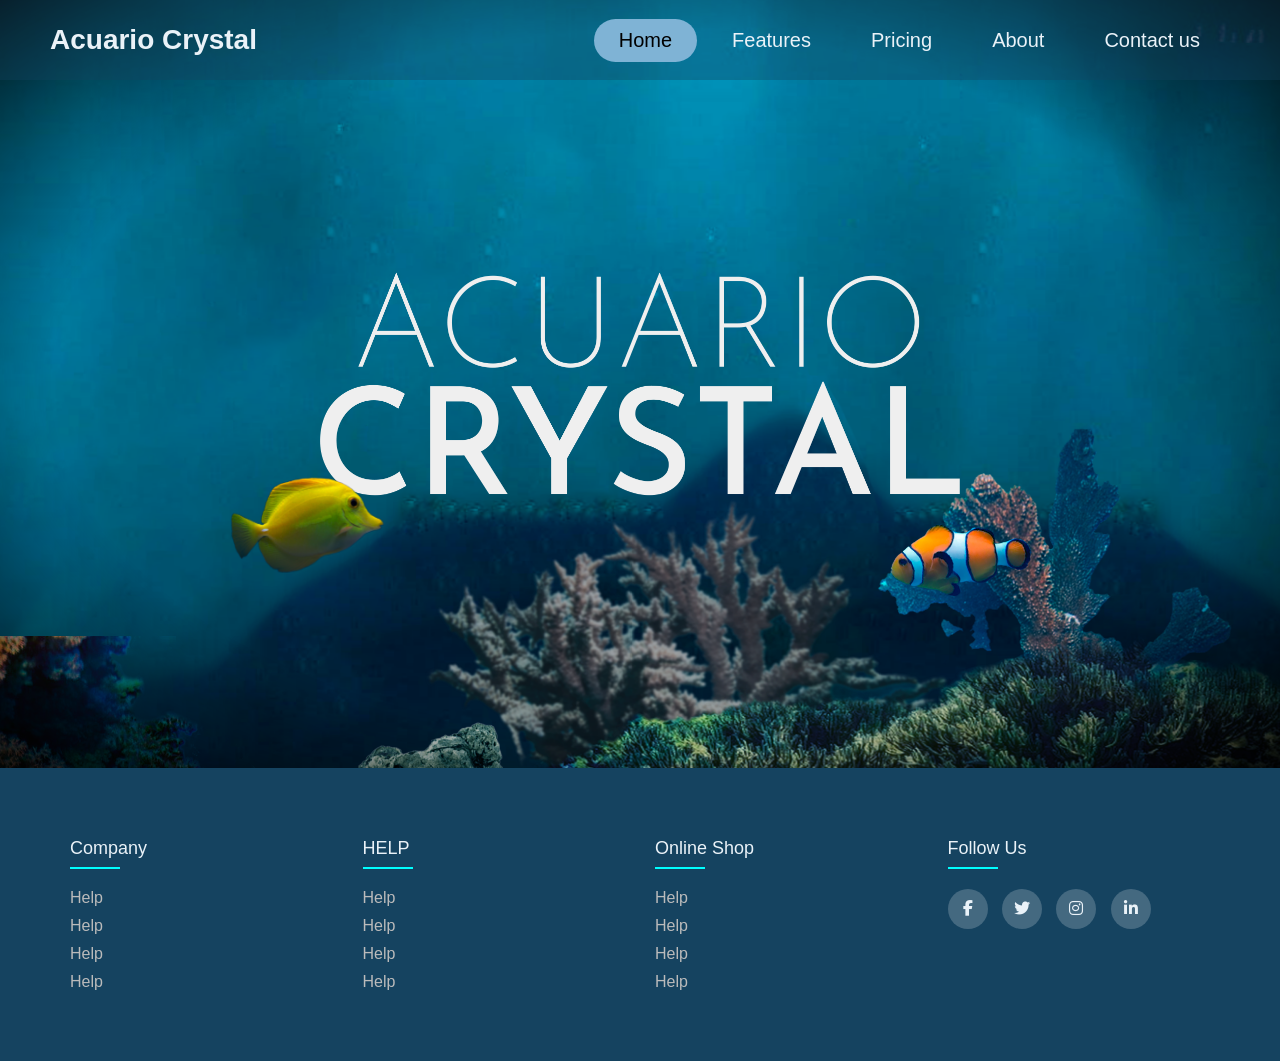
==== index.html @ ddb96917 "Merge pull request #11 from isacfc/Cesar Formulario de contacto e imágenes sin fondo" ====
<!DOCTYPE html>
<html lang="en">
    <head>
        <meta charset="UTF-8">
        <meta name="viewport" content="width=device-width, initial-scale=1.0">
        <link rel="stylesheet" href="style.css">
        <link rel="stylesheet" type="text/css" href="https://cdnjs.cloudflare.com/ajax/libs/font-awesome/6.6.0/css/all.min.css">
        <title>Document</title>

    </head>
    <body>
        <header>
            <div class="logo">
                Acuario Crystal
            </div>
            <div class="hamburger">
                <div class="line"></div>
                <div class="line"></div>
                <div class="line"></div>
            </div>
            <nav class="nav-bar">
                <ul>
                    <li><a href="" class="active">Home</a>
                    </li>
                    <li>
                        <a href="">Features</a>
                    </li>
                    <li>
                        <a href="">Pricing</a>
                    </li>
                    <li>
                        <a href="">About</a>
                    </li>
                    <li>
                        <a href="contact_us.html">Contact us</a>
                    </li>
                </ul>
            </nav>
        </header>

        <main>

            <div class="contenedor-parallax">
                <div class="vinieta"></div>
                <img src="Imagenes/Fondo.png" data-speedx="0.17" data-speedy="0.20" data-speedz="0" data-rotation="0.27" data-distance="900" class="parallax bg-img">
                
                <img src="Imagenes/Titulo.png" data-speedx="0.1" data-speedy="0.15" data-speedz="0.15" data-rotation="0.02" data-distance="500" class="imagen-titulo">
                <img src="Imagenes/CoralFondo.png" data-speedx="0.3" data-speedy="0.18" data-speedz="0.11" data-rotation="0.2" data-distance="900" class="parallax coral-fondo">
                <img src="Imagenes/PezPayaso.png" data-speedx="0.15" data-speedy="0.1" data-speedz="0.20" data-rotation="0.5" data-distance="800" class="parallax pez-payaso">
                <img src="Imagenes/PezCirujano.png" data-speedx="0.15" data-speedy="0.08" data-speedz="0.25" data-rotation="0.5" data-distance="800" class="parallax pez-cirujano">
                <img src="Imagenes/CoralDerechaPrueba.png" data-speedx="0.22" data-speedy="0.06" data-speedz="0.32" data-rotation="0.1" data-distance="1800" class="parallax coral-derecho">
                <img src="Imagenes/Algas.png" data-speedx="0.18" data-speedy="0.0500" data-speedz="0.30" data-rotation="0.2" data-distance="200" class="parallax algas">
                <img src="Imagenes/Piedra.png" data-speedx="0.15" data-speedy="0.0300" data-speedz="0.25" data-rotation="0.3" data-distance="700" class="parallax piedra">
                
                <img src="Imagenes/CoralIzquierdaPrueba.png" data-speedx="0.10" data-speedy="0.0100" data-speedz="0.53" data-rotation="0.4" data-distance="3500" class="parallax coral-izquierdo">
                
    
    
            </div>

        </main>

        <footer class="footer">
            <div class="container">
                <div class="row">
                    <div class="footer-col">
                        <h4>company</h4>
                        <ul>
                            <li><a href="">help</a></li>
                            <li><a href="">help</a></li>
                            <li><a href="">help</a></li>
                            <li><a href="">help</a></li>
                        </ul>
                    </div>
                    <div class="footer-col">
                        <h4>HELP</h4>
                        <ul>
                            <li><a href="">help</a></li>
                            <li><a href="">help</a></li>
                            <li><a href="">help</a></li>
                            <li><a href="">help</a></li>
                        </ul>
                    </div>
                    <div class="footer-col">
                        <h4>online shop</h4>
                        <ul>
                            <li><a href="">help</a></li>
                            <li><a href="">help</a></li>
                            <li><a href="">help</a></li>
                            <li><a href="">help</a></li>
                        </ul>
                    </div>
                    <div class="footer-col">
                        <h4>follow us</h4>
                        <div class="social-links">

                            <a href=""><i class="fab fa-facebook-f"></i></a>
                            <a href=""><i class="fab fa-twitter"></i></a>
                            <a href=""><i class="fab fa-instagram"></i></a>
                            <a href=""><i class="fab fa-linkedin-in"></i></a>

                        </div>
                    </div>
                </div>
            </div>
        </footer>



        <script src="https://cdn.jsdelivr.net/npm/gsap@3.12.5/dist/gsap.min.js"></script>
        <script src="app.js"></script>
        <script src="app2.js"></script>
    </body>
</html>
---- style.css ----
.contenedor-parallax{
  
  position:relative;
  height: 100vh;
  width: 100vw;
  overflow:hidden;
}


.bg-img{
  position:absolute;
  width:194.44%;
  top: 1.86%;
  left:50.69%;
  transform:translate(-50%,-50%);
  z-index: 1;
}

.coral-fondo{
  position:absolute;
  width:50%;
  top: 73.8%;
  left:55%;
  transform:translate(-50%,-50%);
  z-index: 2;
}

.imagen-titulo{

  position:absolute;
  width:50%;
  top: calc(50%);
  left:calc(50%);
  transform:translate(-50%,-50%);
  z-index: 3;

}

.algas{

  position:absolute;
  width:63.5%;
  top: 83%;
  left:70%;
  transform:translate(-50%,-50%);
  z-index: 4;

}


.piedra{

  position:absolute;
  width:30.5%;
  top: 93.3%;
  left:30%;
  transform:translate(-50%,-50%);
  z-index: 4;

}

.pez-payaso{

  position:absolute;
  width:11%;
  top: 52.5%;
  left:75.1%;
  transform:translate(-50%,-50%);
  z-index: 4;

}

.pez-cirujano{

  position:absolute;
  width:12%;
  top: 48%;
  left:24%;
  transform:translate(-50%,-50%);
  z-index: 4;

}


   
*{
  margin: 0;
  padding: 0;
  list-style: none;
  text-decoration: none;
  font-family:'Lucida Sans', 'Lucida Sans Regular', 'Lucida Grande', 'Lucida Sans Unicode', Geneva, Verdana, sans-serif;
  box-sizing: border-box;
}

ul{
  list-style: none;
  z-index: 9999;
}
header{
  width: 100%;
  height: 80px;
  background-color: #1543605c;
  display: flex;
  align-items: center;
  justify-content: space-between;
  padding: 0 100px;
  z-index: 9999;
  position: fixed;
  top:0;
  
}
.logo{
  font-size: 28px;
  font-weight: bold;
  color:  #eaf2f8;
  z-index: 9999;

}
.hamburger{
  display: none;
  z-index: 9999;
}
.nav-bar ul{

  display: flex;
  z-index: 9999;

}
.nav-bar ul li a{

  display: block;
  color:  #eaf2f8;
  font-size: 20px;
  padding: 10px 25px;
  border-radius: 50px;
  transition: 0.2s;
  margin: 0 5px;
  z-index: 9999;
}

.nav-bar ul li a:hover{
  color: black;
  background-color: #7fb3d5;
  z-index: 9999;

}

.nav-bar ul li a.active{
  color: black;
  background-color: #7fb3d5;
  z-index: 9999;
}

.container{
  max-width: 1170px;
  z-index: 9999;
  margin: auto;
}

.row{

  display: flex;
  flex-wrap: wrap;
  z-index: 9999;
  
}
.footer{
  background-color: #154360;
  padding: 70px 0;
  z-index: 9999;
  

}

.footer-col{
  width: 25%;
  padding: 0 15px;
  z-index: 9999;
}

.footer-col h4{
  font-size: 18px;
  color:  #eaf2f8;
  text-transform: capitalize;
  margin-bottom: 30px;
  font-weight: 500;
  position: relative;
  z-index: 9999;
  
}

.footer-col h4::before{

  content: '';
  position: absolute;
  left: 0;
  background-color: aqua;
  bottom: -10px;
  height: 2px;
  box-sizing: border-box;
  width: 50px;
  z-index: 9999;

}

.footer-col ul li:not(:last-child){
  margin-bottom: 10px;
  z-index: 9999;
}

.footer-col ul li a{
  font-size: 16px;
  text-transform: capitalize;
  color: #eaf2f8;
  text-decoration: none;
  font-weight: 300;
  color: #bbbbbb;
  display: block;
  transition: all 0.3s ease;
  z-index: 9999;
}

.footer-col .social-links a{
  display: inline-block;
  height: 40px;
  width: 40px;
  background-color: rgba(255, 255, 255, 0.2);
  margin:0 10px 10px 0;
  text-align: center;
  line-height:  40px;
  border-radius: 50%;
  color: #eaf2f8;
  transition: all 0.5s ease;
  z-index: 9999;

}

.footer-col .social-links a:hover{
  color: black;
  background-color: #eaf2f8;
  z-index: 9999;
}
.footer-col ul li a:hover{
  color: #eaf2f8;
  padding-left: 10px;
  z-index: 9999;
}
@media only screen and (max-width: 1320px){
  header{
    padding: 0 50px;
    z-index: 9999;

  }
}

@media only screen and (max-width: 1100px){
  header{
    padding: 0 30px;
    z-index: 9999;
    
  }
}

@media only screen and (max-width: 900px){
  .hamburger{
    display: block;
    cursor: pointer;
    z-index: 9999;

  }
  .hamburger .line{
    width: 30px;
    height: 3px;
    background-color: #eaf2f8;
    margin: 6px 0;
    z-index: 9999;
  }
  .nav-bar{
    height: 0;
    position: absolute;
    top: 80px;
    left: 0;
    right: 0;
    width: 100vw;
    background-color: #154360a9;
    transition: 0.5s;
    overflow: hidden ;
    z-index: 9999;

  }
  .nav-bar.active{
    height: 450px;
    z-index: 9999;
  }
  .nav-bar ul{
    display: block;
    width: fit-content;
    margin: 80px auto 0 auto;
    text-align: center;
    transition:  0.5s;
    opacity: 0;
    z-index: 9999;
  }
  .nav-bar.active ul{
    opacity: 1;
    z-index: 9999;

  }
  .nav-bar ul li a{
    margin-bottom: 12px;
    z-index: 9999;
  }
}

@media(max-width: 767px){
  .footer-col{
    width: 25%;
    margin-bottom: 30px;
    z-index: 9999;

  }

  .containerPrincipal{
    margin: 0, 0;
  }
}

@media(max-width: 574px){
  .footer-col{
    width: 100%;
    z-index: 9999;
  }
}
.coral-derecho{

  position:absolute;
  width:42.5%;
  top: 72%;
  left:82%;
  transform:translate(-50%,-50%);
  z-index: 2;

}

.coral-izquierdo{

  position:absolute;
  width:40%;
  top: 50%;
  left:5%;
  transform:translate(-50%,-50%);
  z-index: 5;

}

.vinieta{
  position:absolute;
  z-index: 100;
  width: 100%;
  height:100%;
  top:0;
  left:0;
  background: radial-gradient(ellipse at center,rgba(0,0,0,0) 65%, rgba(0,0,0,0.9));

}

.parallax{
  pointer-events: none;
  transition: 0.6s cubic-bezier(.11,.56,.49,1.04);

}


@media (max-width: 725px){


  
.bg-img{
  
  width:initial;
  height:311.104%;
  
}

.coral-fondo{
  
  width:initial;
  height:50%;
  
}

.imagen-titulo{

  
  width:initial;
  height:15%;
  

}

.algas{

  
  width:initial;
  height:42.6%;
  

}


.piedra{

  width:initial;
  height: 20.8%;
}

.pez-payaso{

  width:initial;
  height: 5.6%;
  left:87%;
  
}

.pez-cirujano{


  width:initial;
  height: 7.2%;
  left:13%;
  top:48%;


}

.coral-derecho{

  width:initial;
  height: 100%;
  top:50%;
}

.coral-izquierdo{

  width:initial;
  height: 100%;
  left:-20%;

}

}

#body_form{
  background-image:url("Imagenes/debajodelmar.jpg");
  background-size: cover;
  background-attachment: fixed;
  background-position: center;
  background-repeat: no-repeat;
  min-height: 100vh;
}

.containerPrincipal{
  display: flex;
  justify-content: center;
  justify-items: center;
  margin:  100px 350px ;
  
}
.wrapper{
  display: grid;
  grid-template-columns: repeat(2,1fr);
 


}

.boxUNO{
  display: grid;
  grid-column: 1/3;
 
  padding: 25px;
  justify-content: center;
  justify-items: center;
  align-content: center;
  align-items: center;
 
}
.boxDOS{
  grid-column: 1/3;
 
  padding: 50px;
  
}

.boxCheck{

  padding: 20px;
  grid-column: 1/3;
  
  

}

.box{

  padding: 20px;
  grid-column: 1/3;
  display: flex;
  flex-wrap: wrap;
  margin: 5px;
  
  

}

#textField{
  width: 50%;
  
  
}
#formulario{

  background-color: rgba(255, 255, 255, 0.8);
  margin: 0 auto;
  top: 60px ;
  border-radius: 20px;
  box-shadow: 0 8px 16px rgba(0, 0, 0, 0.2); /* Sombra suave */

}


input[type="text"],input[type="email"],.textComentario{
  
  width: 100%;
  padding: 12px;
  border: 2px solid transparent;
  border-bottom: 2px solid #3498db;
  border-radius: 8px;
  transition: 0.3s;
}

input[type="text"]:focus,input[type="email"]:focus,.textComentario:focus{

  border-color: #1a8cff;
  box-shadow: 0px 6px 12px rgba(26, 140, 255, 0.4);
}

.textComentario{

  min-height: 120px;
  resize: vertical;/*puede ser none para quitarle la parte de resizeble*/

}

input::placeholder, .textComentario::placeholder{

    color: #007399;
    opacity: 0.7;
}

#formulario button{

  
  padding: 12px 24px;
  border:none;
  border-radius: 8px;
  cursor: pointer;
  transition: 0.3s;

}

.btn-summit{
  background-color: #007399;
  color: #fff;
  margin-right: 10px;
}

.btn-cancel{
  background-color: gray;
  color: white;
}

.btn-summit:hover{

  background-color:  #004a63;
  

}

.btn-cancel:hover{
  background-color: rgb(70, 70, 70);
  color: white;
}





/*Creacion de la animación de burbujas*/

@keyframes bubble{
  0%{
    transform: translateY(0);
    opacity: 1;
  }
  100%{
    transform: translateY(-100vh);
    opacity: 0;
  }
}

.bubble{
  position: absolute;
  bottom: 0;
  width: 20px;
  height: 20px;
  background-color: rgba(255, 255, 255, 0.5);
  border-radius: 50%;
  opacity: 0.7;
  animation: bubble 10s infinite linear;
  pointer-events: none;

}

/*Este apartado es para crear 5 variedades de burbujitas*/

.bubble:nth-child(2) {
  width: 25px;
  height: 25px;
  left: 20%;
  animation-duration: 12s;
  animation-delay: 2s;
}

.bubble:nth-child(3) {
  width: 15px;
  height: 15px;
  left: 40%;
  animation-duration: 8s;
  animation-delay: 1s;
}

.bubble:nth-child(4) {
  width: 30px;
  height: 30px;
  left: 60%;
  animation-duration: 15s;
  animation-delay: 4s;
}

.bubble:nth-child(5) {
  width: 20px;
  height: 20px;
  left: 80%;
  animation-duration: 10s;
  animation-delay: 3s;
}


/*Media querys para el formulario*/
@media (max-width: 1024px) {
  .containerPrincipal {
      margin: 50px 50px;
  }

  #textField, .textComentario {
      width: 80%;
  }

  .btn-submit, .btn-cancel {
      padding: 10px 20px;
      font-size: 14px;
  }
}

/* Ajustes para pantallas de celulares (máximo 768px) */
@media (max-width: 768px) {
  .containerPrincipal {
      margin: 20px 20px;
  }

  .wrapper {
      grid-template-columns: 1fr; /* Todos los elementos en una columna */
      gap: 20px; /* Espacio entre elementos */
  }

  .boxUNO, .boxDOS, .boxCheck, .box {
      grid-column: 1 / -1;
      padding: 20px;
      text-align: center;
  }

  #textField, .textComentario {
      width: 100%;
  }

  #formulario button {
      width: 100%; /* Botones a ancho completo */
      margin: 10px 0; /* Espacio vertical entre botones */
  }
}

/* Ajustes adicionales para pantallas muy pequeñas (máximo 480px) */
@media (max-width: 480px) {
  .btn-submit, .btn-cancel {
      font-size: 12px; /* Tamaño de fuente más pequeño para botones */
  }

  .bubble {
      width: 15px;
      height: 15px;
  }
}
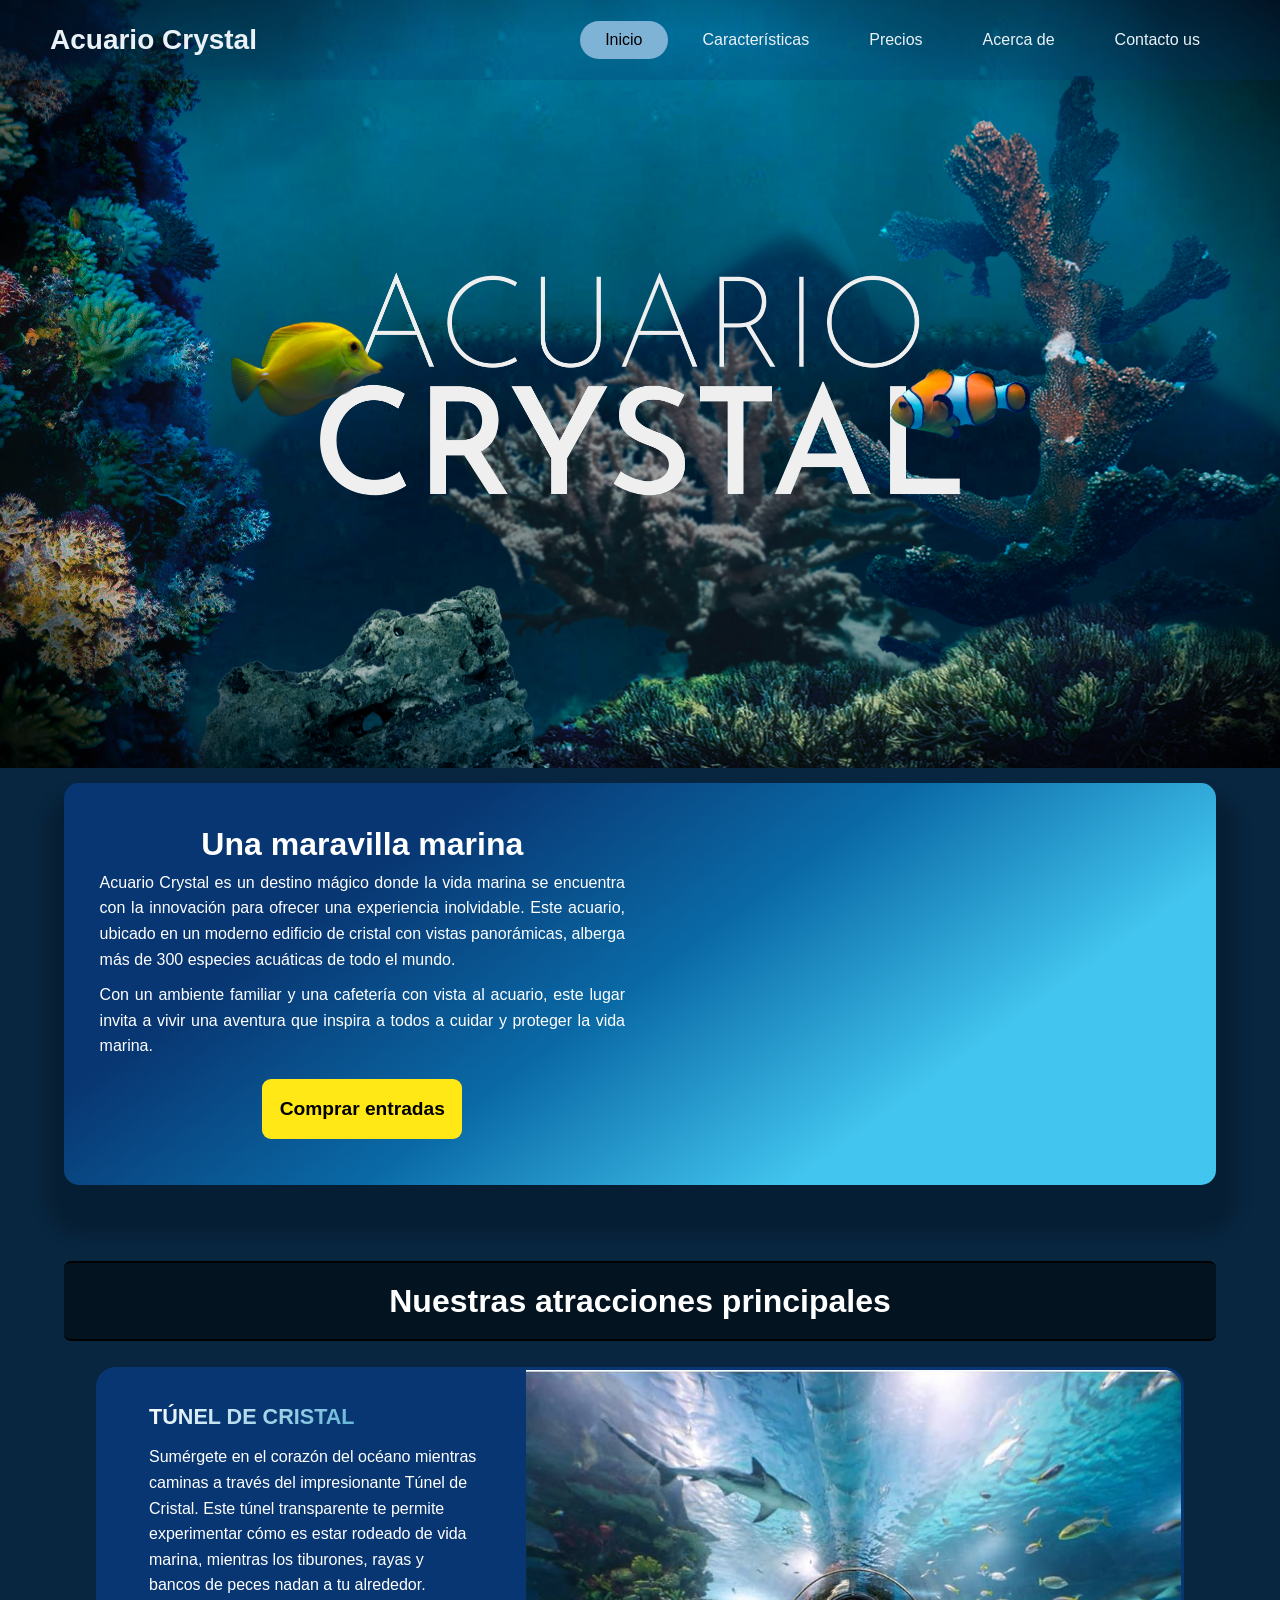
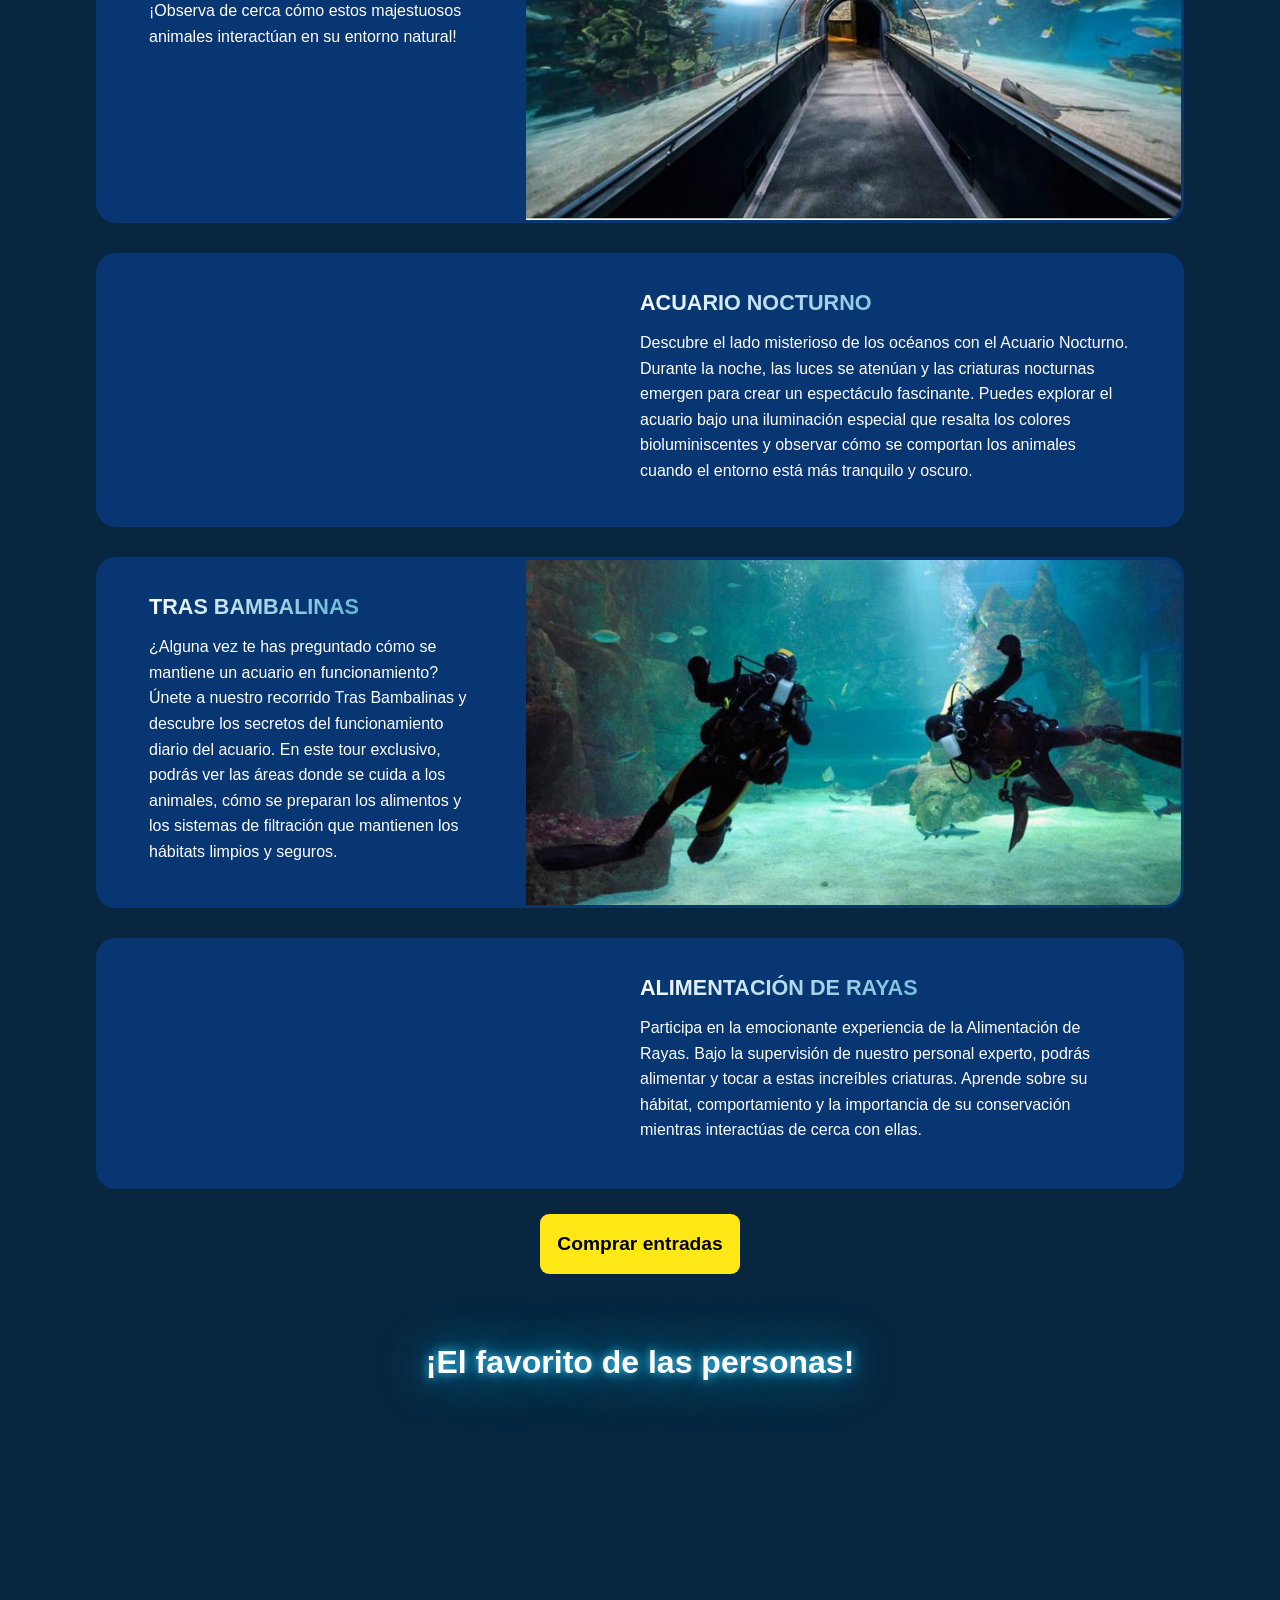
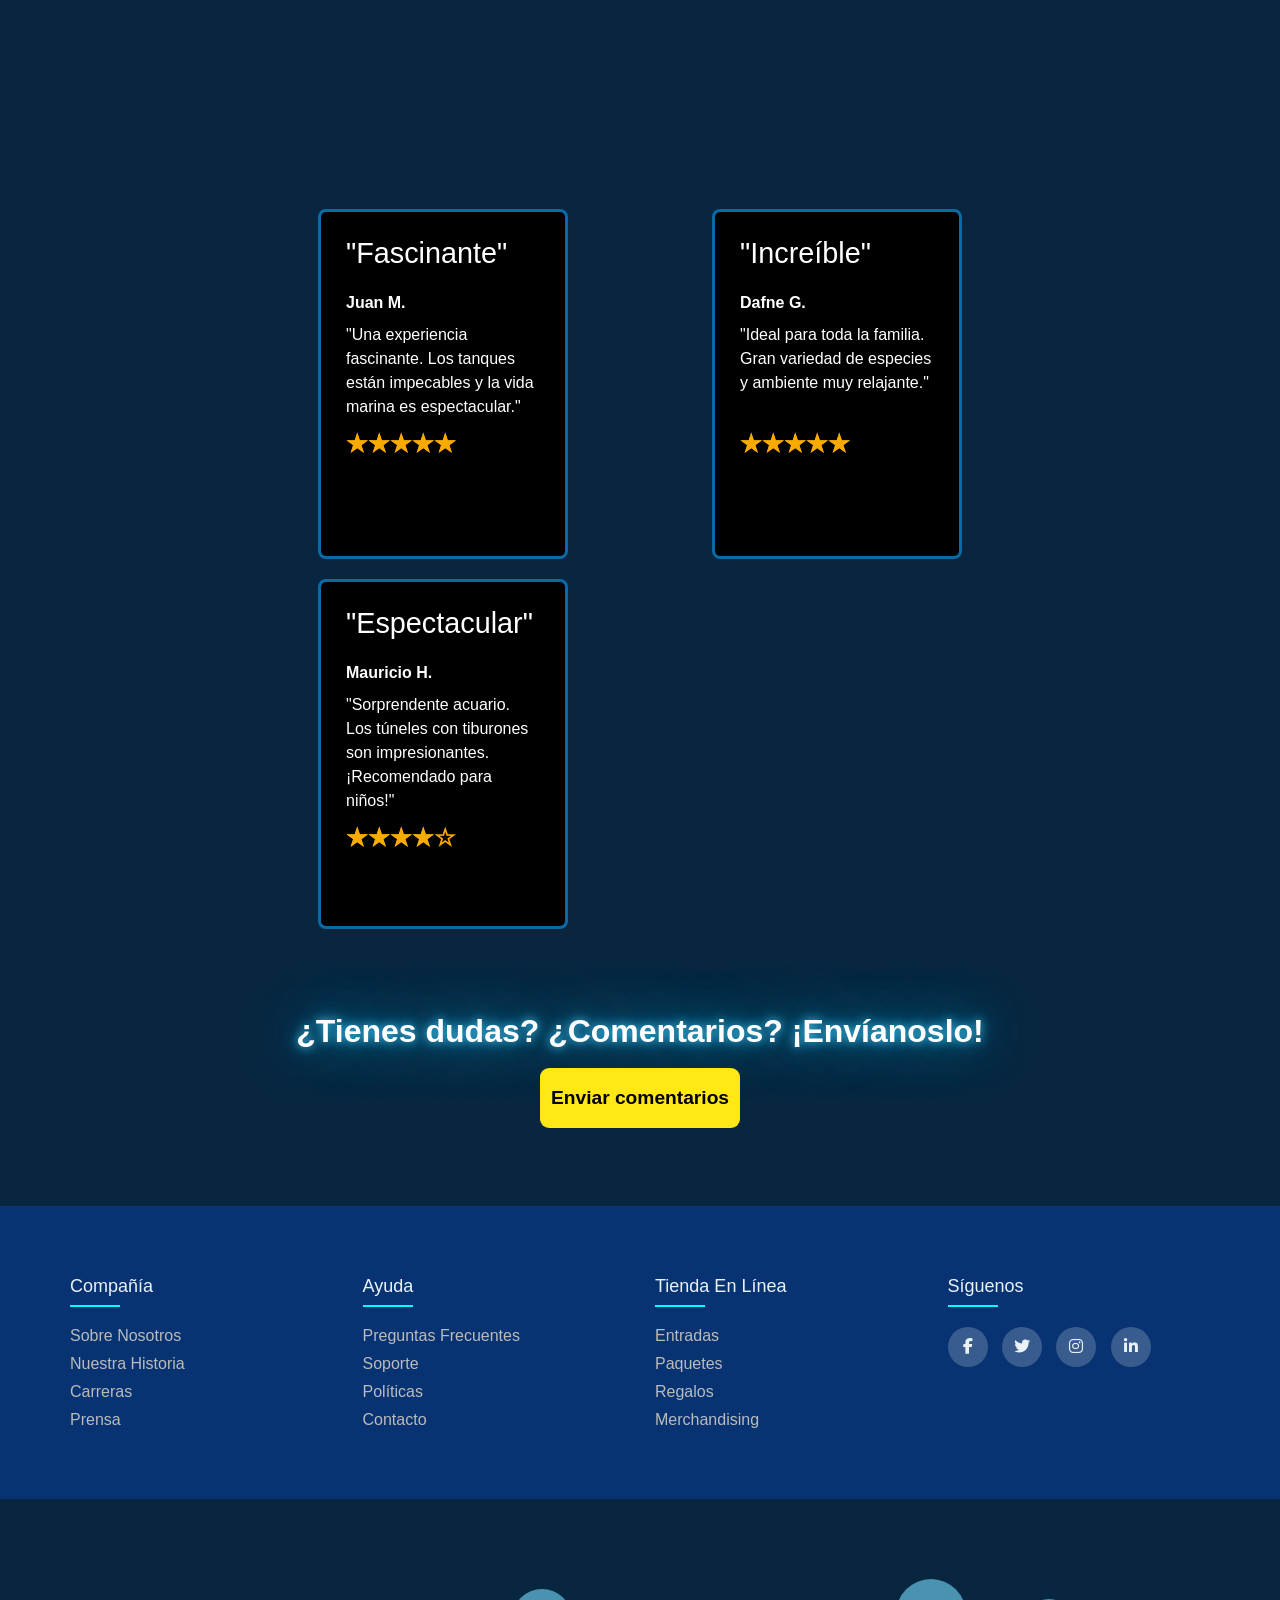
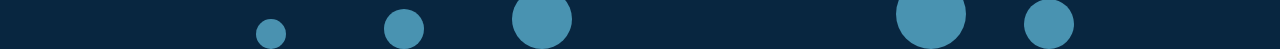
==== commit f0851751: "Merge branch 'main' into Isac" ====
--- a/index.html
+++ b/index.html
@@ -6,9 +6,18 @@
         <link rel="stylesheet" href="style.css">
         <link rel="stylesheet" type="text/css" href="https://cdnjs.cloudflare.com/ajax/libs/font-awesome/6.6.0/css/all.min.css">
         <title>Document</title>
-
     </head>
     <body>
+        <div class="burbuja"></div>
+        <div class="burbuja"></div>
+        <div class="burbuja"></div>
+        <div class="burbuja"></div>
+        <div class="burbuja"></div>
+        <div class="burbuja"></div>
+        <div class="burbuja"></div>
+        <div class="burbuja"></div>
+        <div class="burbuja"></div>
+        <div class="burbuja"></div>
         <header>
             <div class="logo">
                 Acuario Crystal
@@ -20,30 +29,18 @@
             </div>
             <nav class="nav-bar">
                 <ul>
-                    <li><a href="" class="active">Home</a>
-                    </li>
-                    <li>
-                        <a href="">Features</a>
-                    </li>
-                    <li>
-                        <a href="">Pricing</a>
-                    </li>
-                    <li>
-                        <a href="">About</a>
-                    </li>
-                    <li>
-                        <a href="contact_us.html">Contact us</a>
-                    </li>
+                    <li><a href="" class="active">Inicio</a></li>
+                    <li><a href="">Características</a></li>
+                    <li><a href="">Precios</a></li>
+                    <li><a href="">Acerca de</a></li>
+                    <li><a href="contact_us.html">Contacto us</a></li>
                 </ul>
             </nav>
         </header>
-
         <main>
-
             <div class="contenedor-parallax">
                 <div class="vinieta"></div>
                 <img src="Imagenes/Fondo.png" data-speedx="0.17" data-speedy="0.20" data-speedz="0" data-rotation="0.27" data-distance="900" class="parallax bg-img">
-                
                 <img src="Imagenes/Titulo.png" data-speedx="0.1" data-speedy="0.15" data-speedz="0.15" data-rotation="0.02" data-distance="500" class="imagen-titulo">
                 <img src="Imagenes/CoralFondo.png" data-speedx="0.3" data-speedy="0.18" data-speedz="0.11" data-rotation="0.2" data-distance="900" class="parallax coral-fondo">
                 <img src="Imagenes/PezPayaso.png" data-speedx="0.15" data-speedy="0.1" data-speedz="0.20" data-rotation="0.5" data-distance="800" class="parallax pez-payaso">
@@ -51,64 +48,165 @@
                 <img src="Imagenes/CoralDerechaPrueba.png" data-speedx="0.22" data-speedy="0.06" data-speedz="0.32" data-rotation="0.1" data-distance="1800" class="parallax coral-derecho">
                 <img src="Imagenes/Algas.png" data-speedx="0.18" data-speedy="0.0500" data-speedz="0.30" data-rotation="0.2" data-distance="200" class="parallax algas">
                 <img src="Imagenes/Piedra.png" data-speedx="0.15" data-speedy="0.0300" data-speedz="0.25" data-rotation="0.3" data-distance="700" class="parallax piedra">
-                
                 <img src="Imagenes/CoralIzquierdaPrueba.png" data-speedx="0.10" data-speedy="0.0100" data-speedz="0.53" data-rotation="0.4" data-distance="3500" class="parallax coral-izquierdo">
-                
-    
-    
-            </div>
-
+            </div>
+            <div class="descripcion" id="introduccion">
+                <div class="celda">
+                    <h1>Una maravilla marina</h1>
+                    <p>
+                        Acuario Crystal es un destino mágico donde la vida marina se encuentra con
+                        la innovación para ofrecer una experiencia inolvidable.
+                        Este acuario, ubicado en un moderno edificio de cristal con
+                        vistas panorámicas,
+                        alberga más de 300 especies acuáticas de todo el mundo.
+                    </p>
+                    <p>
+                        Con un ambiente familiar y una cafetería
+                        con vista al acuario, este lugar invita a
+                        vivir una aventura que inspira a todos a cuidar y
+                        proteger la vida marina.
+                    </p>
+                    <div class="centrado-flex">
+                        <button class="bottone1"><strong>Comprar entradas</strong></button>
+                    </div>
+                </div>
+                <div class="celda" id="contenedor-medusas">
+                    <video id="video-medusas" autoplay loop muted>
+                        <source src="Imagenes/Medusas.mp4" type="video/mp4">
+                        Your browser does not support the video tag.
+                    </video>
+                </div>
+            </div>
+            <div class="hero-image">
+                <div class="hero-text">
+                    <h1>Nuestras atracciones principales</h1>
+                </div>
+            </div>
+            <div class="atracciones">
+                <div class="celda-larga">
+                    <div class="texto">
+                        <h1>TÚNEL DE CRISTAL</h1>
+                        <p>
+                            Sumérgete en el corazón del océano mientras caminas a través del impresionante Túnel de Cristal. Este túnel transparente te permite experimentar cómo es estar rodeado de vida marina, mientras los tiburones, rayas y bancos de peces nadan a tu alrededor. ¡Observa de cerca cómo estos majestuosos animales interactúan en su entorno natural!
+                        </p>
+                    </div>
+                    <img class="img-atraccion" src="Imagenes/tunel-oceano.jpg">
+                </div>
+                <div class="celda-larga">
+                    <video class="img-atraccion" autoplay loop muted>
+                        <source src="Imagenes/peces-oscuro.mp4" type="video/mp4">
+                        Your browser does not support the video tag.
+                    </video>
+                    <div class="texto">
+                        <h1>ACUARIO NOCTURNO</h1>
+                        <p>
+                            Descubre el lado misterioso de los océanos con el Acuario Nocturno. Durante la noche, las luces se atenúan y las criaturas nocturnas emergen para crear un espectáculo fascinante. Puedes explorar el acuario bajo una iluminación especial que resalta los colores bioluminiscentes y observar cómo se comportan los animales cuando el entorno está más tranquilo y oscuro.
+                        </p>
+                    </div>
+                </div>
+                <div class="celda-larga">
+                    <div class="texto">
+                        <h1>TRAS BAMBALINAS</h1>
+                        <p>
+                            ¿Alguna vez te has preguntado cómo se mantiene un acuario en funcionamiento? Únete a nuestro recorrido Tras Bambalinas y descubre los secretos del funcionamiento diario del acuario. En este tour exclusivo, podrás ver las áreas donde se cuida a los animales, cómo se preparan los alimentos y los sistemas de filtración que mantienen los hábitats limpios y seguros.
+                        </p>
+                    </div>
+                    <img class="img-atraccion" src="Imagenes/bambalinas.jpg">
+                </div>
+                <div class="celda-larga">
+                    <video class="video-atraccion" id="video-rayas" autoplay loop muted>
+                        <source src="Imagenes/rayas.mp4" type="video/mp4">
+                        Your browser does not support the video tag.
+                    </video>
+                    <div class="texto">
+                        <h1>ALIMENTACIÓN DE RAYAS</h1>
+                        <p>
+                            Participa en la emocionante experiencia de la Alimentación de Rayas. Bajo la supervisión de nuestro personal experto, podrás alimentar y tocar a estas increíbles criaturas. Aprende sobre su hábitat, comportamiento y la importancia de su conservación mientras interactúas de cerca con ellas.
+                        </p>
+                    </div>
+                </div>
+            </div>
+            <div class="centrado-flex">
+                <button class="bottone1"><strong>Comprar entradas</strong></button>
+            </div>
+            <div class="separador">
+                <h1>¡El favorito de las personas!</h1>
+            </div>
+            <div>
+                <video id="video-personas" autoplay loop muted>
+                    <source src="Imagenes//personas.mp4" type="video/mp4">
+                    Your browser does not support the video tag.
+                </video>
+            </div>
+            <div class="puntuaciones">
+                <div class="puntuacion" style="--rating:100">
+                    <div class="icon">"Fascinante"</div>
+                    <div class="title">Juan M.</div>
+                    <p class="description">"Una experiencia fascinante. Los tanques están impecables y la vida marina es espectacular."</p>
+                    <div class="rating"></div>
+                </div>
+                <div class="puntuacion" style="--rating:100">
+                    <div class="icon">"Increíble"</div>
+                    <div class="title">Dafne G.</div>
+                    <p class="description">"Ideal para toda la familia. Gran variedad de especies y ambiente muy relajante."</p>
+                    <div class="rating"></div>
+                </div>
+                <div class="puntuacion" style="--rating:80">
+                    <div class="icon">"Espectacular"</div>
+                    <div class="title">Mauricio H.</div>
+                    <p class="description">"Sorprendente acuario. Los túneles con tiburones son impresionantes. ¡Recomendado para niños!"</p>
+                    <div class="rating"></div>
+                </div>
+            </div>
+            <div class="separador">
+                <h1>¿Tienes dudas? ¿Comentarios? ¡Envíanoslo!</h1>
+                <button class="bottone1" id="boton-comentario"><strong>Enviar comentarios</strong></button>
+            </div>
         </main>
-
         <footer class="footer">
             <div class="container">
                 <div class="row">
                     <div class="footer-col">
-                        <h4>company</h4>
+                        <h4>Compañía</h4>
                         <ul>
-                            <li><a href="">help</a></li>
-                            <li><a href="">help</a></li>
-                            <li><a href="">help</a></li>
-                            <li><a href="">help</a></li>
+                            <li><a href="">Sobre nosotros</a></li>
+                            <li><a href="">Nuestra historia</a></li>
+                            <li><a href="">Carreras</a></li>
+                            <li><a href="">Prensa</a></li>
                         </ul>
                     </div>
                     <div class="footer-col">
-                        <h4>HELP</h4>
+                        <h4>Ayuda</h4>
                         <ul>
-                            <li><a href="">help</a></li>
-                            <li><a href="">help</a></li>
-                            <li><a href="">help</a></li>
-                            <li><a href="">help</a></li>
+                            <li><a href="">Preguntas frecuentes</a></li>
+                            <li><a href="">Soporte</a></li>
+                            <li><a href="">Políticas</a></li>
+                            <li><a href="">Contacto</a></li>
                         </ul>
                     </div>
                     <div class="footer-col">
-                        <h4>online shop</h4>
+                        <h4>Tienda en línea</h4>
                         <ul>
-                            <li><a href="">help</a></li>
-                            <li><a href="">help</a></li>
-                            <li><a href="">help</a></li>
-                            <li><a href="">help</a></li>
+                            <li><a href="">Entradas</a></li>
+                            <li><a href="">Paquetes</a></li>
+                            <li><a href="">Regalos</a></li>
+                            <li><a href="">Merchandising</a></li>
                         </ul>
                     </div>
                     <div class="footer-col">
-                        <h4>follow us</h4>
+                        <h4>Síguenos</h4>
                         <div class="social-links">
-
                             <a href=""><i class="fab fa-facebook-f"></i></a>
                             <a href=""><i class="fab fa-twitter"></i></a>
                             <a href=""><i class="fab fa-instagram"></i></a>
                             <a href=""><i class="fab fa-linkedin-in"></i></a>
-
                         </div>
                     </div>
                 </div>
             </div>
         </footer>
-
-
-
         <script src="https://cdn.jsdelivr.net/npm/gsap@3.12.5/dist/gsap.min.js"></script>
         <script src="app.js"></script>
         <script src="app2.js"></script>
     </body>
-</html>+</html>
--- a/style.css
+++ b/style.css
@@ -1,3 +1,12 @@
+body{
+  background-color: #082640;
+  position: relative;
+}
+
+
+
+
+
 
 .contenedor-parallax{
   
@@ -5,6 +14,19 @@
   height: 100vh;
   width: 100vw;
   overflow:hidden;
+}
+
+
+.contenedor-flex{
+  display: flex;
+  justify-content: center;
+  margin:5%;
+}
+
+.tarjeta-grande{
+  border-style: solid;
+  border-radius: 15%;
+  width:70%;
 }
 
 
@@ -93,6 +115,8 @@
   box-sizing: border-box;
 }
 
+
+
 ul{
   list-style: none;
   z-index: 9999;
@@ -100,16 +124,17 @@
 header{
   width: 100%;
   height: 80px;
-  background-color: #1543605c;
+  background-color: #0836723a;
   display: flex;
   align-items: center;
   justify-content: space-between;
   padding: 0 100px;
   z-index: 9999;
-  position: fixed;
-  top:0;
-  
-}
+  position:fixed;
+  
+  
+}
+
 .logo{
   font-size: 28px;
   font-weight: bold;
@@ -121,6 +146,10 @@
   display: none;
   z-index: 9999;
 }
+
+
+
+
 .nav-bar ul{
 
   display: flex;
@@ -137,6 +166,7 @@
   transition: 0.2s;
   margin: 0 5px;
   z-index: 9999;
+  font-size: 1rem;
 }
 
 .nav-bar ul li a:hover{
@@ -166,7 +196,7 @@
   
 }
 .footer{
-  background-color: #154360;
+  background-color: #083372;
   padding: 70px 0;
   z-index: 9999;
   
@@ -313,6 +343,25 @@
   }
 }
 
+
+
+
+
+
+
+
+
+
+
+
+
+
+
+
+
+
+
+
 @media(max-width: 767px){
   .footer-col{
     width: 25%;
@@ -372,8 +421,576 @@
 }
 
 
-@media (max-width: 725px){
-
+.dato-blanco {
+  --background: linear-gradient(to left, #42C5EF 0%, #0B8CBF 100%);
+
+
+  position: relative;
+  justify-content: center;
+  
+  gap: 30px;
+  border-radius: 10px;
+  width: 80%;
+  border-style: hidden;
+
+
+
+  background: var(--background);
+  
+  text-align: left;
+
+  white-space: normal;
+  overflow-wrap: break-word;
+  overflow: hidden;
+  transition: transform 0.5s ease;
+  color: rgb(255, 255, 255);
+
+  border-radius: 40px;
+
+  padding: 4px;
+
+}
+
+.descripcion{
+
+  padding: 2%;
+
+  margin: 15px auto;
+  
+
+  display:grid;
+  grid-template-columns: repeat(auto-fit,minmax(320px,1fr));
+  gap:10px;
+  line-height: 1.6;
+  background-image: linear-gradient(144deg,#083672 25%, #0A6AA6 ,#42C5EF 75%);
+  width: 90%;
+
+  border-radius: 15px;
+  box-shadow: 2px 30px 15px 20px rgb(0 0 0 / 20%);
+  transition: 0.4s;
+}
+
+.descripcion p{
+  color:white;
+  text-align: justify;
+  margin-bottom: 10px;
+}
+
+.descripcion h1{
+  text-align: center;
+  color:white;
+  
+  font-size: 3rem;
+}
+
+.img-atraccion{
+  max-height: 500px;
+}
+
+.video-atraccion{
+  max-height: 600px;
+}
+
+.descripcion p{
+  font-size: 1.2rem;
+}
+
+.descripcion:hover{
+  transform: scale(101%);
+
+}
+
+
+.atracciones{
+
+  padding: 0%;
+
+  margin: 15px auto;
+  
+
+  display:grid;
+  grid-template-columns: repeat(auto-fit,1fr);
+  
+  gap: 30px;
+  line-height: 1.6;
+  
+  width: 85%;
+
+  border-radius: 15px;
+  
+}
+
+
+.putuaciones{
+
+  padding: 0%;
+
+  margin: 15px auto;
+  
+
+  display:grid;
+  grid-template-columns: repeat(3,1fr);
+  
+  gap: 30px;
+  line-height: 1.6;
+  
+  width: 90%;
+
+  border-radius: 15px;
+  
+}
+
+
+
+.celda-larga{
+  display: flex;
+  padding: 0px;
+  
+  
+  border-radius: 20px;
+  background: #083672;
+  border-style: solid;
+  border-color: #083672;
+  overflow: hidden;
+  
+  transition: 0.4s;
+
+
+
+  
+  
+}
+
+.celda-larga:hover{
+  transform: scale(103%);
+  border-color: #42C5EF;
+}
+
+.celda-larga .texto{
+  flex:1;
+  margin: 30px 50px;
+
+  
+}
+
+.texto h1{
+  font-size: 2.8rem;
+
+  background-clip: text;
+  background: linear-gradient(130deg, #ffffff, #0B8CBF); /* Degradado de colores */
+  -webkit-background-clip: text; /* Aplica el fondo solo al texto */
+  -webkit-text-fill-color: transparent; /* Hace que el relleno del texto sea transparente para que se vea el degradado */
+}
+
+.texto p{
+  color:#ffffff;
+  margin: 10px 0px;
+  font-size: 1.35rem;
+}
+
+.celda-larga img{
+  flex:2;
+  object-fit: cover;
+  width: 300px; /* Ajusta el tamaño de la imagen */
+  height: auto; /* Mantiene la proporción de la imagen */
+
+
+  
+  
+}
+
+.celda-larga video{
+  flex:1;
+  object-fit: cover;
+  width: 300px; /* Ajusta el tamaño de la imagen */
+  height: auto; /* Mantiene la proporción de la imagen */
+
+}
+
+.separador{
+  padding: 20px;
+  margin: 40px 0px;
+  margin-bottom: 40px;
+
+  font-size: 2rem;
+  text-align: center;
+  
+
+ 
+  color: #ffffff; /* Color de la letra */
+  text-shadow: 0 0 10px #42C5EF,0 0 20px #0B8CBF, 0 0 60px #42C5EF ;
+
+
+}
+
+.puntuacion {
+  --background: #000000;
+  --cardShadow: rgba(32,33,37,.1);
+  --cardShadowHover: rgba(32,33,37,.06);
+  --cardShadowActive: rgba(32,33,37,.55);
+  --cardBorder: #0A6AA6;
+  --cardBorderActive: #1a73e8;
+  --textColor: #ffffff;
+  --linkColor: #1967d2;
+  --ratingColor: #faab00;
+}
+
+
+.puntuacion {
+  width: 250px;
+  height: 350px;
+  aspect-ratio: 2/3;
+  background: var(--background);
+  color: var(--textColor);
+  border: 3px solid var(--cardBorder);
+  padding: 25px;
+  box-shadow: 8px 8px 0 var(--cardShadow);
+  transition: box-shadow .5s, transform .5s;
+  border-radius: 8px;
+  display: inline-block;
+  margin:auto;
+}
+
+.puntuacion:hover {
+  transform: translate(0px, -15px);
+  box-shadow: 16px 16px 0 var(--cardShadowHover);
+}
+
+.puntuacion:active {
+  transform: translate(-2px, -4px);
+  border: 2px solid var(--cardBorderActive);
+  box-shadow: 4px 4px 0 var(--cardShadowActive);
+}
+
+.puntuacion > .icon,
+.puntuacion > .title,
+.puntuacion > .description {
+  margin-bottom: 0.7em;
+  cursor: default;
+  user-select: none;
+}
+
+.puntuacion > .title {
+  margin-top: 1.5em;
+  font-weight: bold;
+}
+
+.puntuacion> .description {
+  line-height: 1.5em;
+  min-height: 6em;
+}
+
+.puntuacion > .icon {
+  font-size: 1.8em;
+  margin-bottom: .2em;
+}
+
+.puntuacion > .rating {
+  font-size: 1.5em;
+  margin-bottom: 0.8em;
+  color: var(--ratingColor);
+  font-weight: bold;
+  position: relative;
+  width: max-content;
+}
+
+.puntuacion > .rating:before {
+  content: "☆☆☆☆☆";
+}
+
+.puntuacion > .rating:after {
+  content: "★★★★★";
+  position: absolute;
+  left: 0;
+  z-index: 0;
+  width: calc(var(--rating) * 1%);
+  overflow: hidden;
+}
+
+
+.puntuaciones{
+  display: grid;
+  grid-template-columns:repeat(auto-fit, minmax(250px, 1fr));
+  width: 60%;
+  margin: 5% auto;
+  gap:20px;
+}
+
+
+
+.imagen{
+  
+  border-radius: 5px;
+}
+
+
+.celda{
+  padding: 10px;
+}
+
+#contenedor-medusas{
+  padding: 0px;
+  
+}
+
+
+
+
+
+
+
+
+
+
+
+
+
+
+.dato-blanco .contenido p{
+  margin:2% 0%;
+
+  
+}
+
+.contenido-fondo{
+  display:grid;
+  grid-template-columns: repeat(auto-fit, minmax(80%, 1fr));
+  gap: 10px;
+  background-color: #082640;
+  padding: 30px;
+  border-radius: 40px;
+}
+
+video{
+  width: 100%;
+  height: 100%;
+  object-fit: cover;
+  object-position: center;
+  border-radius: 0px;
+}
+
+#video-medusas{
+  border-radius: 50px;
+}
+
+#video-personas{
+  max-height: 300px;
+  width: 100%;
+  object-fit: cover;
+  object-position: 0% 100%;
+}
+
+
+/* The hero image */
+.hero-image {
+  /* Use "linear-gradient" to add a darken background effect to the image (photographer.jpg). This will make the text easier to read */
+  background-image: linear-gradient(rgba(0, 0, 0, 0.5), rgba(0, 0, 0, 0.5));
+
+  /* Set a specific height */
+  height: 80px;
+  width: 90%;
+  margin: 6% auto;
+
+  margin-bottom: 2%;
+
+  /* Position and center the image to scale nicely on all screens */
+  background-position: center;
+  background-repeat: no-repeat;
+  background-size: cover;
+  position: relative;
+  border-top-style: solid;
+  border-bottom-style: solid;
+  border-width: 2px;
+  border-radius: 7px;
+  
+}
+
+/* Place text in the middle of the image */
+.hero-text {
+  text-align: center;
+  position: absolute;
+  top: 50%;
+  left: 50%;
+  transform: translate(-50%, -50%);
+  color: white;
+}
+
+.centrado-flex{
+  display: flex;
+  margin: 50px;
+  justify-content: center;
+}
+
+#introduccion{
+  grid-template-columns: repeat(auto-fit,minmax(320px,1fr));
+  
+}
+
+
+
+.bottone1{
+  padding-left: 33px;
+  padding-right: 33px;
+  padding-bottom: 16px;
+  padding-top: 16px;
+  border-radius: 9px;
+  font-size: 1.8rem;
+  background: #ffe816;
+  border: none;
+  font-family: inherit;
+  text-align: center;
+  cursor: pointer;
+  transition: 0.4s;
+  margin: 10px;
+ }
+
+ #boton-comentario{
+  margin: 18px;
+ }
+ 
+ .bottone1:hover {
+  box-shadow: 7px 5px 56px -14px #C3D900;
+ }
+ 
+ .bottone1:active {
+  transform: scale(0.97);
+  box-shadow: 7px 5px 56px -10px #C3D900;
+ }
+
+ #video-rayas{
+  max-height: 400px;
+}
+
+.burbuja {
+  position: absolute;
+  bottom: -150px; /* Empieza por debajo del área visible */
+  background-color: rgba(115, 214, 247, 0.616);
+  border-radius: 50%;
+  z-index: 9999;
+  animation: subir 20s infinite linear; /* Ajusta la duración para la altura de la página */
+}
+
+/* Cada burbuja tiene diferentes tamaños, velocidades y posiciones iniciales */
+.burbuja:nth-child(1) {
+  width: 60px;
+  height: 60px;
+  left: 40%;
+  animation-duration: 25s;
+}
+
+.burbuja:nth-child(2) {
+  width: 40px;
+  height: 40px;
+  left: 30%;
+  animation-duration: 28s;
+}
+
+.burbuja:nth-child(3) {
+  width: 50px;
+  height: 50px;
+  left: 80%;
+  animation-duration: 32s;
+}
+
+.burbuja:nth-child(4) {
+  width: 70px;
+  height: 70px;
+  left: 70%;
+  animation-duration: 29s;
+}
+
+.burbuja:nth-child(5) {
+  width: 30px;
+  height: 30px;
+  left: 20%;
+  animation-duration: 24s;
+}
+
+/* Añade más burbujas según lo necesites */
+
+@keyframes subir {
+  0% {
+      transform: translateY(0);
+      opacity: 1;
+  }
+  100% {
+      transform: translateY(-10000px); /* Subir hasta el tope */
+      opacity: 0; /* Desvanecerse justo cuando alcanzan el borde superior */
+  }
+}
+
+@media (max-width: 1600px){
+
+  .centrado-flex{
+    margin: 0px;
+  }
+
+
+
+  
+
+  
+  .descripcion h1{
+    font-size: 2rem;
+  }
+
+  .descripcion p{
+    font-size: 1rem;
+  }
+
+  .atracciones h1{
+    font-size: 1.35rem;
+
+  }
+
+  .atracciones p{
+    font-size: 1rem;
+  }
+
+  .separador{
+
+    font-size: 1rem;
+  
+  }
+
+  .bottone1{
+    width: 200px;
+    height: 60px;
+    padding: 5px;
+    font-size: 1.2rem;
+  }
+
+  #video-rayas{
+    max-height: 350px;
+  }
+  
+
+}
+
+
+
+
+
+@media (max-width: 900px){
+.hero-text {
+  font-size: 0.6rem;
+}
+
+#introduccion{
+  grid-template-columns: repeat(auto-fit,minmax(320px,1fr));
+  
+}
+
+#video-personas{
+  height: 900px;
+  
+}
+
+.logo{
+  font-size: 18px;
+
+
+}
 
   
 .bg-img{
@@ -448,6 +1065,47 @@
   left:-20%;
 
 }
+
+.celda-larga{
+  flex-direction: column;
+}
+
+.celda-larga img{
+  width: 100%;
+}
+
+.celda-larga video{
+  width: 100%;
+}
+
+#video-rayas{
+  max-height: 300px;
+}
+
+.atracciones{
+
+
+
+
+  
+}
+
+.descripcion h1{
+  font-size: 2rem;
+}
+
+.descripcion p{
+  font-size: 1rem;
+}
+
+  
+
+
+
+}
+
+
+
 
 }
 
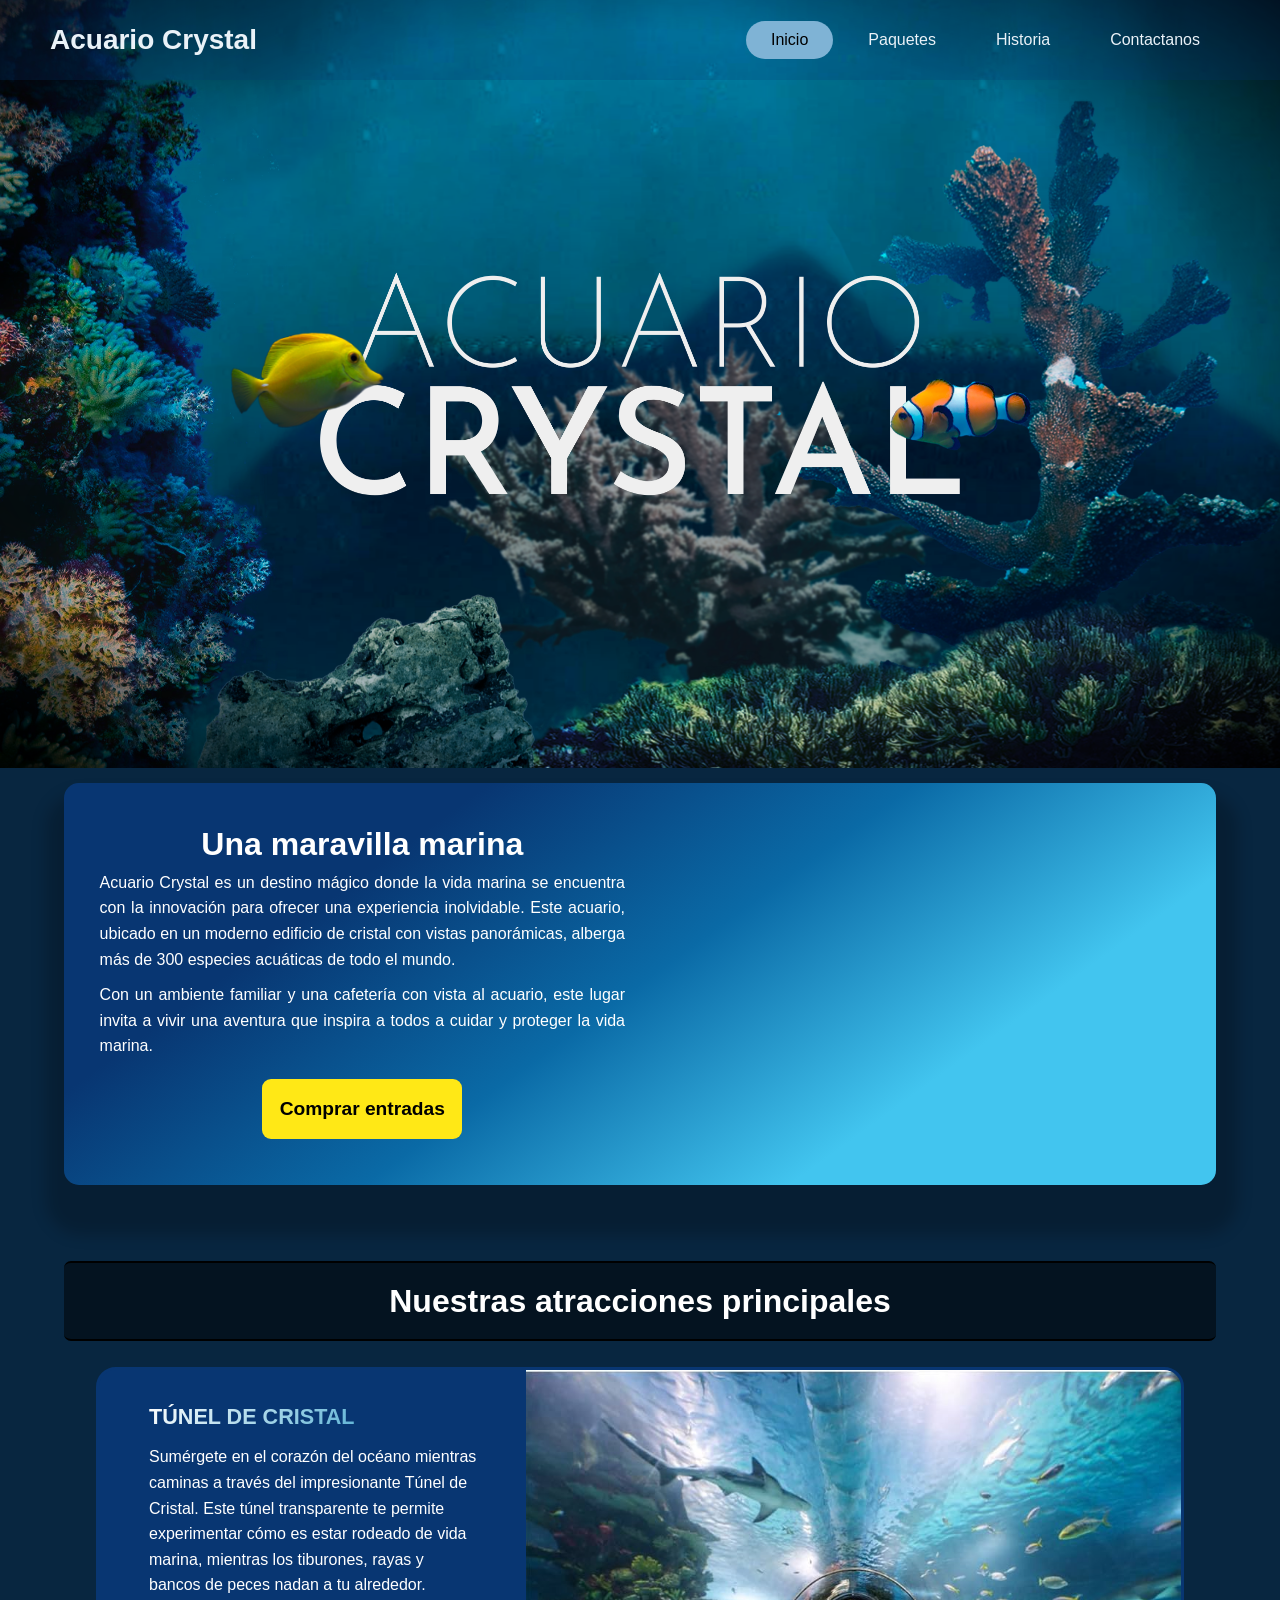
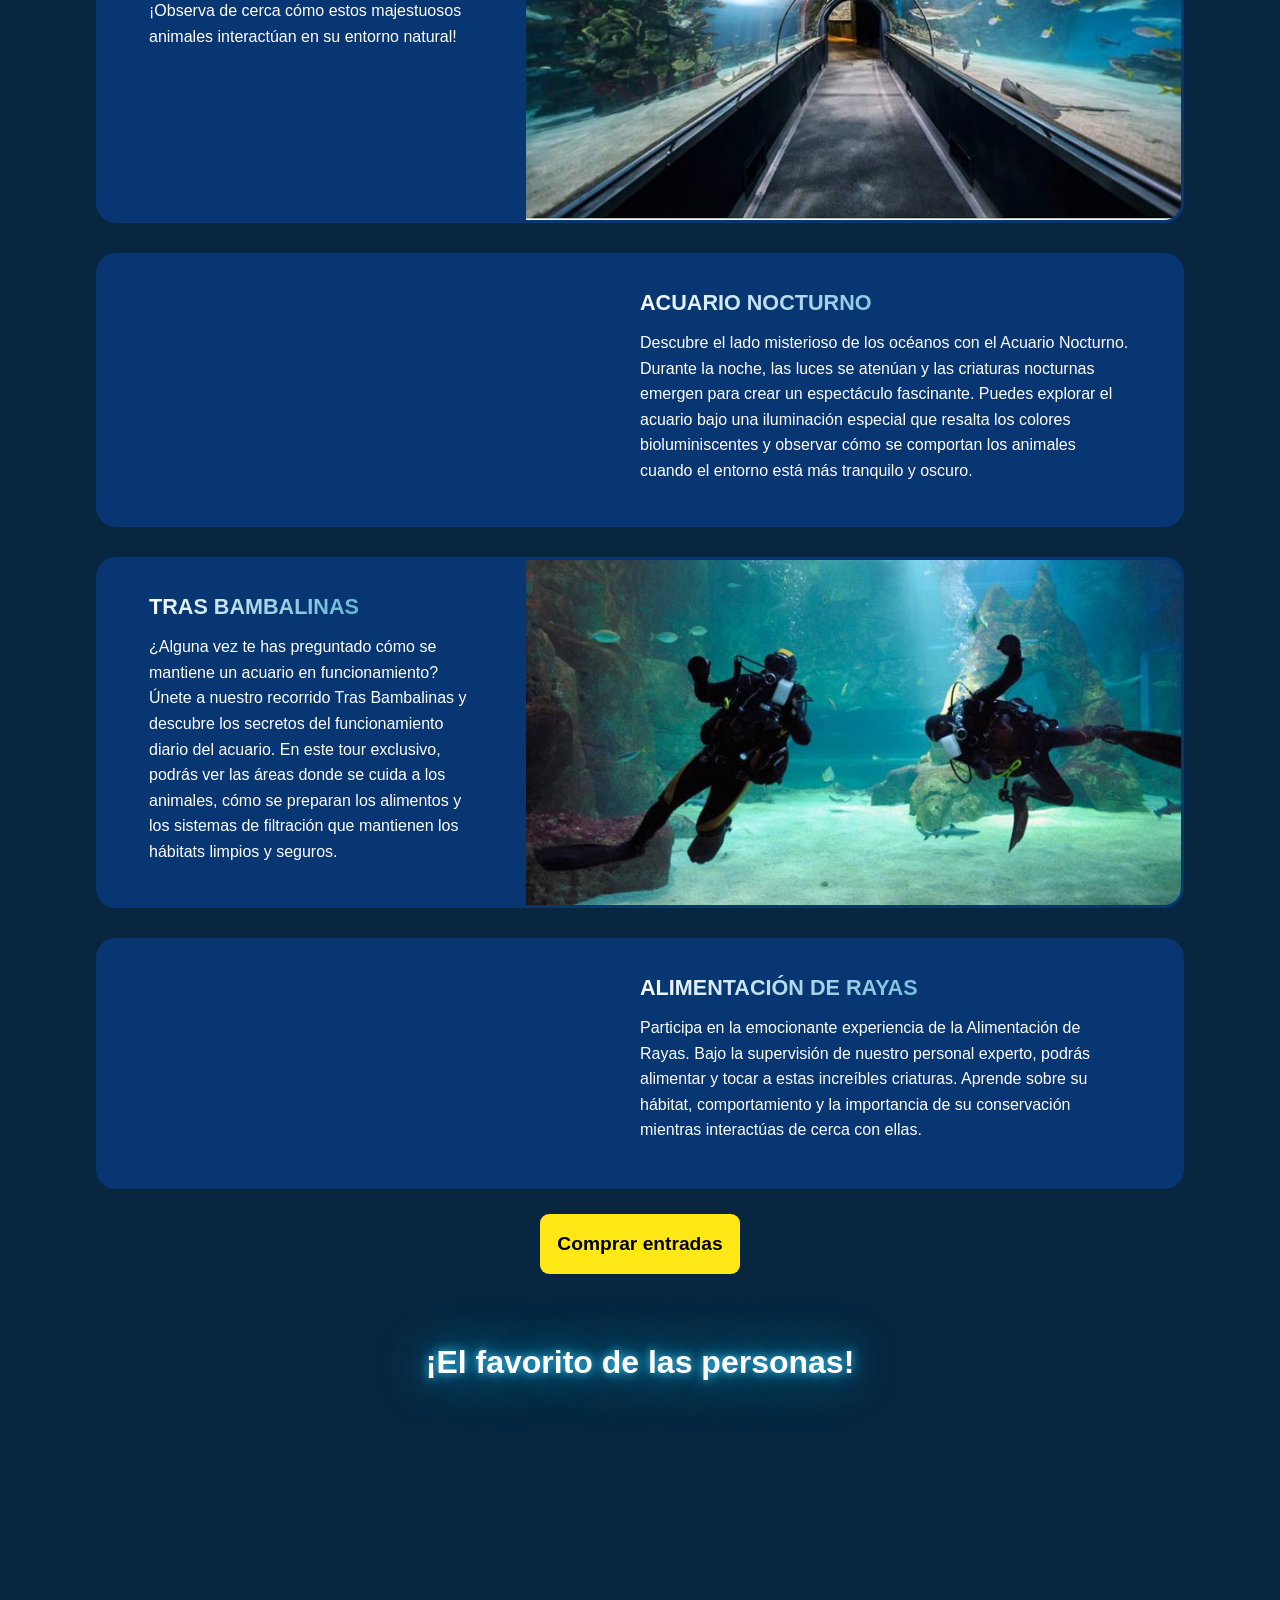
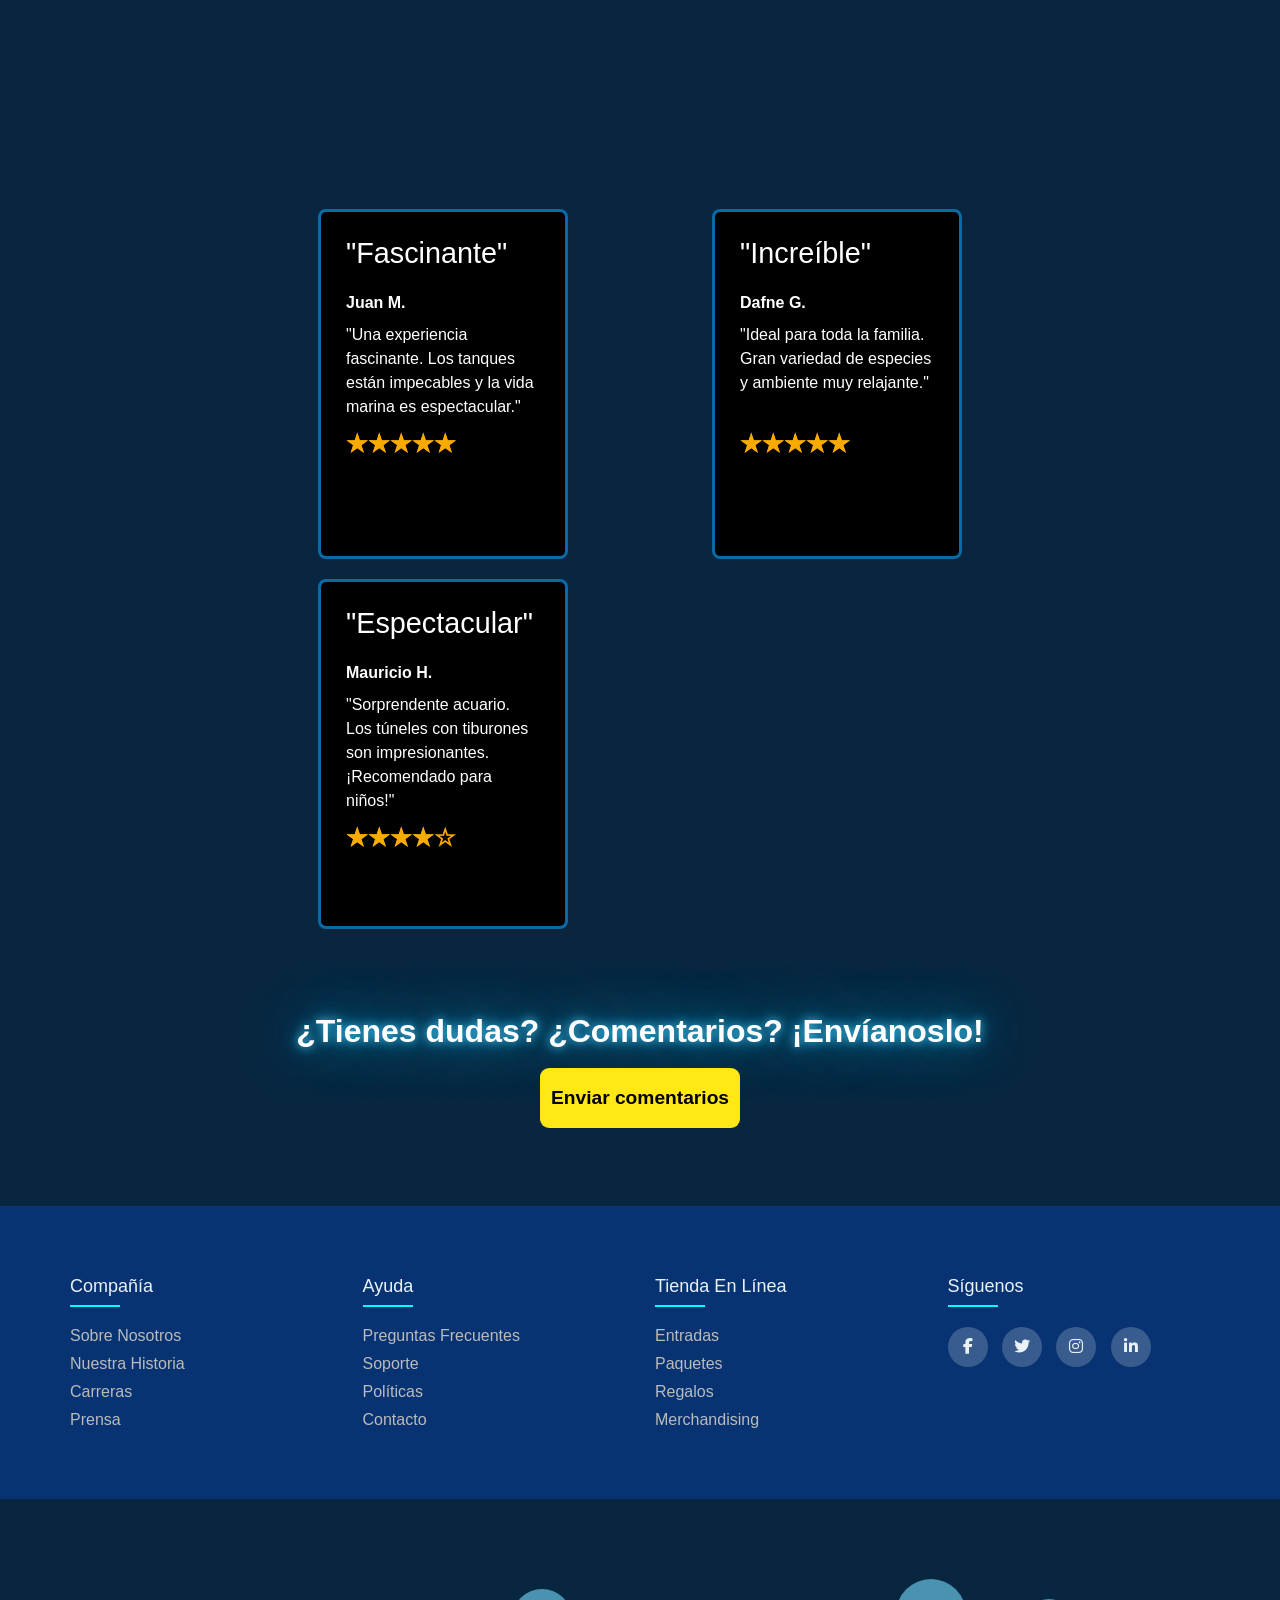
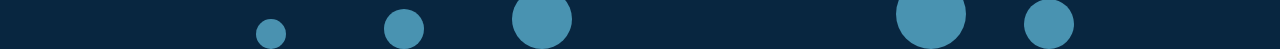
==== commit 79510c8d: "Boton arreglado cada pagina" ====
--- a/index.html
+++ b/index.html
@@ -29,11 +29,17 @@
             </div>
             <nav class="nav-bar">
                 <ul>
-                    <li><a href="" class="active">Inicio</a></li>
-                    <li><a href="">Características</a></li>
-                    <li><a href="">Precios</a></li>
-                    <li><a href="">Acerca de</a></li>
-                    <li><a href="contact_us.html">Contacto us</a></li>
+                    <li><a href="" class="active">Inicio</a>
+                    </li>
+                    <li>
+                        <a href="">Paquetes</a>
+                    </li>
+                    <li>
+                        <a href="">Historia</a>
+                    </li>
+                    <li>
+                        <a href="contact_us.html" >Contactanos</a>
+                    </li>
                 </ul>
             </nav>
         </header>
--- a/style.css
+++ b/style.css
@@ -131,6 +131,7 @@
   padding: 0 100px;
   z-index: 9999;
   position:fixed;
+  top:0;
   
   
 }
@@ -280,6 +281,7 @@
   header{
     padding: 0 50px;
     z-index: 9999;
+    top:0;
 
   }
 }
@@ -1082,13 +1084,7 @@
   max-height: 300px;
 }
 
-.atracciones{
-
-
-
-
-  
-}
+
 
 .descripcion h1{
   font-size: 2rem;
@@ -1107,7 +1103,7 @@
 
 
 
-}
+
 
 #body_form{
   background-image:url("Imagenes/debajodelmar.jpg");
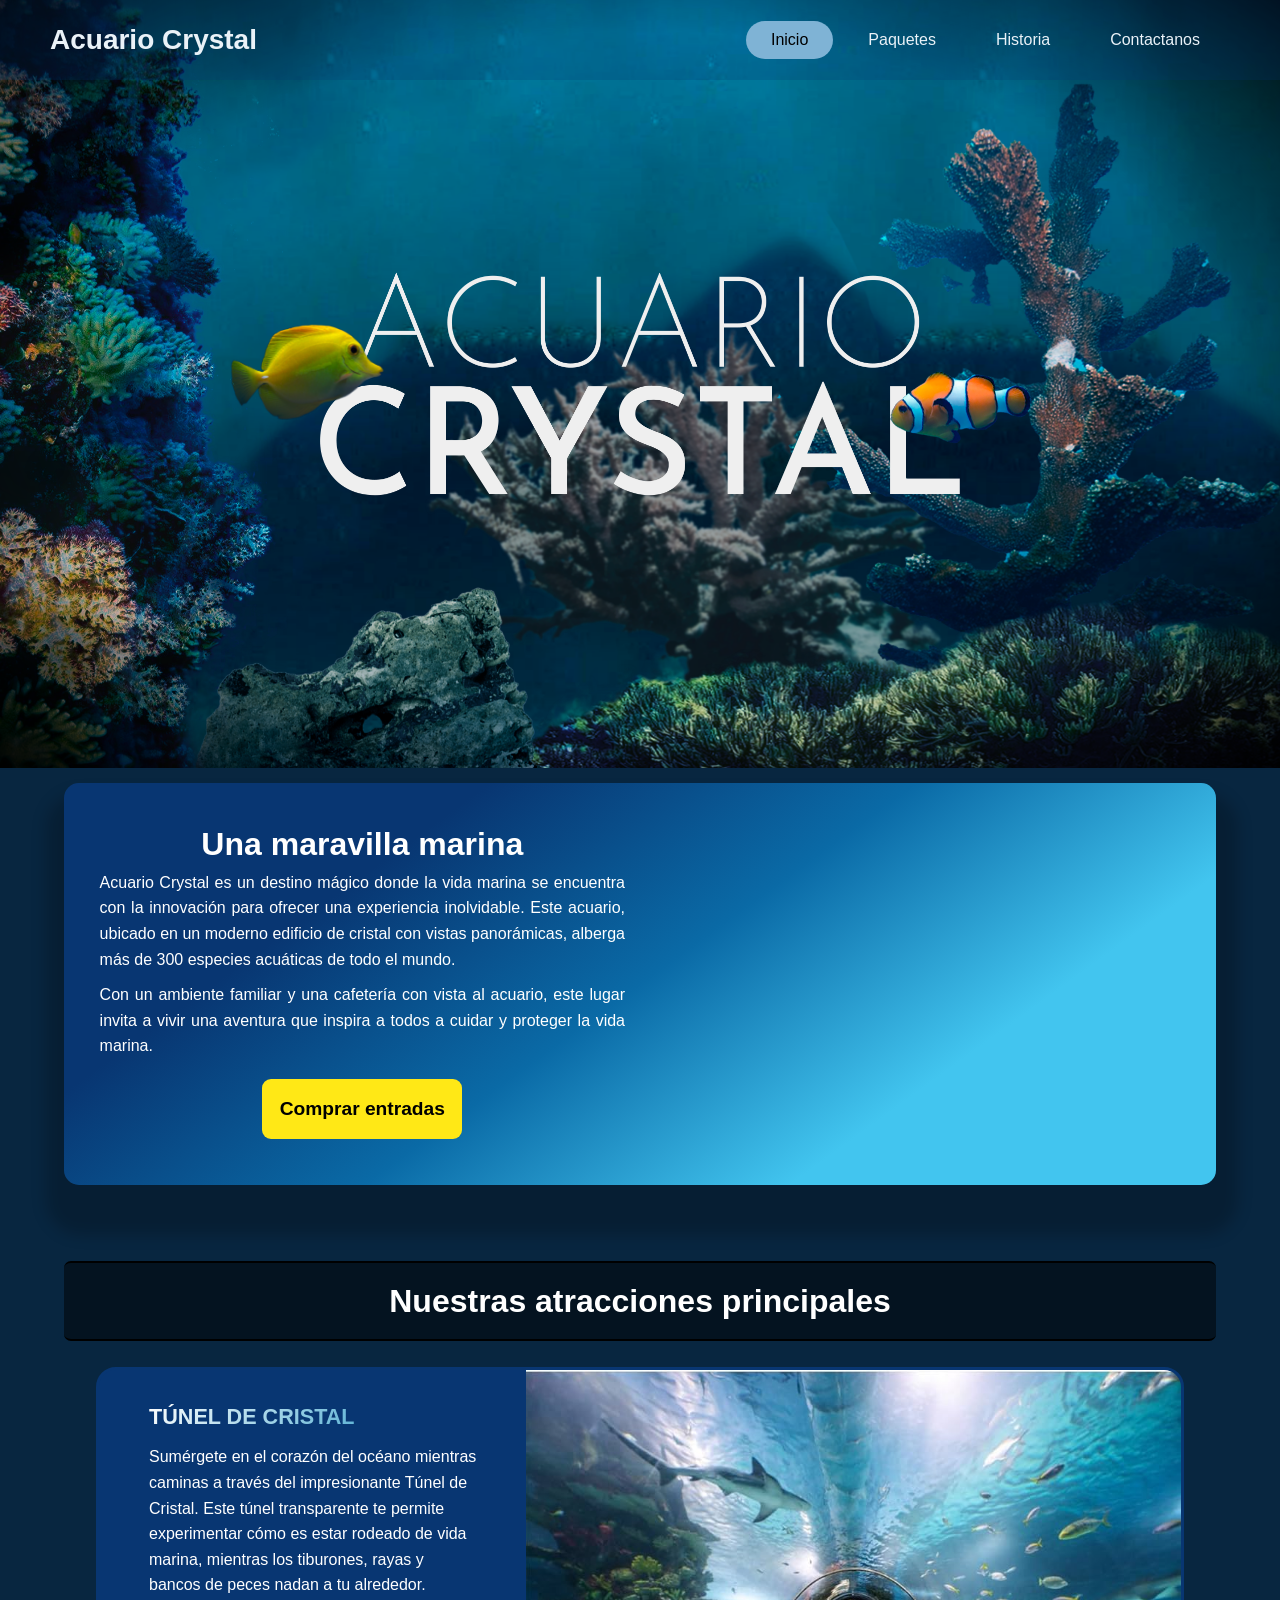
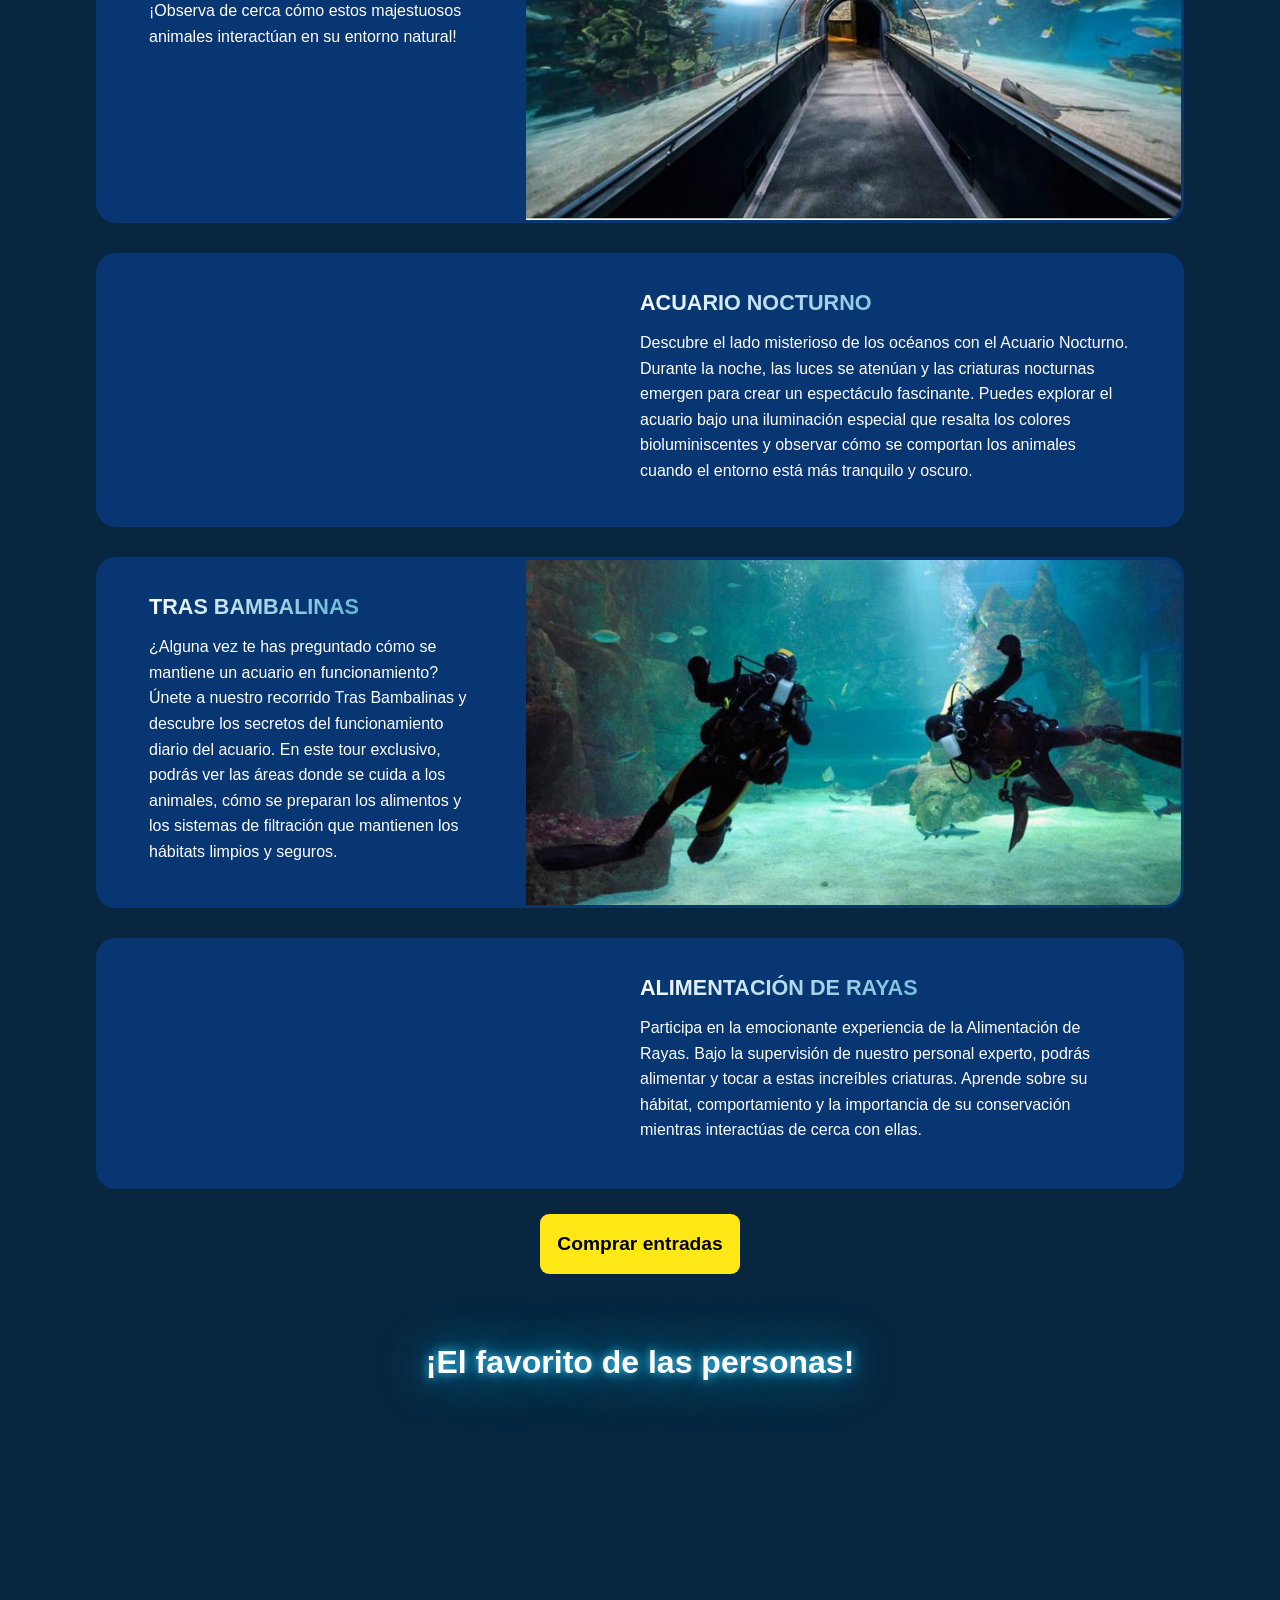
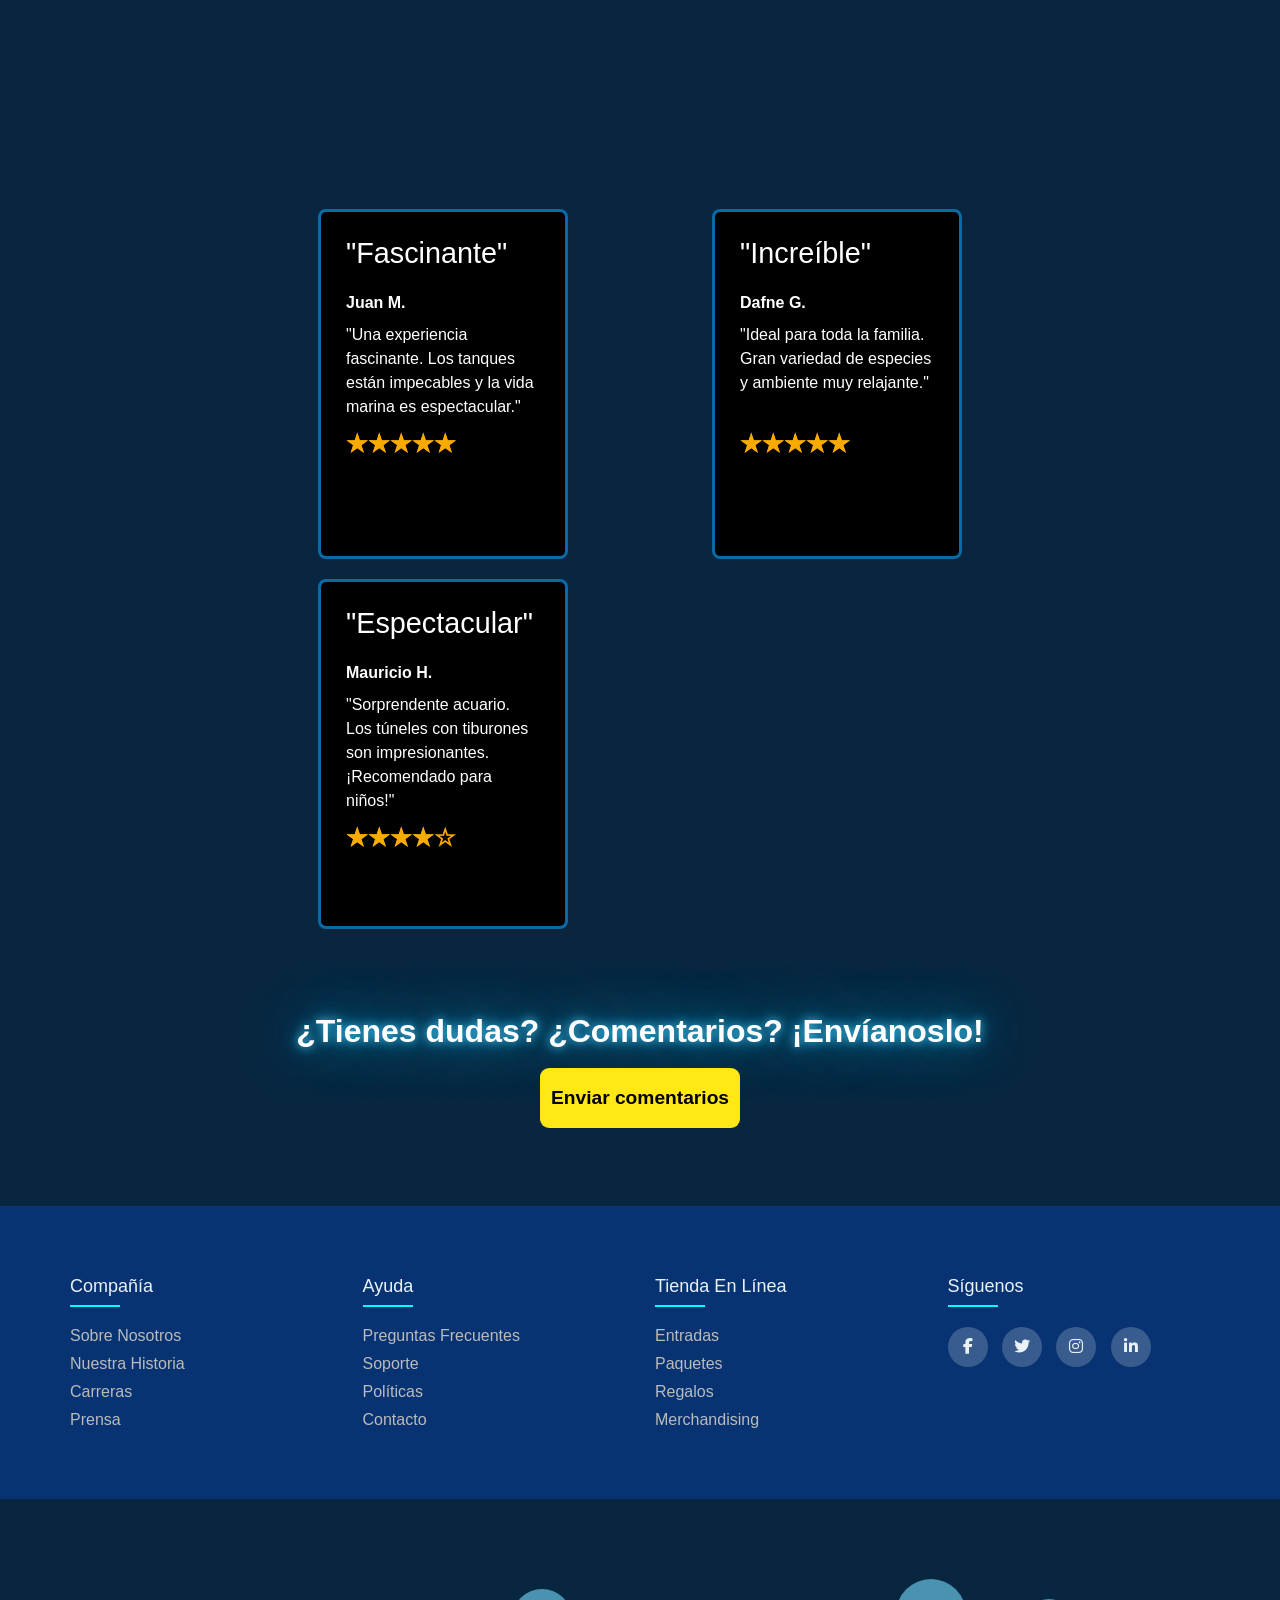
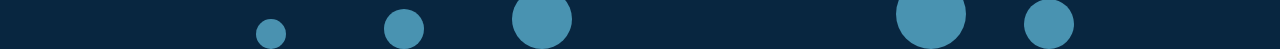
==== commit 786cf22b: "contact us e index" ====
--- a/index.html
+++ b/index.html
@@ -29,7 +29,7 @@
             </div>
             <nav class="nav-bar">
                 <ul>
-                    <li><a href="" class="active">Inicio</a>
+                    <li><a href="" class="active ">Inicio</a>
                     </li>
                     <li>
                         <a href="">Paquetes</a>
--- a/style.css
+++ b/style.css
@@ -277,6 +277,7 @@
   padding-left: 10px;
   z-index: 9999;
 }
+
 @media only screen and (max-width: 1320px){
   header{
     padding: 0 50px;
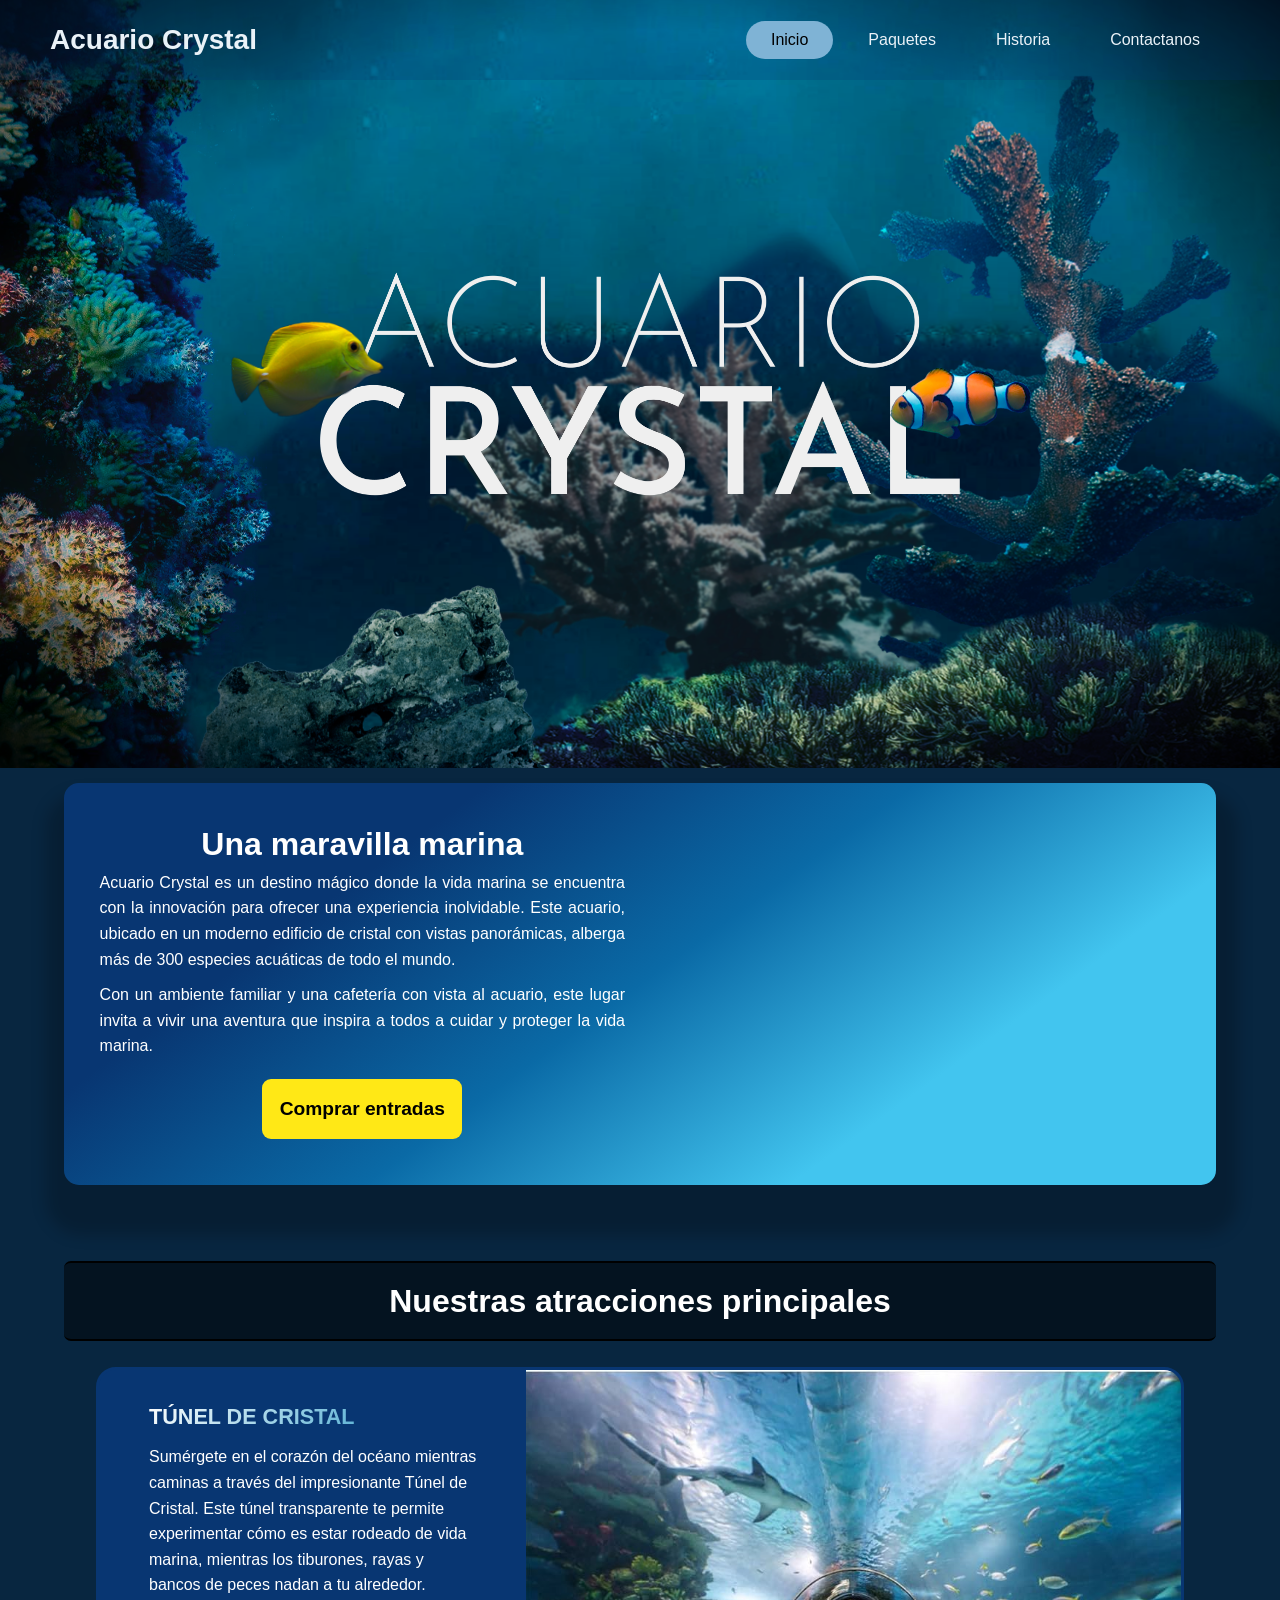
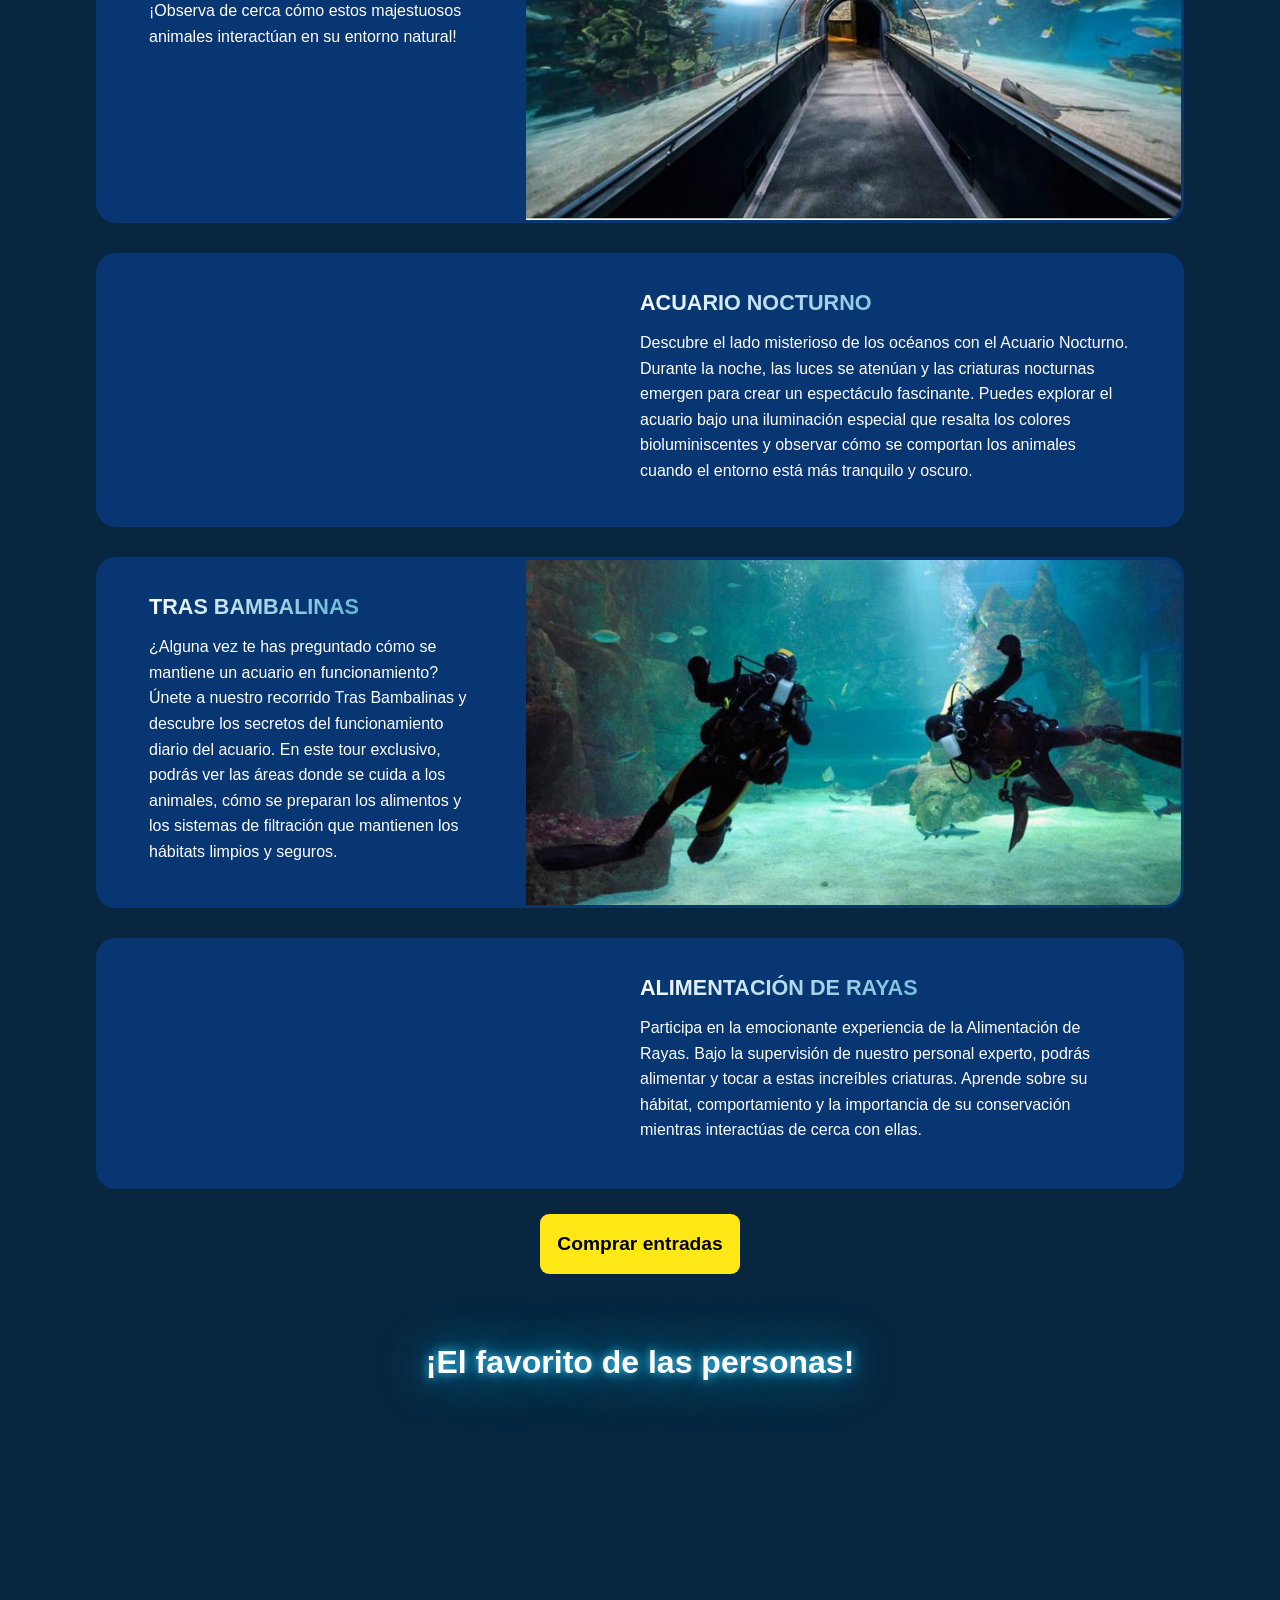
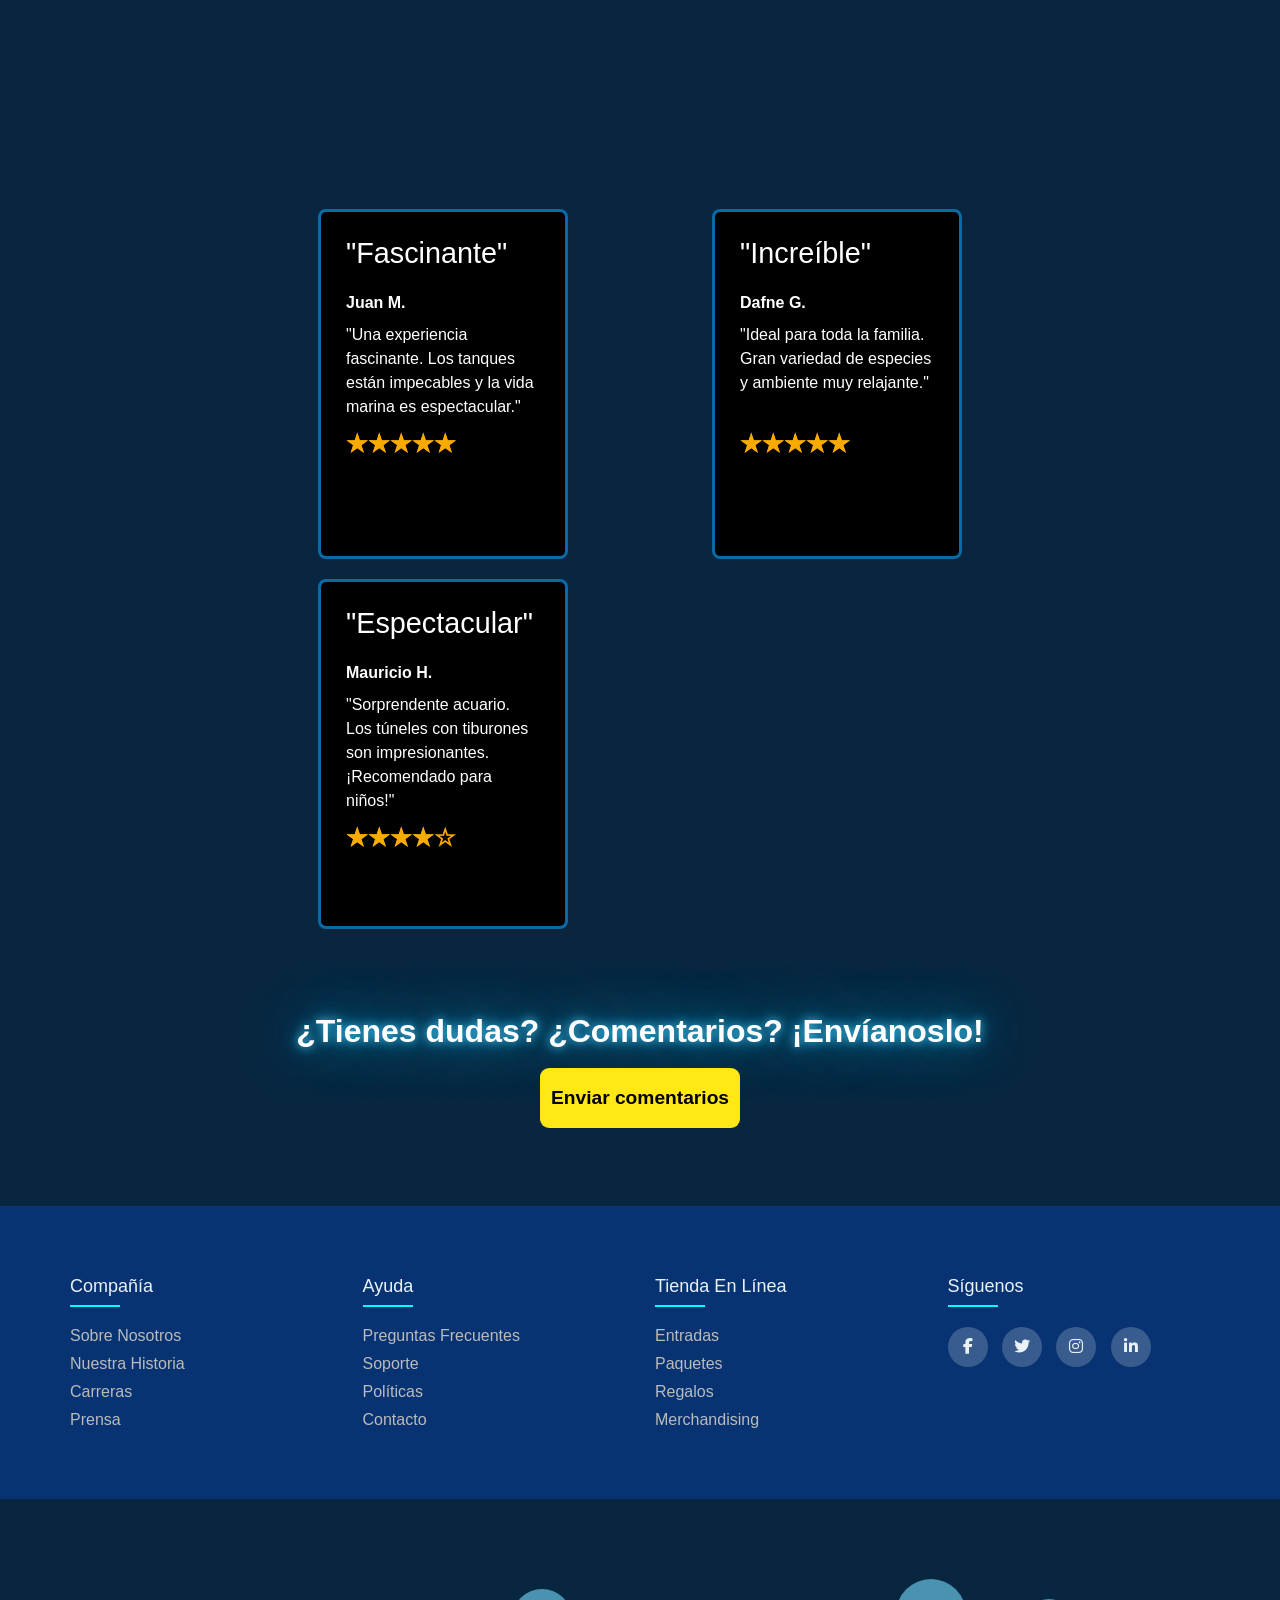
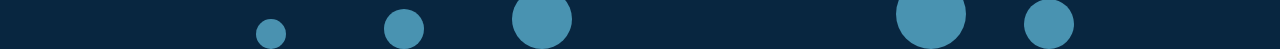
==== commit c8f37753: "Avance en la galeria y formulario de compra de boletos" ====
--- a/index.html
+++ b/index.html
@@ -32,7 +32,7 @@
                     <li><a href="" class="active ">Inicio</a>
                     </li>
                     <li>
-                        <a href="">Paquetes</a>
+                        <a href="packages.html">Paquetes</a>
                     </li>
                     <li>
                         <a href="">Historia</a>
--- a/style.css
+++ b/style.css
@@ -1313,6 +1313,495 @@
 }
 
 
+/*AQUI VA EL CARRUSSEL*/
+
+
+@import url('https://fonts.googleapis.com/css2?family=Poppins:ital,wght@0,100;0,200;0,300;0,400;0,500;0,600;0,700;0,800;0,900;1,100;1,200;1,300;1,400;1,500;1,600;1,700;1,800;1,900&display=swap');
+
+:root{
+    --item1-transform: translateX(-100%) translateY(-5%) scale(1.5);
+    --item1-filter: blur(30px);
+    --item1-zIndex: 11;
+    --item1-opacity: 0;
+
+    --item2-transform: translateX(0);
+    --item2-filter: blur(0px);
+    --item2-zIndex: 10;
+    --item2-opacity: 1;
+
+    --item3-transform: translate(50%,10%) scale(0.8);
+    --item3-filter: blur(10px);
+    --item3-zIndex: 9;
+    --item3-opacity: 1;
+
+    --item4-transform: translate(90%,20%) scale(0.5);
+    --item4-filter: blur(30px);
+    --item4-zIndex: 8;
+    --item4-opacity: 1;
+    
+    --item5-transform: translate(120%,30%) scale(0.3);
+    --item5-filter: blur(40px);
+    --item5-zIndex: 7;
+    --item5-opacity: 0;
+}
+
+
+/* carousel */
+.carousel{
+    position: relative;
+    height: 800px;
+    overflow: hidden;
+    margin-top: -50px;
+}
+.carousel .list{
+    position: absolute;
+    width: 1140px;
+    max-width: 90%;
+    height: 100%;
+    left: 50%;
+    transform: translateX(-50%);
+}
+.carousel .list .item{
+    position: absolute;
+    left: 0%;
+    width: 70%;
+    height: 100%;
+    font-size: 15px;
+    transition: left 0.5s, opacity 0.5s, width 0.5s;
+}
+.carousel .list .item:nth-child(n + 6){
+    opacity: 0;
+}
+.carousel .list .item:nth-child(2){
+    z-index: 10;
+    transform: translateX(0);
+}
+.carousel .list .item img{
+    width: 50%;
+    position: absolute;
+    right: 0;
+    top: 50%;
+    transform: translateY(-50%);
+    transition: right 1.5s;
+}
+
+.carousel .list .item .introduce{
+    opacity: 0;
+    pointer-events: none;
+}
+.carousel .list .item:nth-child(2) .introduce{
+    opacity: 1;
+    pointer-events: auto;
+    width: 400px;
+    position: absolute;
+    top: 50%;
+    transform:  translateY(-50%);
+    transition: opacity 0.5s;
+}
+.carousel .list .item .introduce .title{
+    font-size: 2em;
+    font-weight: 500;
+    line-height: 1em;
+    color:white;
+}
+.carousel .list .item .introduce .topic{
+    font-size: 4em;
+    font-weight: 500;
+    color:white;
+}
+.carousel .list .item .introduce .des{
+    font-size: small;
+    color: rgba(255, 255, 255, 0.897);
+    padding:  0 40px 0 0;
+}
+.carousel .list .item .introduce .seeMore{
+    font-family: Poppins;
+    margin-top: 1.2em;
+    padding: 5px 0;
+    border: none;
+    border-bottom: 1px solid #555;
+    background-color: transparent;
+    font-weight: bold;
+    letter-spacing: 3px;
+    transition: background 0.5s;
+    color:white;
+}
+.carousel .list .item .introduce .seeMore:hover{
+    background: #eee;
+    color: #000000;
+}
+.carousel .list .item:nth-child(1){
+    transform: var(--item1-transform);
+    filter: var(--item1-filter);
+    z-index: var(--item1-zIndex);
+    opacity: var(--item1-opacity);
+    pointer-events: none;
+}
+.carousel .list .item:nth-child(3){
+    transform: var(--item3-transform);
+    filter: var(--item3-filter);
+    z-index: var(--item3-zIndex);
+}
+.carousel .list .item:nth-child(4){
+    transform: var(--item4-transform);
+    filter: var(--item4-filter);
+    z-index: var(--item4-zIndex);
+}
+.carousel .list .item:nth-child(5){
+    transform: var(--item5-transform);
+    filter: var(--item5-filter);
+    opacity: var(--item5-opacity);
+    pointer-events: none;
+}
+/* animation text in item2 */
+.carousel .list .item:nth-child(2) .introduce .title,
+.carousel .list .item:nth-child(2) .introduce .topic,
+.carousel .list .item:nth-child(2) .introduce .des,
+.carousel .list .item:nth-child(2) .introduce .seeMore{
+    opacity: 0;
+    animation: showContent 0.5s 1s ease-in-out 1 forwards;
+}
+@keyframes showContent{
+    from{
+        transform: translateY(-30px);
+        filter: blur(10px);
+    }to{
+        transform: translateY(0);
+        opacity: 1;
+        filter: blur(0px);
+    }
+}
+.carousel .list .item:nth-child(2) .introduce .topic{
+    animation-delay: 1.2s;
+}
+.carousel .list .item:nth-child(2) .introduce .des{
+    animation-delay: 1.4s;
+}
+.carousel .list .item:nth-child(2) .introduce .seeMore{
+    animation-delay: 1.6s;
+}
+/* next click */
+.carousel.next .item:nth-child(1){
+    animation: transformFromPosition2 0.5s ease-in-out 1 forwards;
+}
+@keyframes transformFromPosition2{
+    from{
+        transform: var(--item2-transform);
+        filter: var(--item2-filter);
+        opacity: var(--item2-opacity);
+    }
+}
+.carousel.next .item:nth-child(2){
+    animation: transformFromPosition3 0.7s ease-in-out 1 forwards;
+}
+@keyframes transformFromPosition3{
+    from{
+        transform: var(--item3-transform);
+        filter: var(--item3-filter);
+        opacity: var(--item3-opacity);
+    }
+}
+.carousel.next .item:nth-child(3){
+    animation: transformFromPosition4 0.9s ease-in-out 1 forwards;
+}
+@keyframes transformFromPosition4{
+    from{
+        transform: var(--item4-transform);
+        filter: var(--item4-filter);
+        opacity: var(--item4-opacity);
+    }
+}
+.carousel.next .item:nth-child(4){
+    animation: transformFromPosition5 1.1s ease-in-out 1 forwards;
+}
+@keyframes transformFromPosition5{
+    from{
+        transform: var(--item5-transform);
+        filter: var(--item5-filter);
+        opacity: var(--item5-opacity);
+    }
+}
+/* previous */
+.carousel.prev .list .item:nth-child(5){
+    animation: transformFromPosition4 0.5s ease-in-out 1 forwards;
+}
+.carousel.prev .list .item:nth-child(4){
+    animation: transformFromPosition3 0.7s ease-in-out 1 forwards;
+}
+.carousel.prev .list .item:nth-child(3){
+    animation: transformFromPosition2 0.9s ease-in-out 1 forwards;
+}
+.carousel.prev .list .item:nth-child(2){
+    animation: transformFromPosition1 1.1s ease-in-out 1 forwards;
+}
+@keyframes transformFromPosition1{
+    from{
+        transform: var(--item1-transform);
+        filter: var(--item1-filter);
+        opacity: var(--item1-opacity);        
+    }
+}
+
+/* detail  */
+.carousel .list .item .detail{
+    opacity: 0;
+    pointer-events: none;
+    padding: 0 0 0 20px;
+}
+/* showDetail */
+.carousel.showDetail .list .item:nth-child(3),
+.carousel.showDetail .list .item:nth-child(4){
+    left: 100%;
+    opacity: 0;
+    pointer-events: none;
+}
+.carousel.showDetail .list .item:nth-child(2){
+    width: 100%;
+}
+.carousel.showDetail .list .item:nth-child(2) .introduce{
+    opacity: 0;
+    pointer-events: none;
+}
+.carousel.showDetail .list .item:nth-child(2) img{
+    right: 50%;
+}
+.carousel.showDetail .list .item:nth-child(2) .detail{
+    opacity: 1;
+    width: 50%;
+    position: absolute;
+    right: 0;
+    top: 50%;
+    transform: translateY(-50%);
+    text-align: left;
+    pointer-events: auto;
+}
+
+.detail .des{
+  color: white;
+}
+
+.lista{
+  color: rgb(143, 201, 255);
+  font-weight: bold;
+  font-size: 1.3rem;
+  margin-top: 10px;
+}
+
+
+.carousel.showDetail .list .item:nth-child(2) .detail .title{
+    font-size: 4em;
+    background: linear-gradient(130deg, #ffffff, #0B8CBF); /* Degradado de colores */
+    -webkit-background-clip: text; /* Aplica el fondo solo al texto */
+    -webkit-text-fill-color: transparent; /* Hace que el relleno del texto sea transparente para que se vea el degradado */
+}
+.carousel.showDetail .list .item:nth-child(2) .detail .specifications{
+    display: flex;
+    gap: 10px;
+    width: 100%;
+    border-top: 1px solid #5553;
+    margin-top: 20px;
+}
+.carousel.showDetail .list .item:nth-child(2) .detail .specifications div{
+    width: 90px;
+    text-align: center;
+    flex-shrink: 0;
+}
+.carousel.showDetail .list .item:nth-child(2) .detail .specifications div p:nth-child(1){
+    font-weight: bold;
+}
+.carousel.carousel.showDetail .list .item:nth-child(2) .checkout button{
+    font-family: Poppins;
+    background-color: transparent;
+    border: 1px solid #5555;
+    margin-left: 5px;
+    padding: 5px 10px;
+    letter-spacing: 2px;
+    font-weight: 500;
+}
+.carousel.carousel.showDetail .list .item:nth-child(2) .checkout button:nth-child(2){
+    background-color: #693EFF;
+    color: #eee;
+}
+.carousel.showDetail .list .item:nth-child(2) .detail  .title,
+.carousel.showDetail .list .item:nth-child(2) .detail  .des,
+.carousel.showDetail .list .item:nth-child(2) .detail .specifications,
+.carousel.showDetail .list .item:nth-child(2) .detail .checkout{
+    opacity: 0;
+    animation: showContent 0.5s 1s ease-in-out 1 forwards;
+}
+.carousel.showDetail .list .item:nth-child(2) .detail  .des{
+    animation-delay: 1.2s;
+}
+.carousel.showDetail .list .item:nth-child(2) .detail .specifications{
+    animation-delay: 1.4s;
+}
+.carousel.showDetail .list .item:nth-child(2) .detail .checkout{
+    animation-delay: 1.6s;
+}
+.arrows{
+    position: absolute;
+    bottom: 10px;
+    width: 1140px;
+    max-width: 90%;
+    display: flex;
+    justify-content: space-between;
+    left: 50%;
+    transform: translateX(-50%);
+}
+#prev,
+#next{
+    width: 50px;
+    height: 50px;
+    border-radius: 50%;
+    font-family: monospace;
+    border: 1px solid #5555;
+    font-size: large;
+    bottom: 20%;
+    left: 10%;
+    font-size: 30px;
+}
+#next{
+    left: unset;
+    right: 10%;
+}
+#back{
+    position: absolute;
+    z-index: 100;
+    bottom: 0%;
+    left: 50%;
+    font-size: 30px;
+    transform: translateX(-50%);
+    border: none;
+    border-bottom: 1px solid #555;
+    font-family: Poppins;
+    font-weight: bold;
+    letter-spacing: 3px;
+    background-color: transparent;
+    padding: 10px;
+    color: wheat;
+    /* opacity: 0; */
+    transition: opacity 0.5s;
+}
+.carousel.showDetail #back{
+    opacity: 1;
+}
+.carousel.showDetail #prev,
+.carousel.showDetail #next{
+    opacity: 0;
+    pointer-events: none;
+}
+.carousel::before{
+    width: 500px;
+    height: 300px;
+    content: '';
+    background-image: linear-gradient(70deg, #DC422A, blue);
+    position: absolute;
+    z-index: -1;
+    border-radius: 20% 30% 80% 10%;
+    filter: blur(150px);
+    top: 50%;
+    left: 50%;
+    transform: translate(-10%, -50%);
+    transition: 1s;
+}
+.carousel.showDetail::before{
+    transform: translate(-100%, -50%) rotate(90deg);
+    filter: blur(130px);
+}
+
+
+
+.formulario{
+  width: 80%;
+  background-color: #ffffff;
+  margin: 0 auto;
+  padding: 20px;
+  gap:100px;
+}
+
+input{
+  border-style: solid;
+  border-color: red;
+  
+}
+
+
+input[type="text"],
+input[type="email"],
+input[type="date"],
+input[type="number"] {
+    width: 100%;
+    padding: 12px;
+    margin-bottom: 20px;
+    border: 2px solid #ddd;
+    border-radius: 4px;
+    box-sizing: border-box;
+    transition: border-color 0.3s ease;
+        }
+@media screen and (max-width: 991px){
+    /* ipad, tablets */
+    .carousel .list .item{
+        width: 90%;
+    }
+    .carousel.showDetail .list .item:nth-child(2) .detail .specifications{
+        overflow: auto;
+    }
+    .carousel.showDetail .list .item:nth-child(2) .detail .title{
+        font-size: 2em;
+    }
+}
+@media screen and (max-width: 767px){
+    /* mobile */
+    .carousel{
+        height: 600px;
+    }
+    .carousel .list .item{
+        width: 100%;
+        font-size: 10px;
+        margin-top: 30px;
+        gap: 100px;
+    }
+    
+    .carousel .list{
+        height: 100%;
+    }
+    .carousel .list .item:nth-child(2) .introduce{
+        width: 50%;
+    }
+    
+    .carousel .list .item img{
+        width: 50%;
+        margin-right: 20px;
+    }
+    .carousel.showDetail .list .item:nth-child(2) .detail{
+        backdrop-filter: blur(10px);
+        font-size: small;
+    }
+    .carousel .list .item:nth-child(2) .introduce .des,
+    .carousel.showDetail .list .item:nth-child(2) .detail .des{
+        height: 280px;
+        overflow:visible;
+    }
+    .carousel.showDetail .list .item:nth-child(2) .detail .checkout{
+        display: flex;
+        width: max-content;
+        float: right;
+    }
+}
+
+
+
+
+
+/*AQUI TERMINA EL CARRUSEL*/
+
+
+
+
+
+
+
+
 /*Media querys para el formulario*/
 @media (max-width: 1024px) {
   .containerPrincipal {
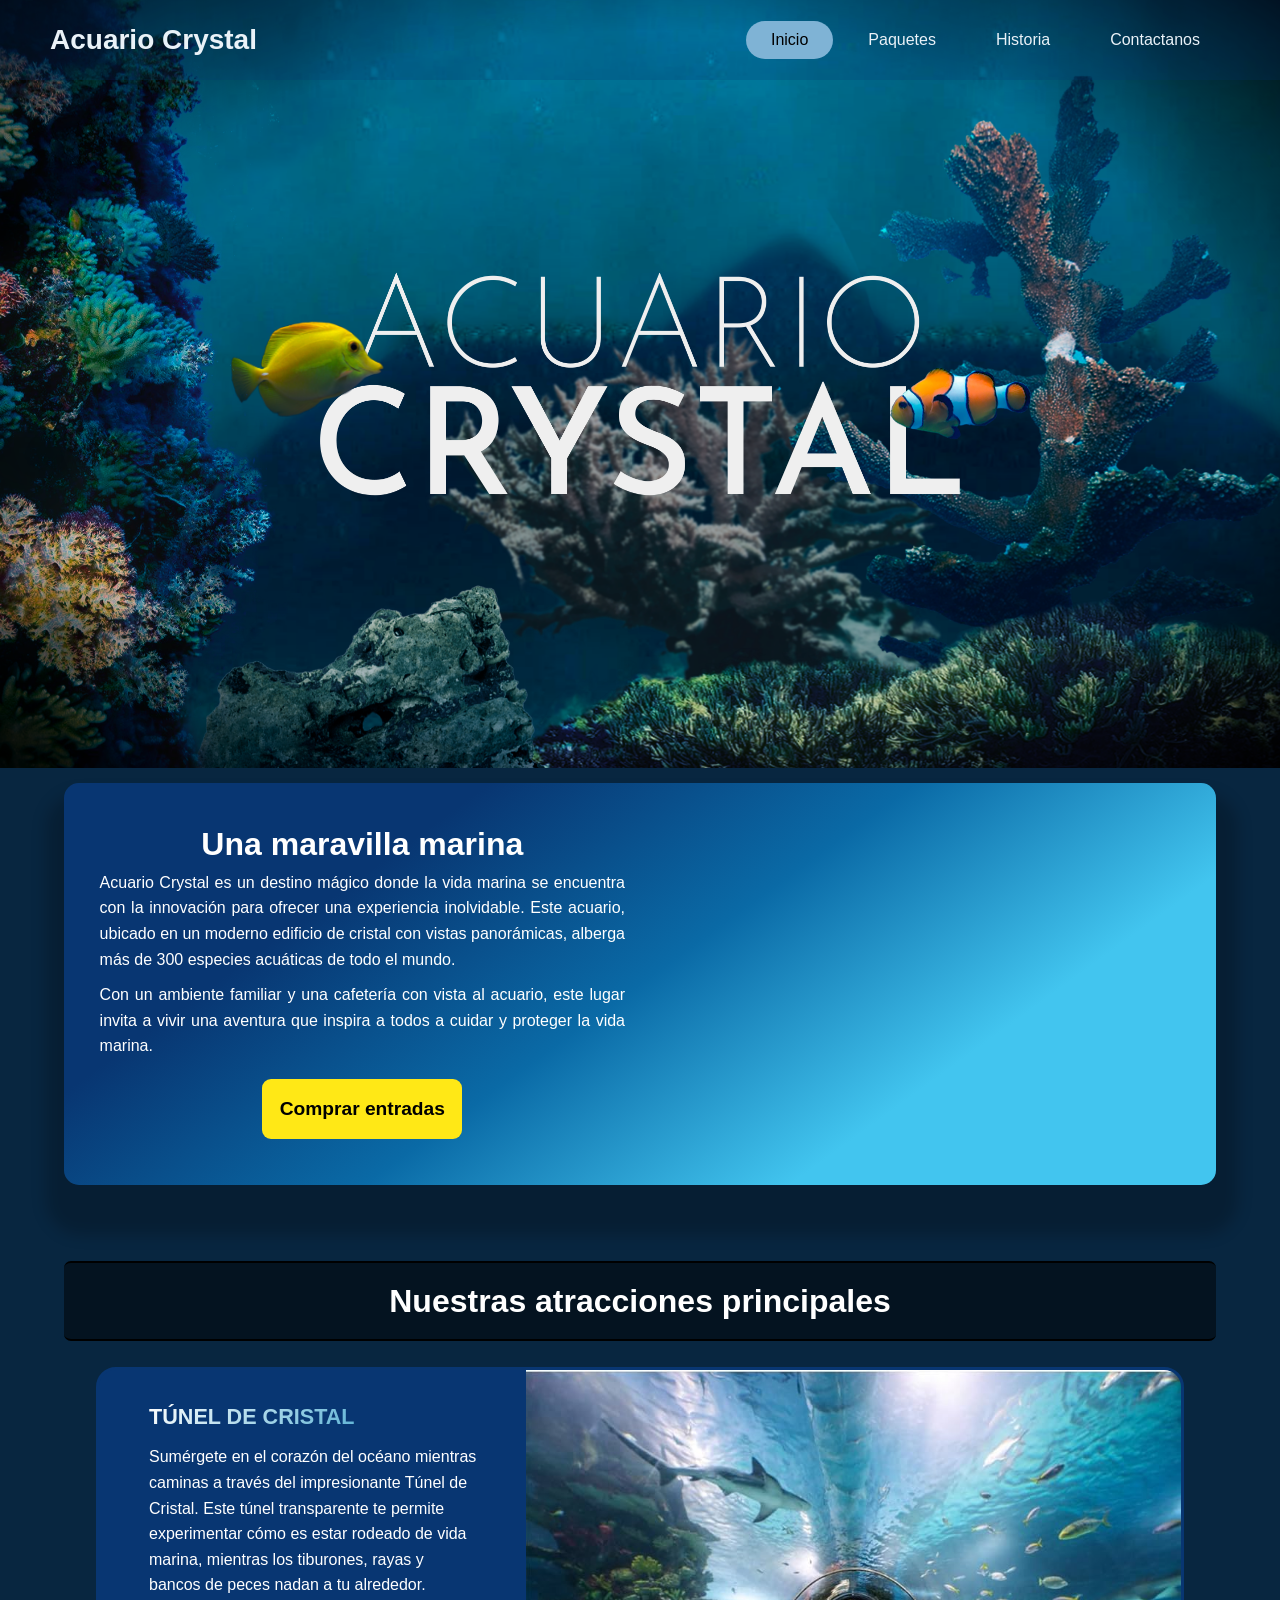
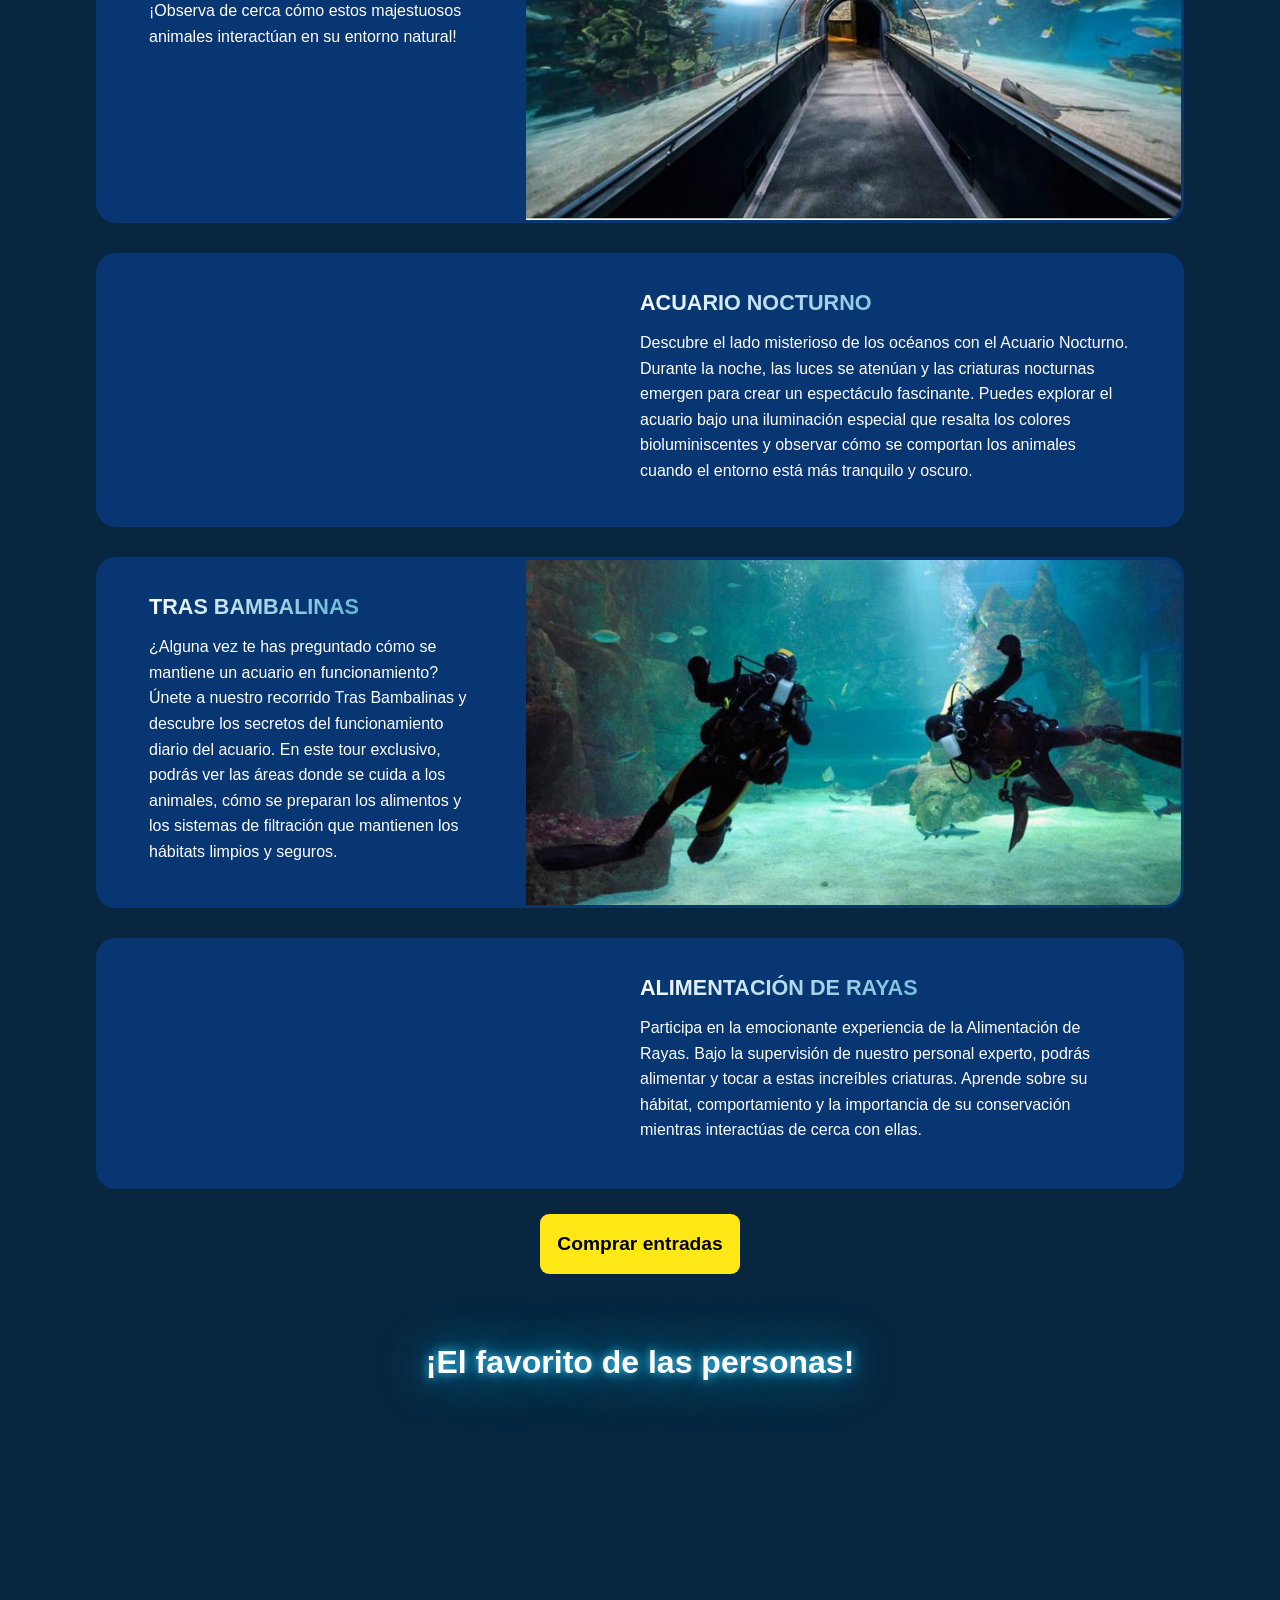
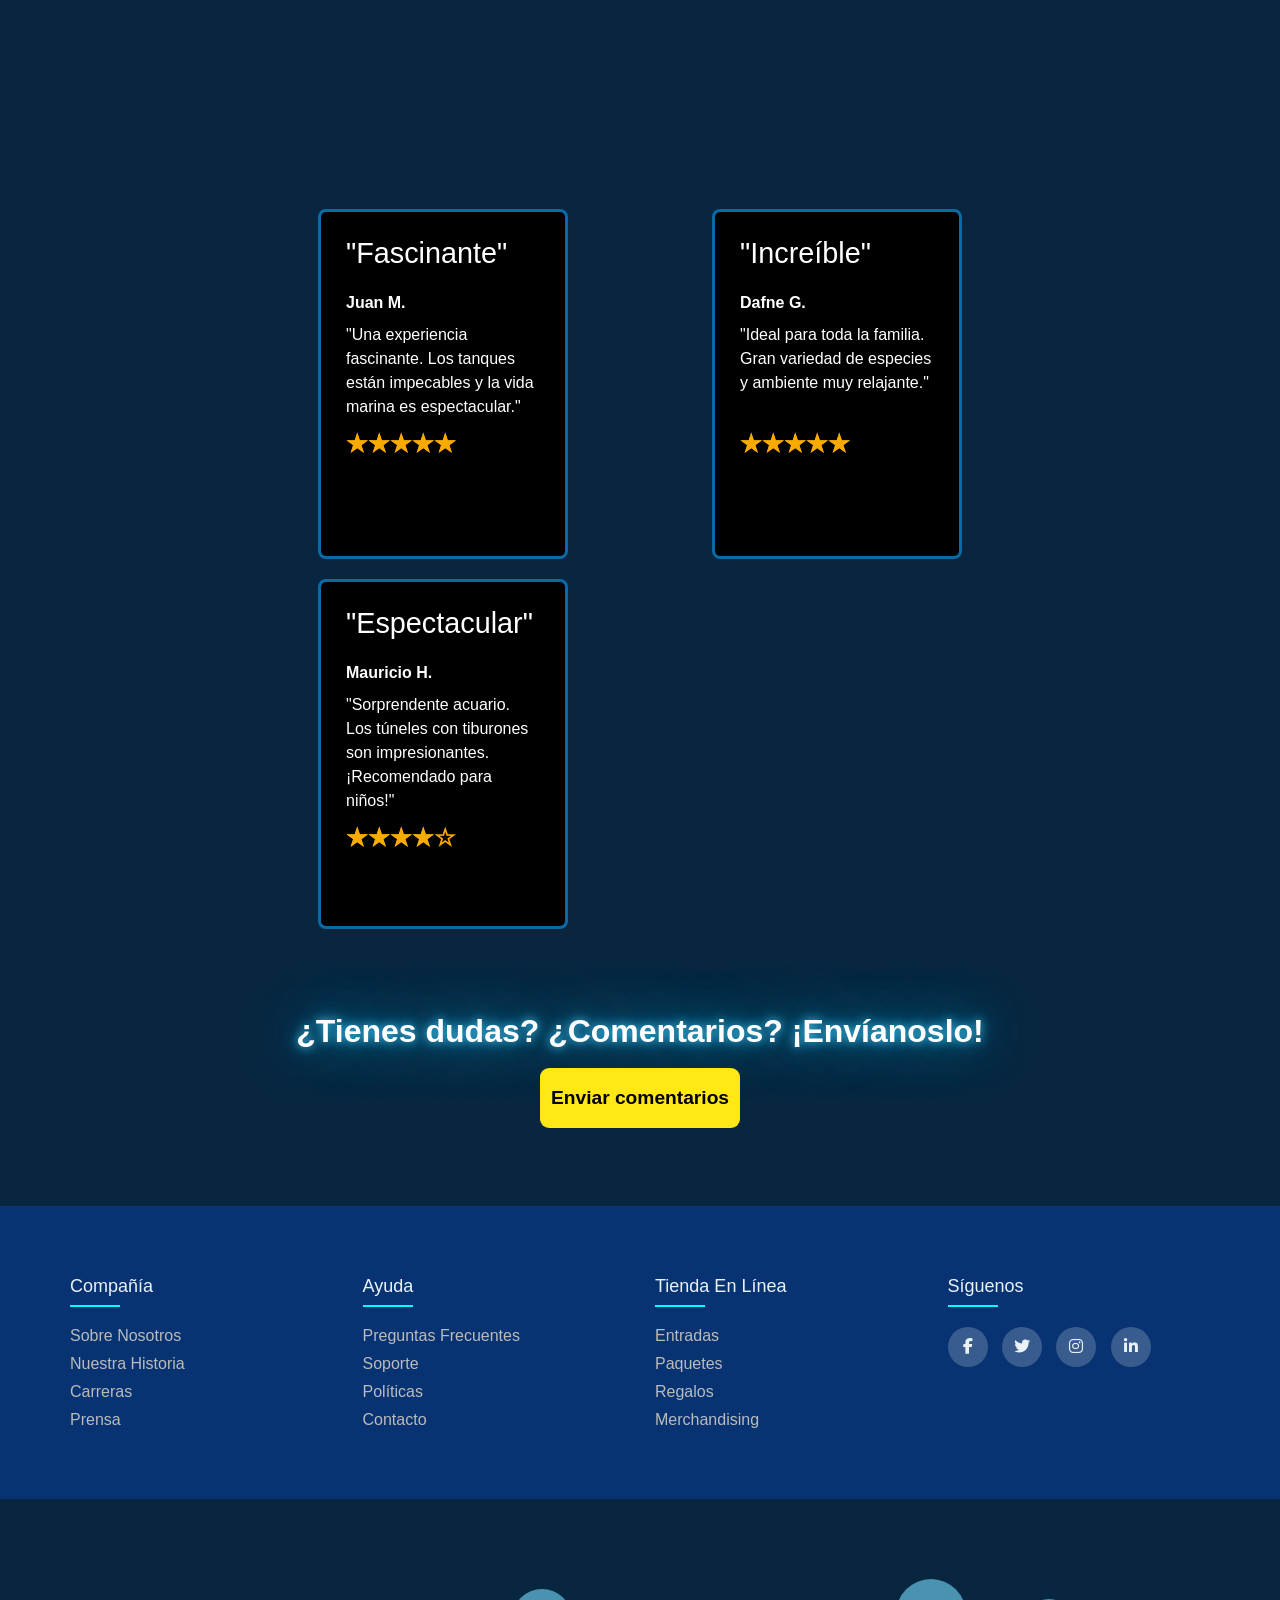
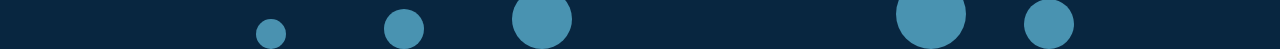
==== commit 8ecc58e0: "Update index.html" ====
--- a/index.html
+++ b/index.html
@@ -32,10 +32,10 @@
                     <li><a href="" class="active ">Inicio</a>
                     </li>
                     <li>
-                        <a href="packages.html">Paquetes</a>
+                        <a href="">Paquetes</a>
                     </li>
                     <li>
-                        <a href="">Historia</a>
+                        <a href="historia.html">Historia</a>
                     </li>
                     <li>
                         <a href="contact_us.html" >Contactanos</a>
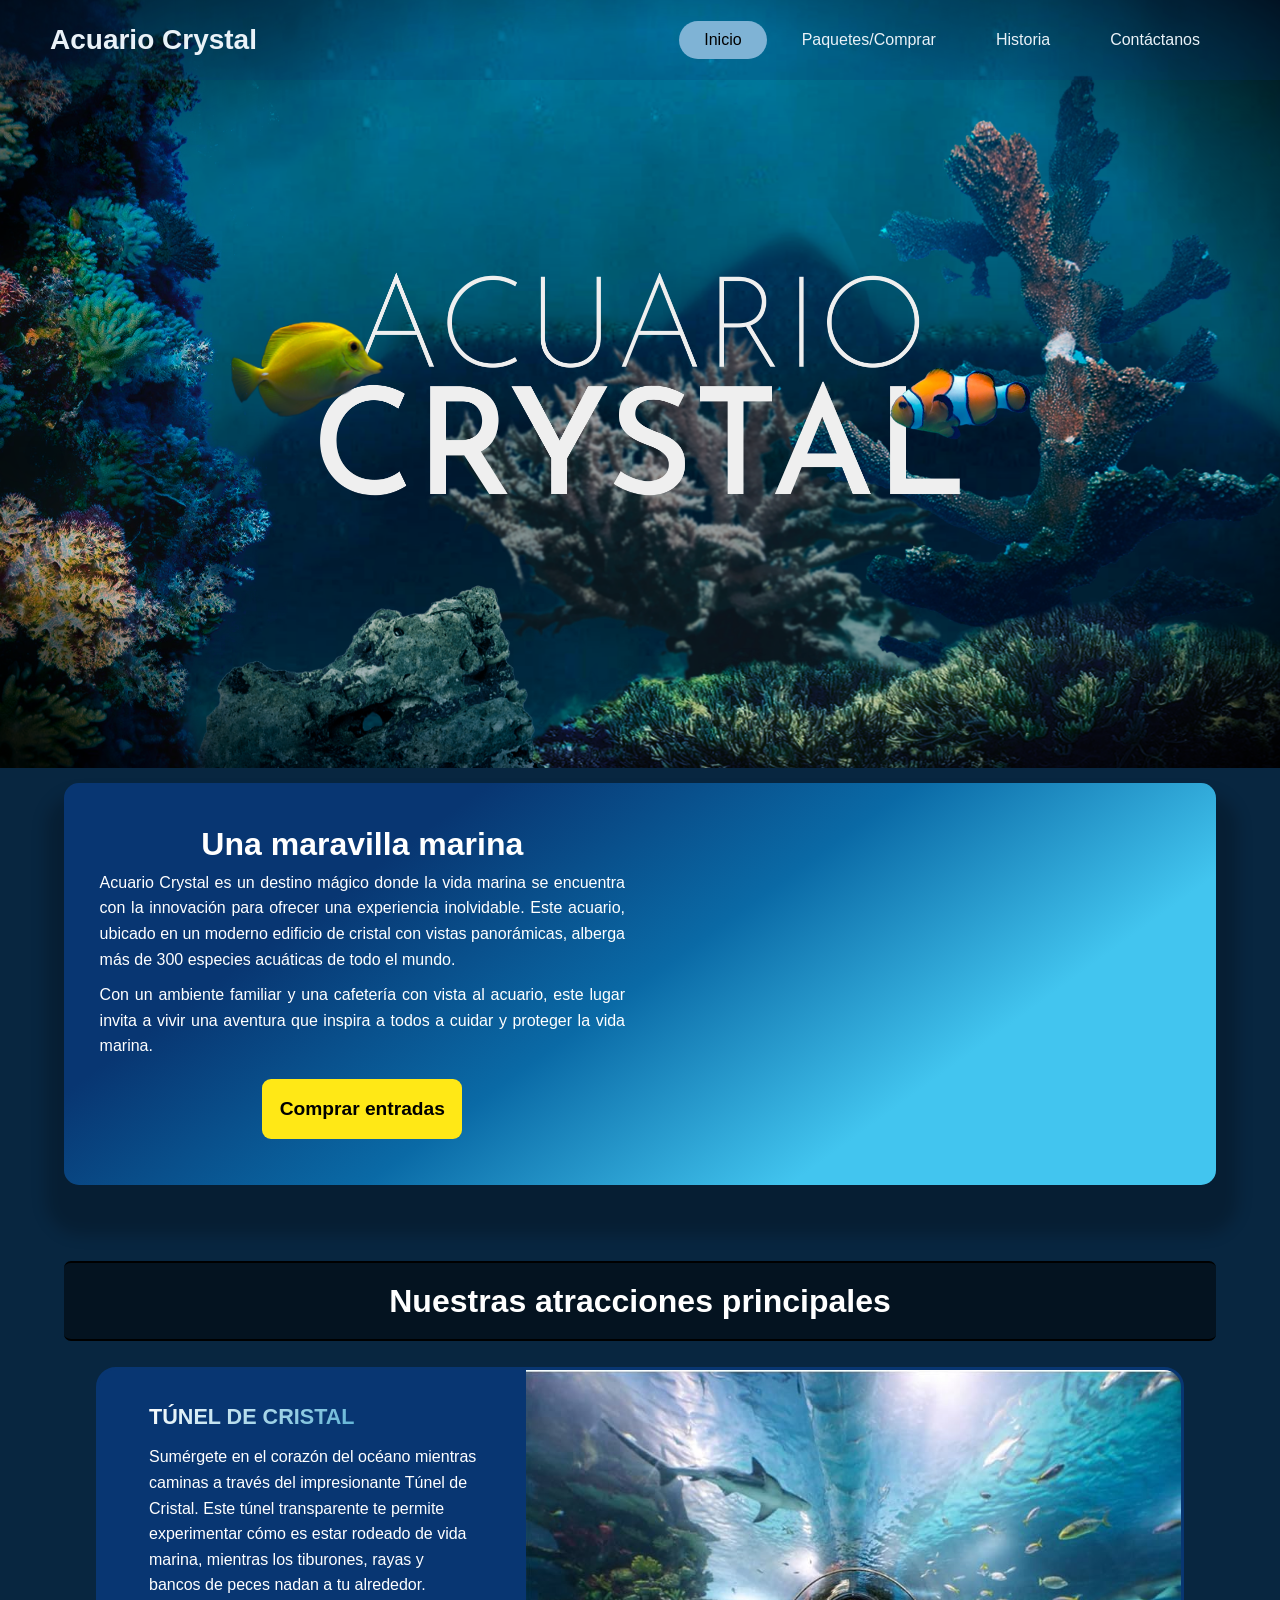
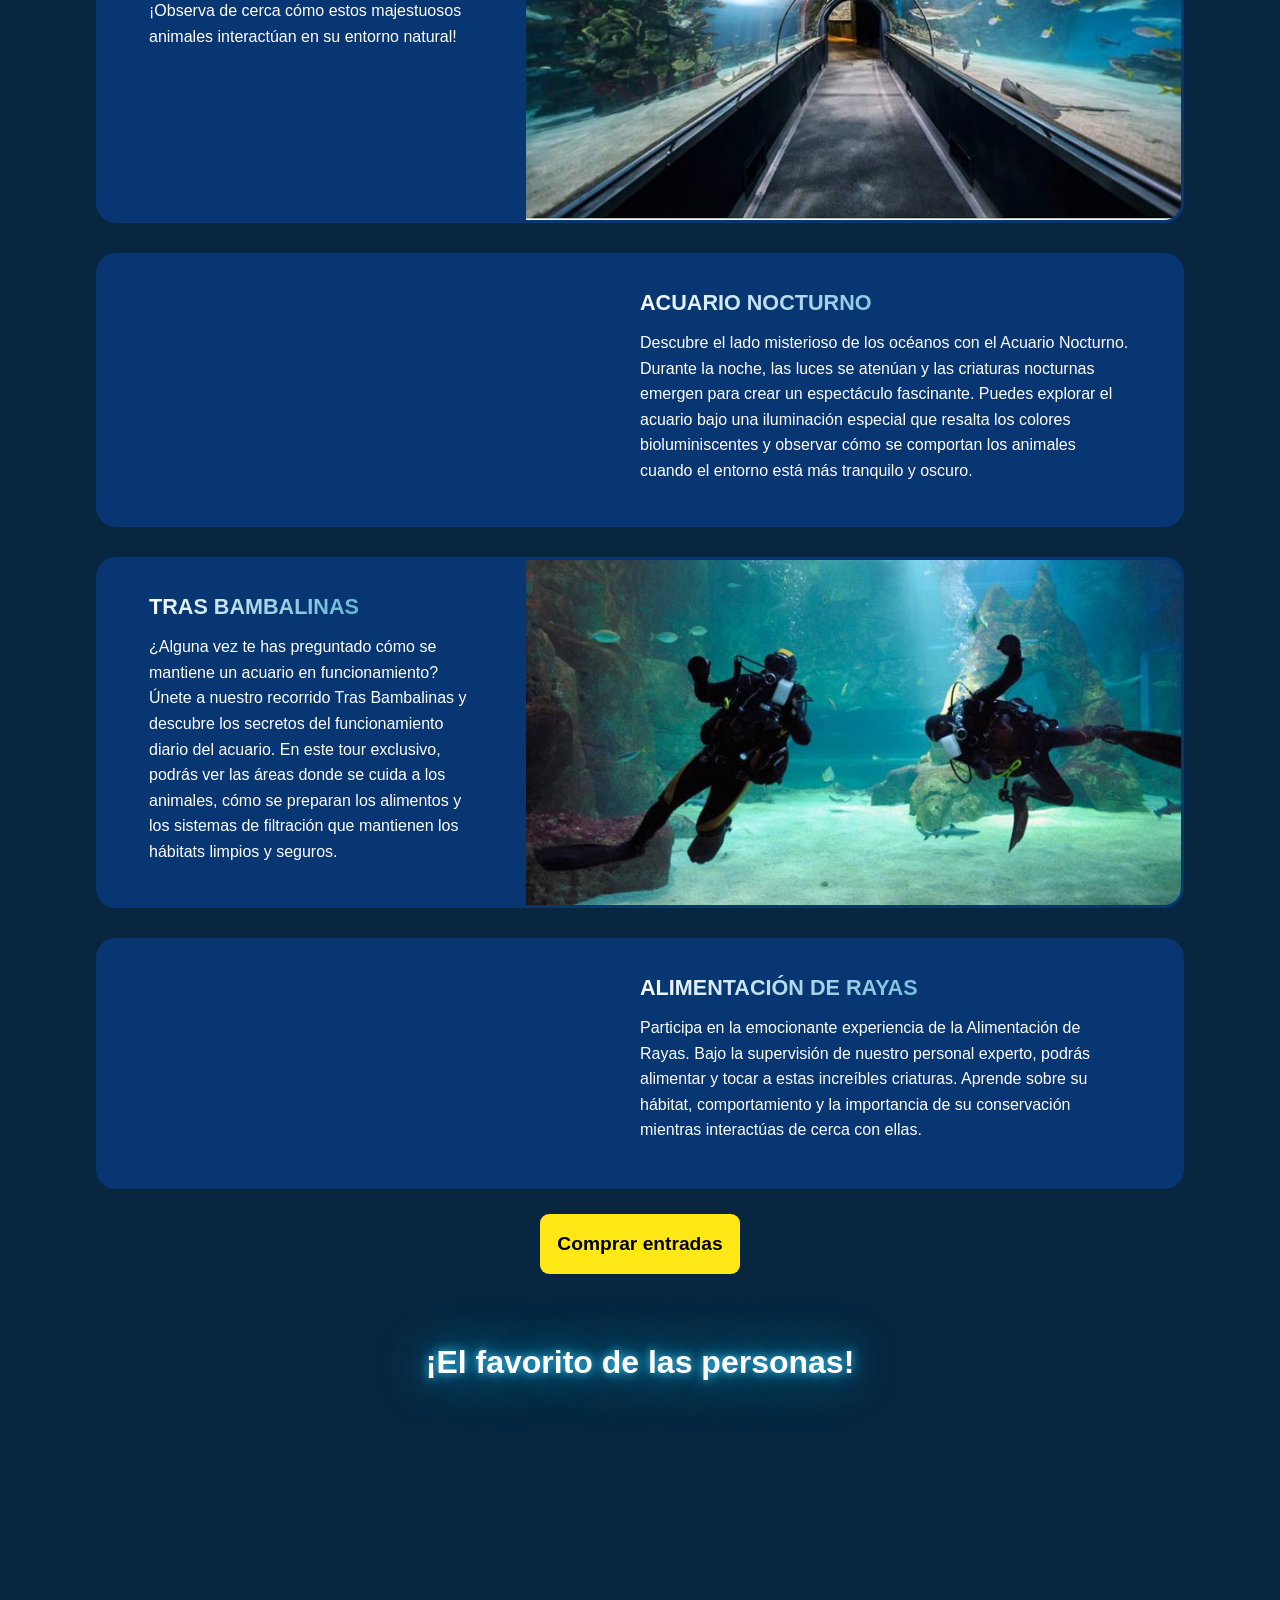
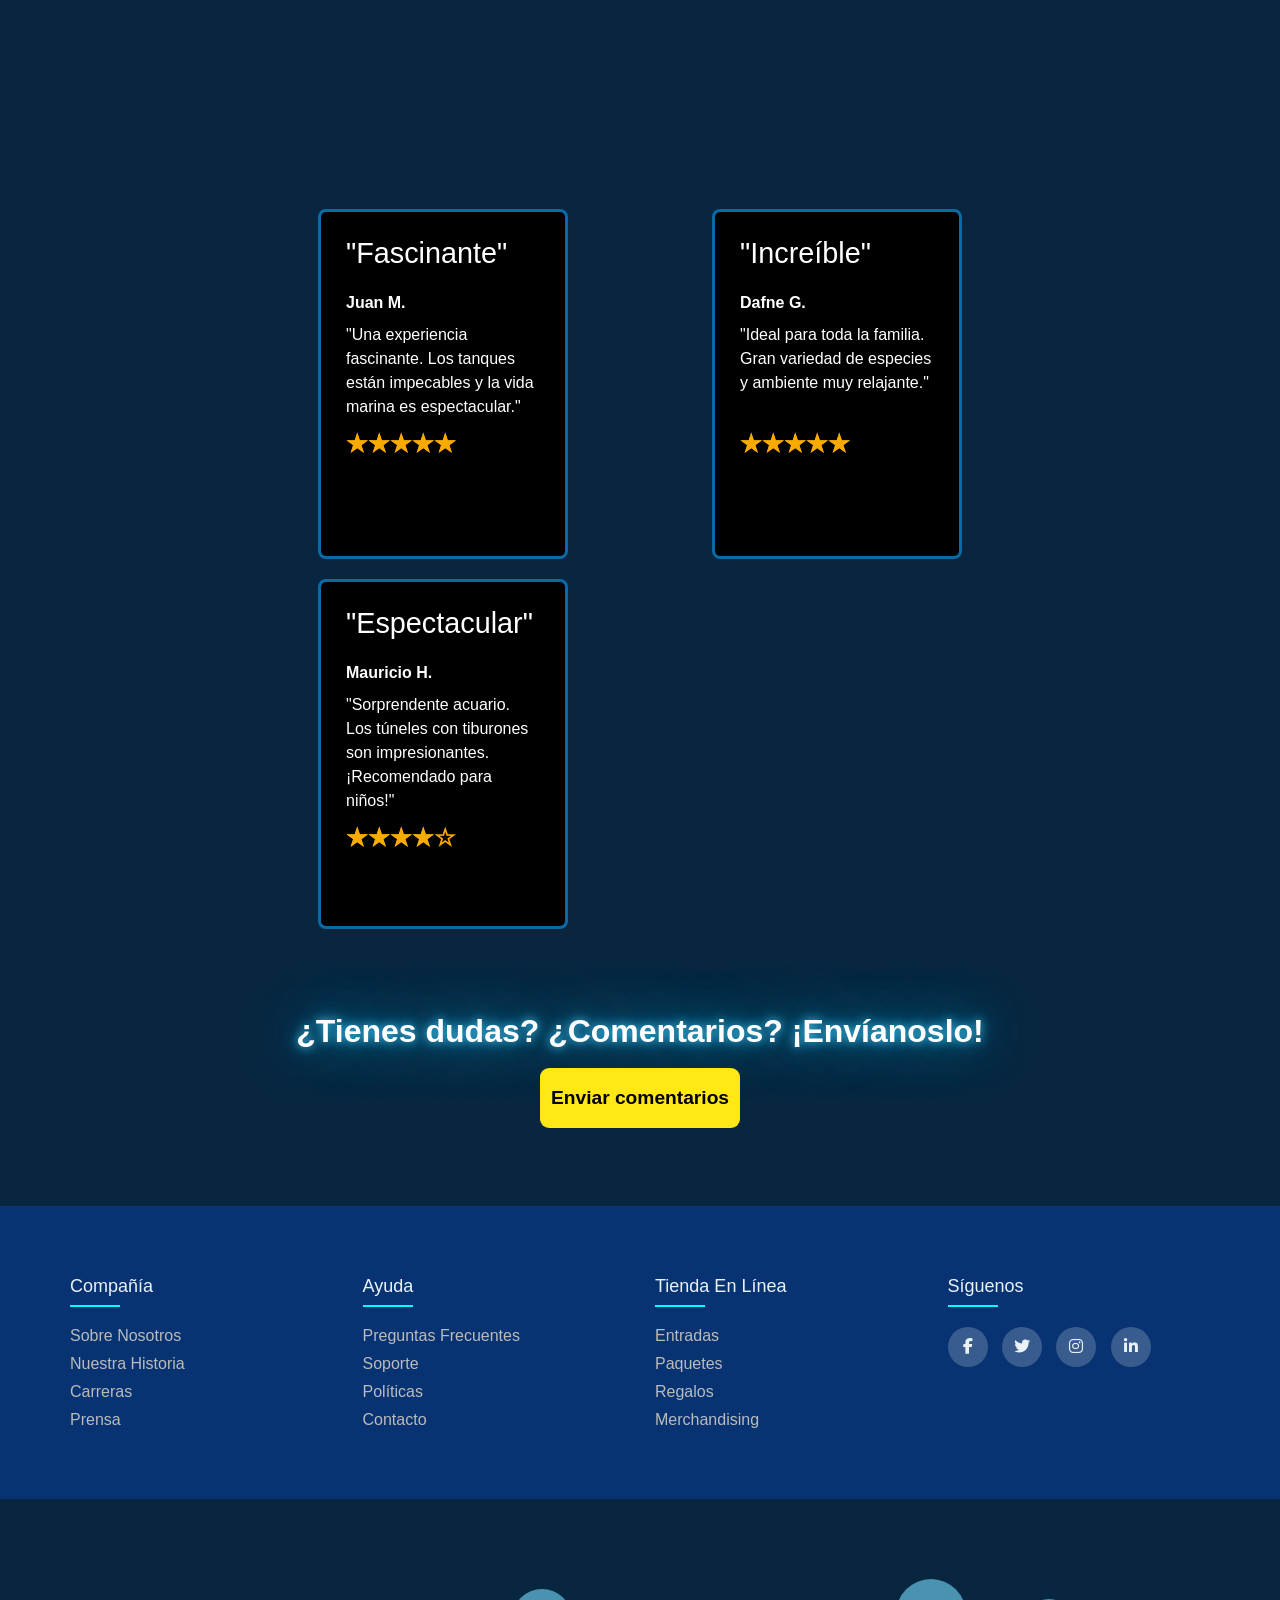
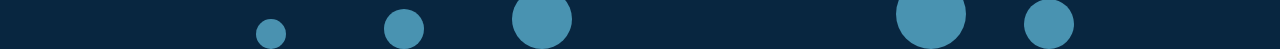
==== commit 48bcb38e: "Avance exitoso, php primera prueba" ====
--- a/index.html
+++ b/index.html
@@ -32,13 +32,13 @@
                     <li><a href="" class="active ">Inicio</a>
                     </li>
                     <li>
-                        <a href="">Paquetes</a>
+                        <a href="packages.html">Paquetes/Comprar</a>
                     </li>
                     <li>
-                        <a href="historia.html">Historia</a>
+                        <a href="">Historia</a>
                     </li>
                     <li>
-                        <a href="contact_us.html" >Contactanos</a>
+                        <a href="contact_us.html" >Contáctanos</a>
                     </li>
                 </ul>
             </nav>
--- a/style.css
+++ b/style.css
@@ -1345,8 +1345,254 @@
     --item5-opacity: 0;
 }
 
-
-/* carousel */
+/************************ FOMULARIO  ***********************************/
+.form {
+  display: flex;
+  flex-direction: column;
+  gap: 10px;
+  min-width: 300px;
+  max-width: 40%;
+  background-color: #fff;
+  padding: 20px;
+  border-radius: 20px;
+  position: relative;
+  margin: 0px auto;
+  margin-bottom: 20px;
+}
+
+.contador{
+  text-align: center;
+}
+
+
+
+
+/* Ocultar el formato predeterminado (dd/mm/aaaa) cuando no hay valor */
+label .input.calendario::-webkit-datetime-edit {
+  color: transparent; /* Hace invisible el texto inicial */
+}
+
+.input.calendario{
+  text-align: center;
+}
+
+/* Mostrar el texto del campo normalmente cuando el usuario ingresa algo */
+label .input.calendario:focus::-webkit-datetime-edit,
+label .input.calendario:valid::-webkit-datetime-edit {
+  color: black; /* Muestra el texto ingresado */
+}
+
+input[type="date"]::-webkit-datetime-edit {
+  color: black; /* Asegúrate de que el texto ingresado sea visible */
+}
+
+
+.form .title-f {
+  font-size: 28px;
+  color: #083372;
+  font-weight: 600;
+  letter-spacing: -1px;
+  position: relative;
+  display: flex;
+  align-items: center;
+  padding-left: 30px;
+}
+
+.form .title-f::before,.title-f::after {
+  position: absolute;
+  content: "";
+  height: 16px;
+  width: 16px;
+  border-radius: 50%;
+  left: 0px;
+  background-color: #083672;;
+}
+
+.form .title-f::before {
+  width: 18px;
+  height: 18px;
+  background-color: #083672;;
+}
+
+.form .title-f::after {
+  width: 18px;
+  height: 18px;
+  animation: pulse 1s linear infinite;
+}
+
+.message, .signin {
+  color: rgba(88, 87, 87, 0.822);
+  font-size: 14px;
+}
+
+.signin {
+  text-align: center;
+}
+
+.signin a {
+  color: royalblue;
+}
+
+.signin a:hover {
+  text-decoration: underline #083372;
+}
+
+.flex {
+  display: flex;
+  gap: 6px;
+}
+
+.flex label {
+  flex: 1;
+}
+
+.form label {
+  position: relative;
+}
+
+.form label .input {
+  width: 100%;
+  padding: 10px 10px 20px 10px;
+  outline: 0;
+  border: 1px solid rgba(105, 105, 105, 0.397);
+  border-radius: 10px;
+}
+
+.form label .input + span {
+  position: absolute;
+  left: 10px;
+  top: 15px;
+  color: grey;
+  font-size: 0.9em;
+  cursor: text;
+  transition: 0.3s ease;
+}
+
+.form label .input:placeholder-shown + span {
+  top: 15px;
+  font-size: 0.9em;
+}
+
+.form label .input:focus + span,.form label .input:valid + span {
+  top: 0px;
+  font-size: 0.7em;
+  font-weight: 600;
+}
+
+.form label .input:valid + span {
+  color: green;
+}
+
+.submit {
+  border: none;
+  outline: none;
+  background-color: #083372;
+  padding: 10px;
+  border-radius: 10px;
+  color: #fff;
+  font-size: 16px;
+  transform: .3s ease;
+}
+
+.submit:hover {
+  background-color: rgb(56, 90, 194);
+  cursor: pointer;
+}
+
+@keyframes pulse {
+  from {
+    transform: scale(0.9);
+    opacity: 1;
+  }
+
+  to {
+    transform: scale(1.8);
+    opacity: 0;
+  }
+}
+
+
+.radio-tile-group {
+  display: flex;
+  flex-wrap: wrap;
+  justify-content: center;
+}
+
+.radio-tile-group .input-container {
+  position: relative;
+  height: 80px;
+  width: 80px;
+  margin: 0.5rem;
+}
+
+.radio-tile-group .input-container .radio-button {
+  opacity: 0;
+  position: absolute;
+  top: 0;
+  left: 0;
+  height: 100%;
+  width: 100%;
+  margin: 0;
+  cursor: pointer;
+}
+
+.radio-tile-group .input-container .radio-tile {
+  display: flex;
+  flex-direction: column;
+  align-items: center;
+  justify-content: center;
+  width: 100%;
+  height: 100%;
+  border: 2px solid #083372;
+  border-radius: 5px;
+  padding: 1rem;
+  transition: transform 300ms ease;
+}
+
+.radio-tile-group .input-container .icon svg {
+  fill: #083372;
+  width: 2rem;
+  height: 2rem;
+}
+
+.radio-tile-group .input-container .radio-tile-label {
+  text-align: center;
+  font-size: 0.75rem;
+  font-weight: 600;
+  text-transform: uppercase;
+  letter-spacing: 1px;
+  color: #083372;
+}
+
+.radio-tile-group .input-container .radio-button:checked + .radio-tile {
+  background-color: #083372;
+  border: 2px solid #083372;
+  color: white;
+  transform: scale(1.1, 1.1);
+}
+
+.radio-tile-group .input-container .radio-button:checked + .radio-tile .icon svg {
+  fill: white;
+  background-color: #083372;
+}
+
+.radio-tile-group .input-container .radio-button:checked + .radio-tile .radio-tile-label {
+  color: white;
+  background-color: #083372;
+}
+
+
+
+/*************************************FIN DE FORUMLARIO*******************************************/
+
+
+
+
+
+
+
+
+/*///// carousel //////////////*/
 .carousel{
     position: relative;
     height: 800px;
@@ -1405,7 +1651,7 @@
     color:white;
 }
 .carousel .list .item .introduce .topic{
-    font-size: 4em;
+    font-size: 3.3em;
     font-weight: 500;
     color:white;
 }
@@ -1415,16 +1661,17 @@
     padding:  0 40px 0 0;
 }
 .carousel .list .item .introduce .seeMore{
-    font-family: Poppins;
+    
     margin-top: 1.2em;
     padding: 5px 0;
     border: none;
     border-bottom: 1px solid #555;
     background-color: transparent;
-    font-weight: bold;
+    font-weight: 900;
     letter-spacing: 3px;
+    font-size: 15px;
     transition: background 0.5s;
-    color:white;
+    color:rgb(202, 255, 252);
 }
 .carousel .list .item .introduce .seeMore:hover{
     background: #eee;
@@ -1557,6 +1804,7 @@
 }
 .carousel.showDetail .list .item:nth-child(2){
     width: 100%;
+    
 }
 .carousel.showDetail .list .item:nth-child(2) .introduce{
     opacity: 0;
@@ -1593,6 +1841,7 @@
     background: linear-gradient(130deg, #ffffff, #0B8CBF); /* Degradado de colores */
     -webkit-background-clip: text; /* Aplica el fondo solo al texto */
     -webkit-text-fill-color: transparent; /* Hace que el relleno del texto sea transparente para que se vea el degradado */
+    background-clip: text;
 }
 .carousel.showDetail .list .item:nth-child(2) .detail .specifications{
     display: flex;
@@ -1678,7 +1927,7 @@
     letter-spacing: 3px;
     background-color: transparent;
     padding: 10px;
-    color: wheat;
+    color: rgb(255, 255, 255);
     /* opacity: 0; */
     transition: opacity 0.5s;
 }
@@ -1710,34 +1959,6 @@
 }
 
 
-
-.formulario{
-  width: 80%;
-  background-color: #ffffff;
-  margin: 0 auto;
-  padding: 20px;
-  gap:100px;
-}
-
-input{
-  border-style: solid;
-  border-color: red;
-  
-}
-
-
-input[type="text"],
-input[type="email"],
-input[type="date"],
-input[type="number"] {
-    width: 100%;
-    padding: 12px;
-    margin-bottom: 20px;
-    border: 2px solid #ddd;
-    border-radius: 4px;
-    box-sizing: border-box;
-    transition: border-color 0.3s ease;
-        }
 @media screen and (max-width: 991px){
     /* ipad, tablets */
     .carousel .list .item{
@@ -1749,11 +1970,13 @@
     .carousel.showDetail .list .item:nth-child(2) .detail .title{
         font-size: 2em;
     }
+
+    
 }
 @media screen and (max-width: 767px){
     /* mobile */
     .carousel{
-        height: 600px;
+        height: 650px;
     }
     .carousel .list .item{
         width: 100%;
@@ -1763,30 +1986,49 @@
     }
     
     .carousel .list{
-        height: 100%;
+      padding-top: 80px;
+        height: 400px;
     }
+
+    
     .carousel .list .item:nth-child(2) .introduce{
-        width: 50%;
+        width: 48%;
     }
     
     .carousel .list .item img{
-        width: 50%;
+        width: 45%;
         margin-right: 20px;
     }
     .carousel.showDetail .list .item:nth-child(2) .detail{
         backdrop-filter: blur(10px);
         font-size: small;
+        margin-top: 50px; 
     }
-    .carousel .list .item:nth-child(2) .introduce .des,
+    .carousel .list .item:nth-child(2) .introduce .des{
+      height: 150px;
+      overflow:visible;
+
+    }
     .carousel.showDetail .list .item:nth-child(2) .detail .des{
-        height: 280px;
-        overflow:visible;
+       
+      height: 410px;
+        overflow:hidden;
     }
     .carousel.showDetail .list .item:nth-child(2) .detail .checkout{
         display: flex;
         width: max-content;
         float: right;
     }
+
+    .lista{
+      
+      font-size: 1rem;
+    }
+
+    #back{
+      margin-top: 50px;
+      font-size: 20px;
+    }
 }
 
 
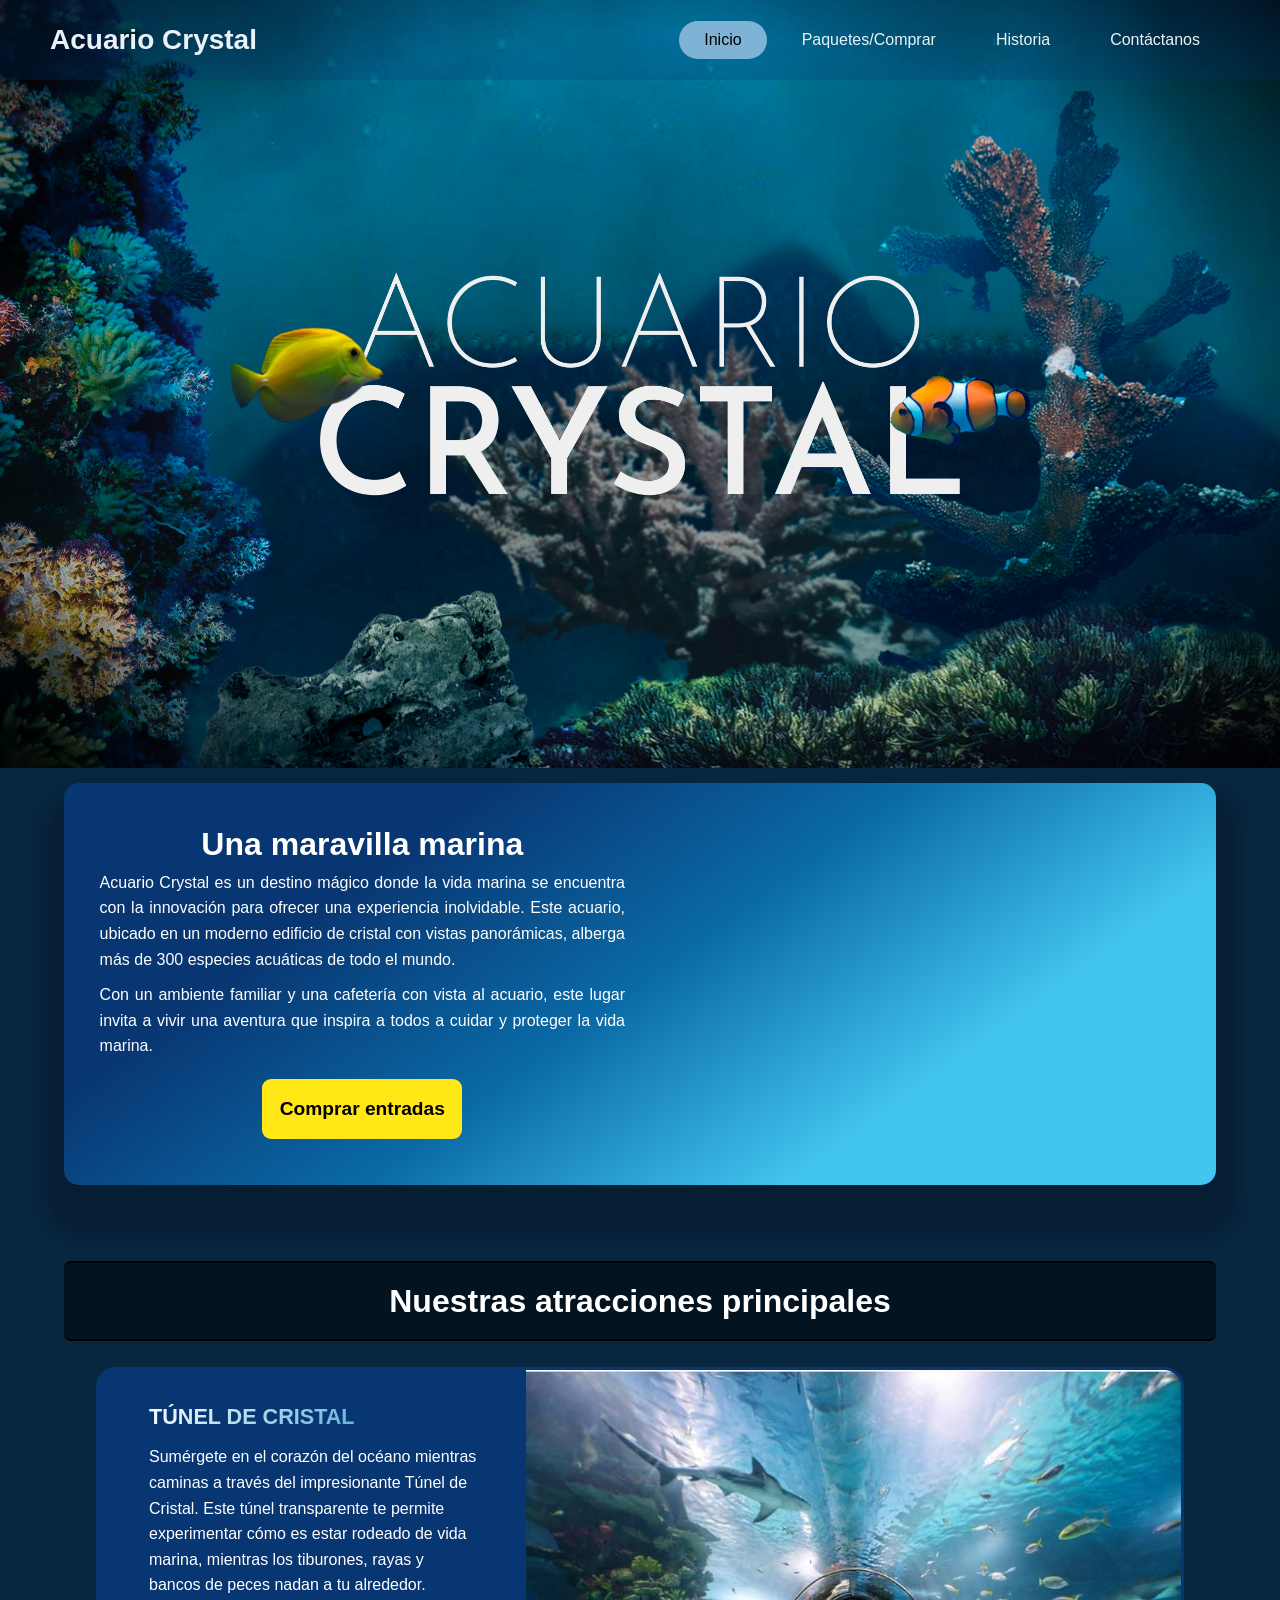
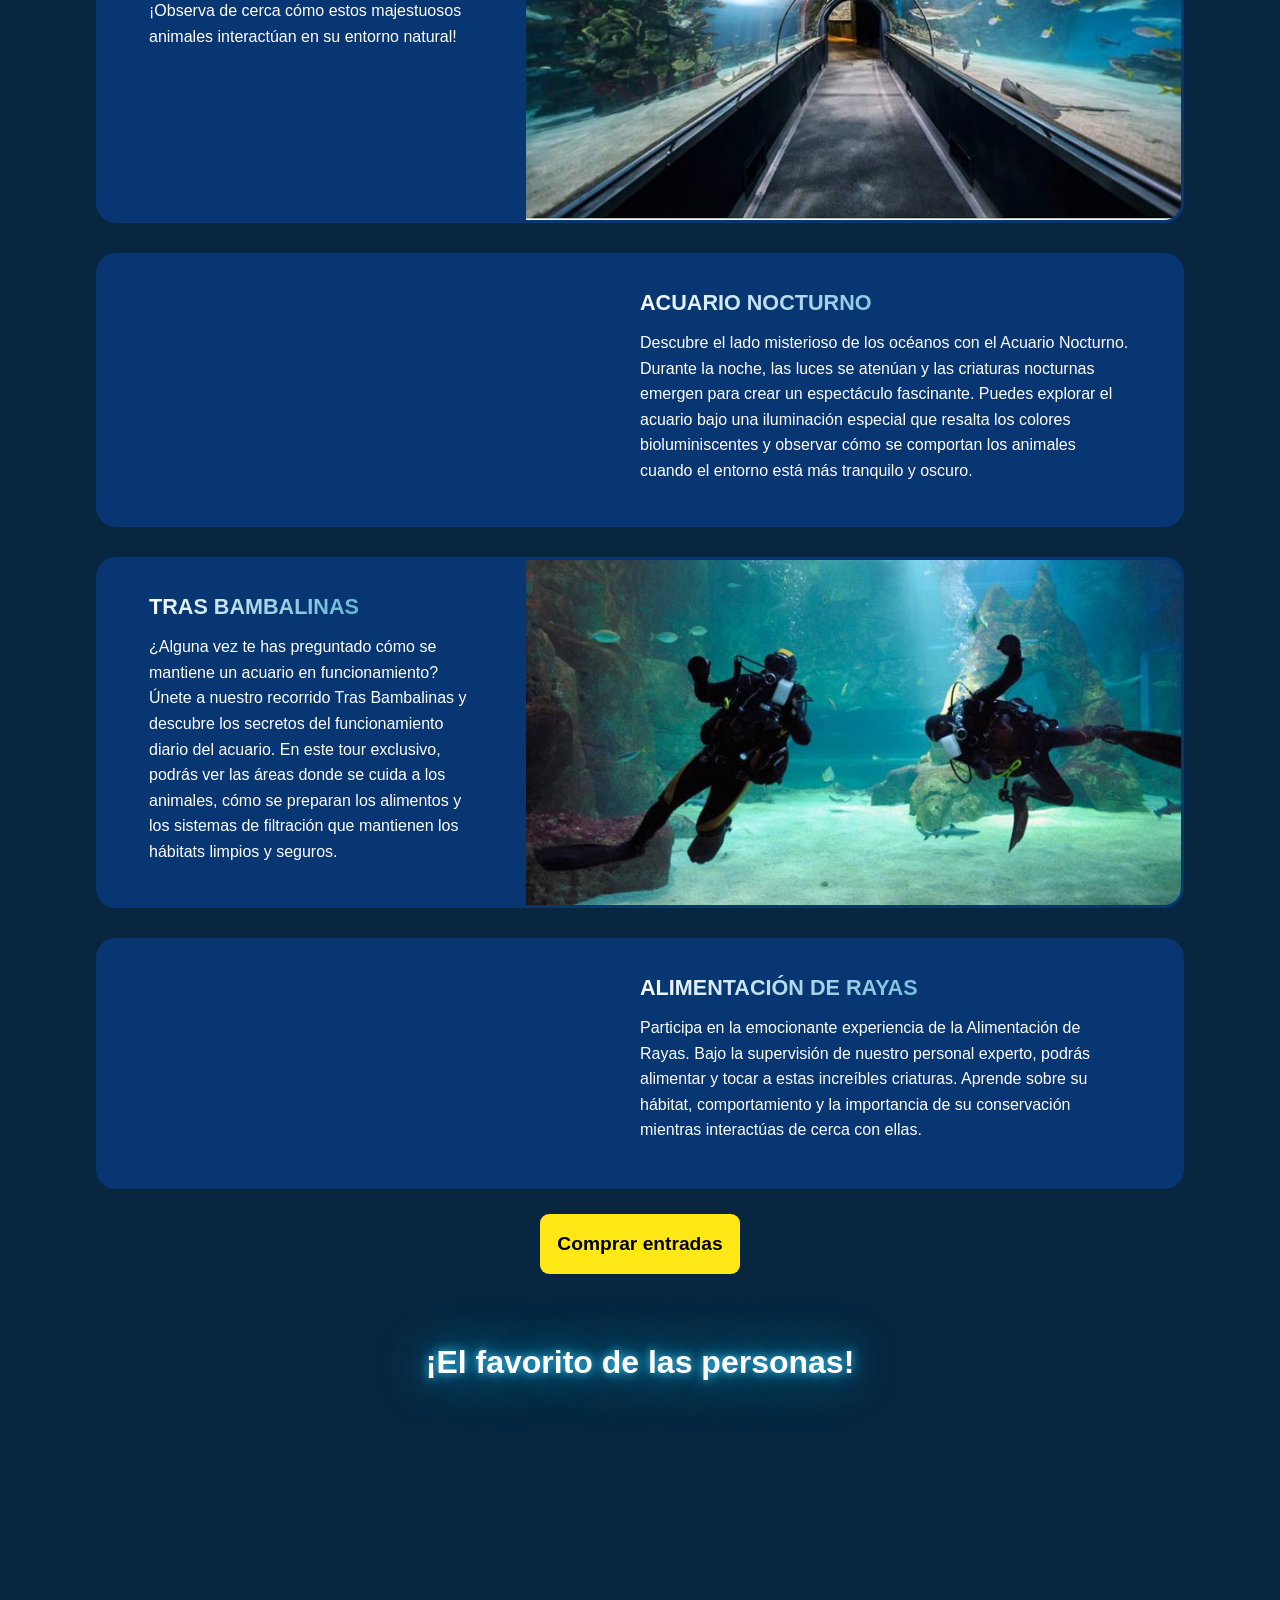
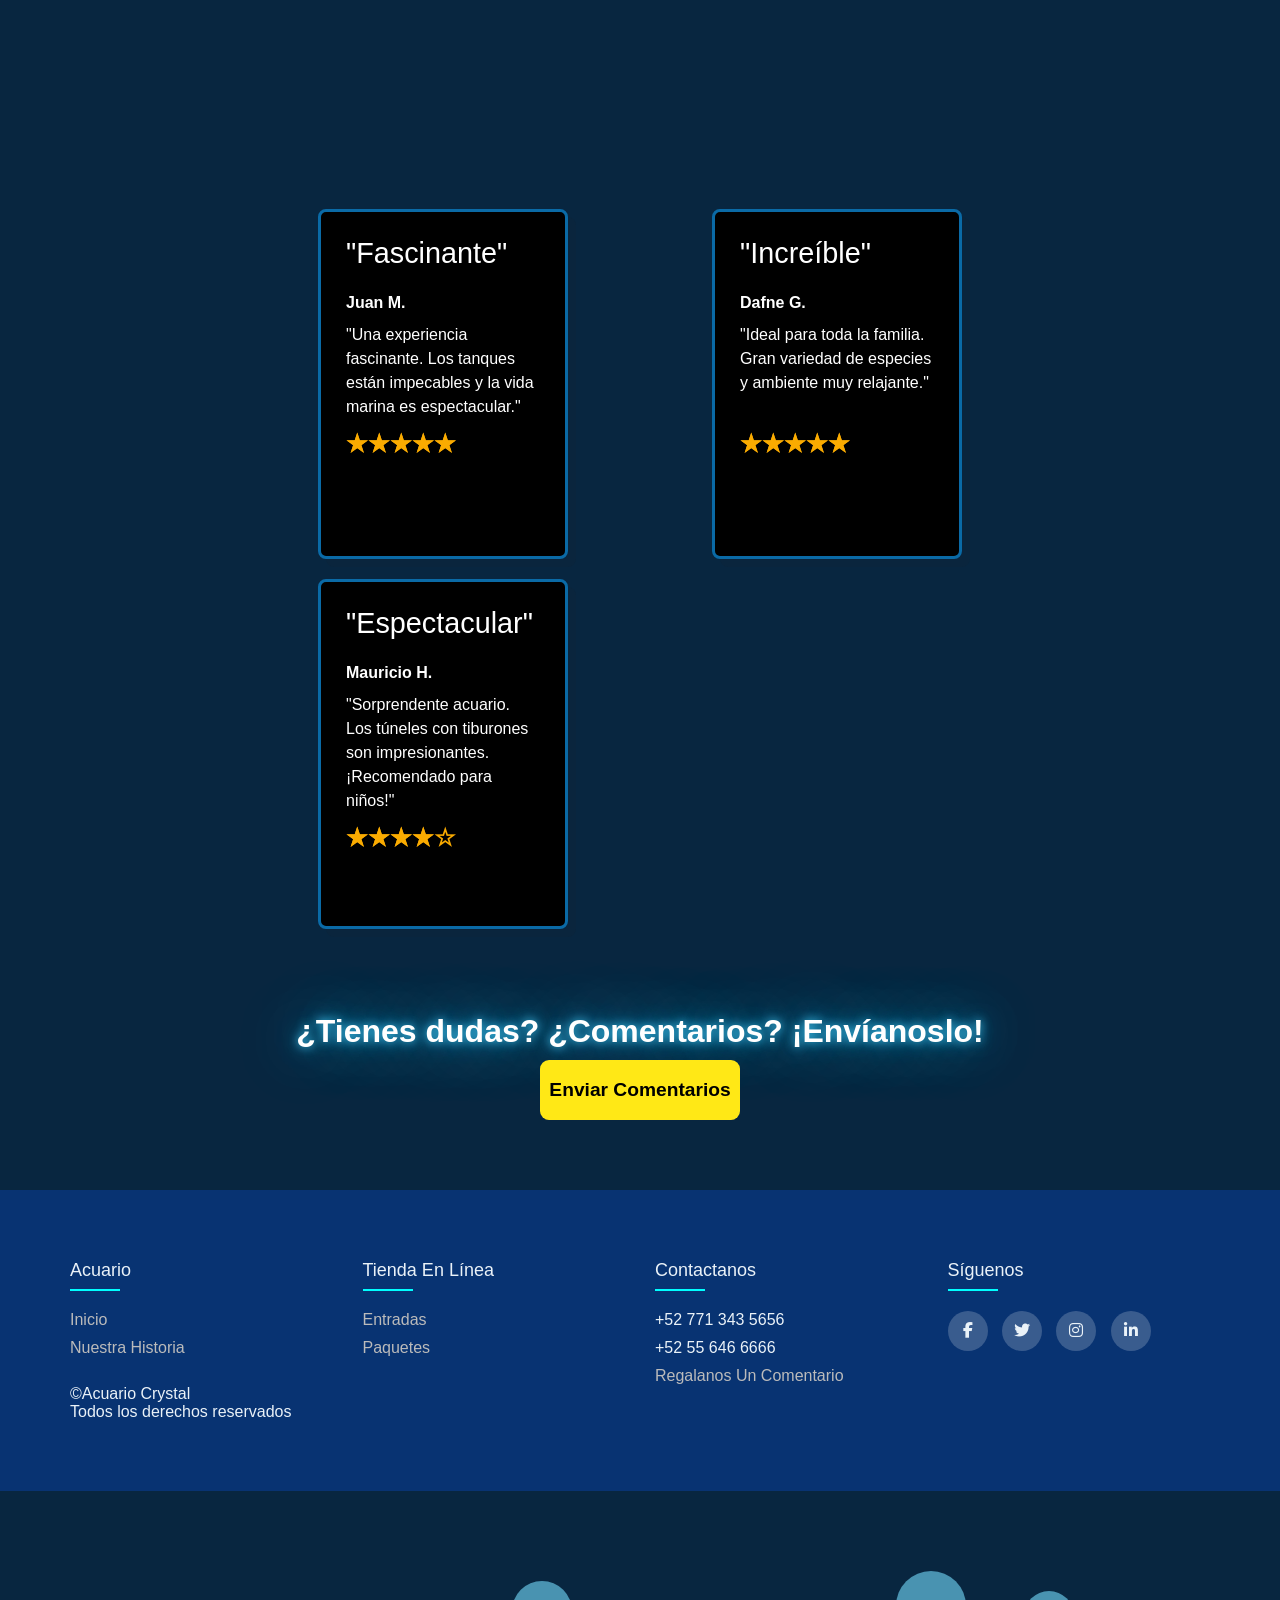
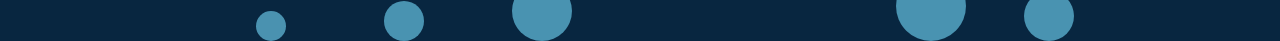
==== commit 85b751de: "Pagina terminada" ====
--- a/index.html
+++ b/index.html
@@ -19,9 +19,9 @@
         <div class="burbuja"></div>
         <div class="burbuja"></div>
         <header>
-            <div class="logo">
+            <a href="index.html" class="logo">
                 Acuario Crystal
-            </div>
+            </a>
             <div class="hamburger">
                 <div class="line"></div>
                 <div class="line"></div>
@@ -35,7 +35,7 @@
                         <a href="packages.html">Paquetes/Comprar</a>
                     </li>
                     <li>
-                        <a href="">Historia</a>
+                        <a href="historia.html">Historia</a>
                     </li>
                     <li>
                         <a href="contact_us.html" >Contáctanos</a>
@@ -73,7 +73,8 @@
                         proteger la vida marina.
                     </p>
                     <div class="centrado-flex">
-                        <button class="bottone1"><strong>Comprar entradas</strong></button>
+                        <button onclick="window.location.href='packages.html'" class="bottone1">Comprar entradas</button>
+
                     </div>
                 </div>
                 <div class="celda" id="contenedor-medusas">
@@ -133,7 +134,8 @@
                 </div>
             </div>
             <div class="centrado-flex">
-                <button class="bottone1"><strong>Comprar entradas</strong></button>
+                <button onclick="window.location.href='packages.html'" class="bottone1">Comprar entradas</button>
+
             </div>
             <div class="separador">
                 <h1>¡El favorito de las personas!</h1>
@@ -166,39 +168,40 @@
             </div>
             <div class="separador">
                 <h1>¿Tienes dudas? ¿Comentarios? ¡Envíanoslo!</h1>
-                <button class="bottone1" id="boton-comentario"><strong>Enviar comentarios</strong></button>
+                <button onclick="window.location.href='contact_us.html'" class="bottone1">Enviar Comentarios</button>
             </div>
         </main>
         <footer class="footer">
             <div class="container">
                 <div class="row">
                     <div class="footer-col">
-                        <h4>Compañía</h4>
+                        <h4>Acuario</h4>
                         <ul>
-                            <li><a href="">Sobre nosotros</a></li>
+                            <li><a href="index.html">Inicio</a></li>
                             <li><a href="">Nuestra historia</a></li>
-                            <li><a href="">Carreras</a></li>
-                            <li><a href="">Prensa</a></li>
                         </ul>
                     </div>
-                    <div class="footer-col">
-                        <h4>Ayuda</h4>
-                        <ul>
-                            <li><a href="">Preguntas frecuentes</a></li>
-                            <li><a href="">Soporte</a></li>
-                            <li><a href="">Políticas</a></li>
-                            <li><a href="">Contacto</a></li>
-                        </ul>
-                    </div>
+                    
                     <div class="footer-col">
                         <h4>Tienda en línea</h4>
                         <ul>
-                            <li><a href="">Entradas</a></li>
-                            <li><a href="">Paquetes</a></li>
-                            <li><a href="">Regalos</a></li>
-                            <li><a href="">Merchandising</a></li>
+                            <li><a href="packages.html">Entradas</a></li>
+                            <li><a href="packages.html">Paquetes</a></li>
                         </ul>
                     </div>
+
+                    
+
+                    <div class="footer-col">
+                        <h4>Contactanos</h4>
+                        <ul>
+                            <li><p style="color: #eaf2f8;">+52 771 343 5656</p></li>
+                            <li><p style="color: #eaf2f8;">+52 55 646 6666</p></li>
+                            <li><a href="contact_us.html">Regalanos un comentario</a></li>
+                            
+                        </ul>
+                    </div>
+
                     <div class="footer-col">
                         <h4>Síguenos</h4>
                         <div class="social-links">
@@ -208,6 +211,10 @@
                             <a href=""><i class="fab fa-linkedin-in"></i></a>
                         </div>
                     </div>
+
+                    <div class="footer-col">
+                        <p style="color: #eaf2f8;">©Acuario Crystal <br> Todos los derechos reservados</p>
+                    </div>
                 </div>
             </div>
         </footer>
--- a/style.css
+++ b/style.css
@@ -141,7 +141,18 @@
   font-weight: bold;
   color:  #eaf2f8;
   z-index: 9999;
-
+  cursor: pointer; /* Cambia el cursor al estilo clickeable */
+
+}
+
+
+#segundoContenedor{
+  padding-top: 0px;
+}
+
+
+.logo:hover {
+  text-decoration: underline; /* Subraya el texto al pasar */
 }
 .hamburger{
   display: none;
@@ -278,6 +289,10 @@
   z-index: 9999;
 }
 
+
+.diagonal {
+  font-size: 30px;
+}
 @media only screen and (max-width: 1320px){
   header{
     padding: 0 50px;
@@ -845,6 +860,7 @@
   cursor: pointer;
   transition: 0.4s;
   margin: 10px;
+  font-weight: bold;
  }
 
  #boton-comentario{
@@ -1226,7 +1242,7 @@
 }
 
 .btn-summit{
-  background-color: #007399;
+  background-color: #0A6AA6;
   color: #fff;
   margin-right: 10px;
 }
@@ -1471,6 +1487,7 @@
 .form label .input:placeholder-shown + span {
   top: 15px;
   font-size: 0.9em;
+  color: gray;
 }
 
 .form label .input:focus + span,.form label .input:valid + span {
@@ -1482,6 +1499,14 @@
 .form label .input:valid + span {
   color: green;
 }
+
+.form label .input:invalid:not(:placeholder-shown) + span {
+  top: 0px;
+  font-size: 0.7em;
+  font-weight: 600;
+  color: red;
+}
+
 
 .submit {
   border: none;
@@ -1581,6 +1606,26 @@
   background-color: #083372;
 }
 
+.price-display {
+  text-align: center;
+  margin-top: 20px;
+  font-family: 'Arial', sans-serif;
+  color: #0A6AA6; 
+  
+  font-size: 1.2rem; 
+  font-weight: bold;
+}
+
+.price-display #precio-total {
+  font-size: 1.8rem; 
+  color: #083672; 
+}
+
+.price-display span {
+  display: inline-block;
+  margin-right: 5px; 
+}
+
 
 
 /*************************************FIN DE FORUMLARIO*******************************************/
@@ -1656,9 +1701,10 @@
     color:white;
 }
 .carousel .list .item .introduce .des{
-    font-size: small;
+    font-size: medium;
     color: rgba(255, 255, 255, 0.897);
     padding:  0 40px 0 0;
+    height: 150px;
 }
 .carousel .list .item .introduce .seeMore{
     
@@ -1928,7 +1974,7 @@
     background-color: transparent;
     padding: 10px;
     color: rgb(255, 255, 255);
-    /* opacity: 0; */
+    opacity: 0;
     transition: opacity 0.5s;
 }
 .carousel.showDetail #back{
@@ -1969,6 +2015,11 @@
     }
     .carousel.showDetail .list .item:nth-child(2) .detail .title{
         font-size: 2em;
+    }
+    .form{
+      min-width: 90%px;
+      max-width: 90%;
+      width: 90%;
     }
 
     
@@ -2005,8 +2056,12 @@
         margin-top: 50px; 
     }
     .carousel .list .item:nth-child(2) .introduce .des{
-      height: 150px;
+      height: 180px;
       overflow:visible;
+     
+      font-size: small;
+        
+    
 
     }
     .carousel.showDetail .list .item:nth-child(2) .detail .des{
@@ -2029,6 +2084,8 @@
       margin-top: 50px;
       font-size: 20px;
     }
+
+    
 }
 
 
